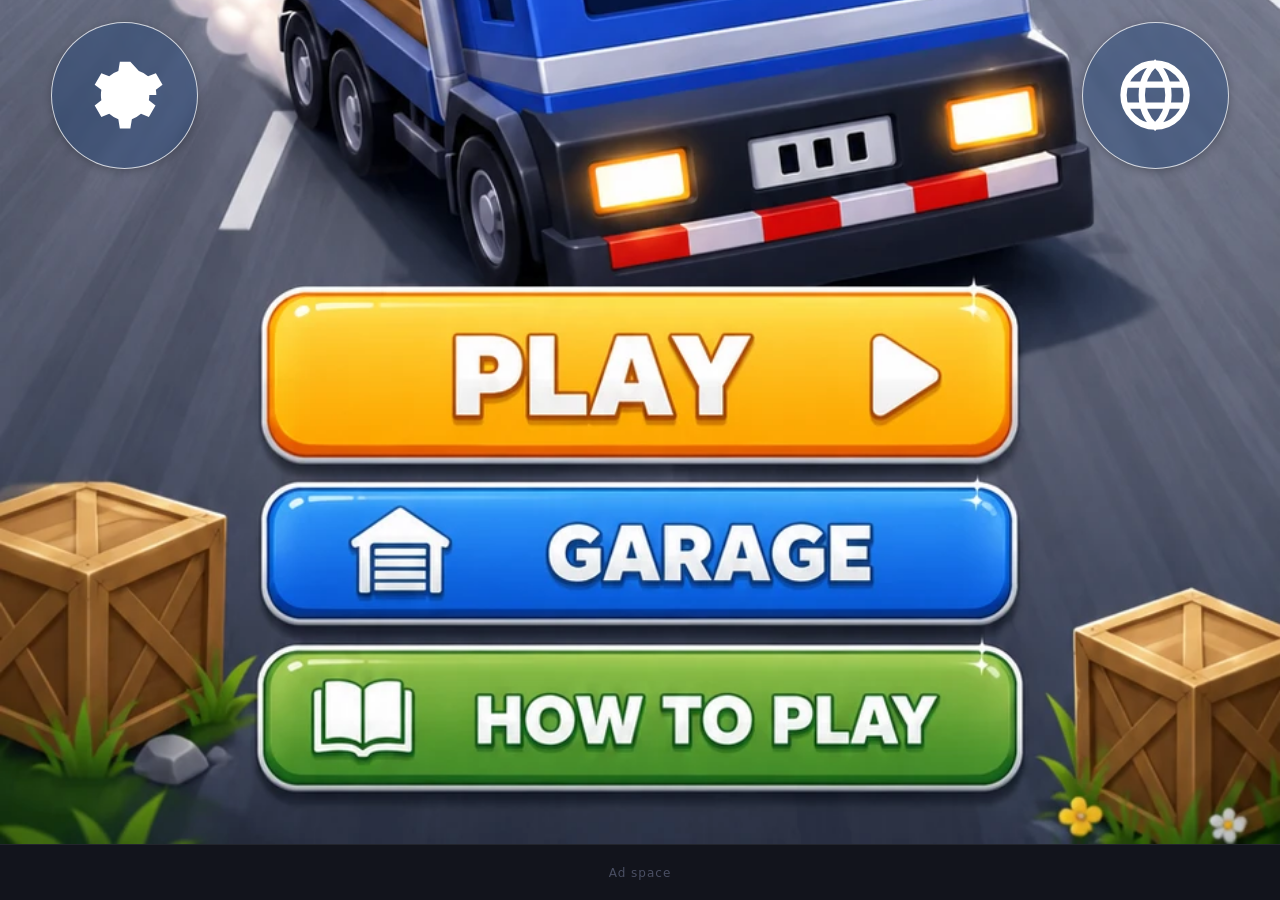
==== play/index.html @ 2a6b1cc3 "Fix: dynamically align transparent home buttons to drawn buttons (works at any viewport/crop); remov" ====
<!doctype html>
<html lang="en" dir="ltr">
  <head>
    <meta charset="UTF-8" />
    <meta
      name="viewport"
      content="width=device-width, initial-scale=1.0, maximum-scale=1.0, user-scalable=no, viewport-fit=cover"
    />
    <meta name="theme-color" content="#1b1e28" />
    <title>موصل الشحنات — Cargo Courier</title>
    <script type="module" crossorigin src="./assets/index-Doko0SZZ.js"></script>
    <link rel="stylesheet" crossorigin href="./assets/index-JpuzTU_Z.css">
  </head>
  <body>
    <div id="app">
      <canvas id="game"></canvas>

      <!-- شريط علوي: النقاط + شريط تقدّم نحو الرقم القياسي -->
      <div id="hudTop" class="hud-top">
        <div class="best-chip">
          <svg viewBox="0 0 24 24" class="ic"><path fill="currentColor" d="M6 3h12v2h4v3.2c0 2.6-2 4.7-4.6 4.9A6 6 0 0 1 13 16.9V19h3.2v2.5H7.8V19H11v-2.1a6 6 0 0 1-4.4-3.8C4 12.9 2 10.8 2 8.2V5h4V3zm-2 4.5v.7c0 1.2.8 2.2 2 2.6V7.5H4zm16 0h-2v3.3c1.2-.4 2-1.4 2-2.6v-.7z"/></svg>
          <span id="bestTop">0</span>
        </div>
        <div class="score-wrap">
          <div id="score" class="score">0</div>
          <div id="recordWrap" class="record-wrap">
            <div id="recordFill" class="record-fill"></div>
          </div>
        </div>
        <div id="modeChip" class="mode-chip"></div>
        <button id="pauseBtn" class="pause-btn" aria-label="pause">
          <svg viewBox="0 0 24 24" class="ic"><rect x="5.5" y="4" width="4.5" height="16" rx="1.6" fill="currentColor"/><rect x="14" y="4" width="4.5" height="16" rx="1.6" fill="currentColor"/></svg>
        </button>
      </div>

      <div id="hintLayer" class="hint-layer"></div>

      <!-- الشاشة الرئيسية — صورة اللعبة كاملة + أزرار شفافة فوق المرسومة -->
      <div id="menu" class="overlay menu-home show">
        <div class="home-stage">
          <div class="home-board">
            <img class="home-bg" src="home.webp" alt="Cargo Courier" draggable="false" />

            <!-- أزرار حقيقية شفافة فوق الأزرار المرسومة (قِيست مواضعها من البكسل) -->
            <button id="playBtn" class="ov-btn ov-play" aria-label="Play"></button>
            <button id="garageBtn" class="ov-btn ov-garage" aria-label="Garage"></button>
            <button id="howBtn" class="ov-btn ov-how" aria-label="How to play"></button>

            <!-- أيقونات عائمة أعلى الزوايا فوق السماء -->
            <button id="settingsBtn" class="ov-icon ov-settings" aria-label="settings">
              <svg viewBox="0 0 24 24"><path fill="currentColor" d="M12 8.5a3.5 3.5 0 1 0 0 7 3.5 3.5 0 0 0 0-7zm8.9 3.5c0-.5-.05-1-.13-1.5l1.9-1.45-1.9-3.3-2.24.9a7 7 0 0 0-2.6-1.5L13.5 2.5h-3l-.43 2.65a7 7 0 0 0-2.6 1.5l-2.24-.9-1.9 3.3L5.23 10.5c-.08.5-.13 1-.13 1.5s.05 1 .13 1.5l-1.9 1.45 1.9 3.3 2.24-.9a7 7 0 0 0 2.6 1.5l.43 2.65h3l.43-2.65a7 7 0 0 0 2.6-1.5l2.24.9 1.9-3.3-1.9-1.45c.08-.5.13-1 .13-1.5z"/></svg>
            </button>
            <button id="langBtn" class="ov-icon ov-lang" aria-label="language">
              <svg viewBox="0 0 24 24"><path fill="none" stroke="currentColor" stroke-width="1.8" d="M12 3a9 9 0 1 0 0 18 9 9 0 0 0 0-18zm0 0c2.5 2.3 3.8 5.6 3.8 9s-1.3 6.7-3.8 9c-2.5-2.3-3.8-5.6-3.8-9S9.5 5.3 12 3zM3.5 9h17M3.5 15h17"/></svg>
            </button>
          </div>
        </div>

        <!-- عناصر يحتاجها منطق اللعبة (إحصاءات/مهمة/درع) — مخفية على هذه الواجهة -->
        <div class="home-hidden" aria-hidden="true">
          <span id="menuBest">0</span>
          <span id="menuCoins">0</span>
          <span id="playBadge"></span>
          <div class="mission">
            <span id="missionProg">0/0</span>
            <div id="missionTxt"></div>
            <div class="mission-bar"><div id="missionFill"></div></div>
            <button id="missionClaim"></button>
          </div>
          <button id="shieldBtn"><span id="shieldMain"></span><small id="shieldSub"></small></button>
        </div>
      </div>

      <!-- شاشة الخسارة -->
      <div id="deadScreen" class="overlay">
        <div class="panel">
          <div id="newBest" class="new-best">
            <svg viewBox="0 0 24 24" class="ic"><path fill="currentColor" d="m12 2.4 2.9 5.9 6.5 1-4.7 4.6 1.1 6.5L12 17.3l-5.8 3.1 1.1-6.5L2.6 9.3l6.5-1z"/></svg>
            <span data-i18n="newBest"></span>
          </div>
          <div id="deadReason" class="dead-reason"></div>
          <div class="dead-score-big" id="deadScore">0</div>
          <div class="dead-sub"><span data-i18n="pts"></span> &nbsp;·&nbsp; <span data-i18n="bestLbl"></span> <b id="deadBest">0</b></div>

          <button id="reviveBtn" class="btn btn-revive">
            <svg viewBox="0 0 24 24" class="ic revive-ic"><path fill="currentColor" d="M8 5.4v13.2c0 .8.9 1.3 1.6.9l10.6-6.6c.7-.4.7-1.4 0-1.8L9.6 4.5c-.7-.4-1.6.1-1.6.9z"/></svg>
            <span class="revive-txt"><span data-i18n="reviveMain"></span><small data-i18n="reviveSub"></small></span>
          </button>

          <button id="doubleBtn" class="btn btn-double">
            <svg viewBox="0 0 24 24" class="ic"><path fill="currentColor" d="M12 2a7 7 0 0 1 7 7c0 2.4-1.2 4.5-3 5.7V17a2 2 0 0 1-2 2h-4a2 2 0 0 1-2-2v-2.3A7 7 0 0 1 12 2zm-2 19h4v1.5a1.5 1.5 0 0 1-1.5 1.5h-1A1.5 1.5 0 0 1 10 22.5V21z"/></svg>
            <span class="revive-txt"><span data-i18n="doubleMain"></span><small data-i18n="doubleSub"></small></span>
          </button>

          <button id="retryBtn" class="btn btn-giant">
            <svg viewBox="0 0 24 24" class="ic"><path fill="none" stroke="currentColor" stroke-width="2.6" stroke-linecap="round" d="M19.3 12a7.3 7.3 0 1 1-2.5-5.5"/><path fill="currentColor" d="M20.6 2.8v5.4h-5.4z"/></svg>
            <span data-i18n="retry"></span>
          </button>
          <button id="menuBtn" class="btn-link" data-i18n="menuLbl"></button>
        </div>
      </div>

      <!-- الإيقاف المؤقت -->
      <div id="pauseScreen" class="overlay">
        <div class="panel">
          <h2 class="pause-title" data-i18n="pauseTitle"></h2>
          <p class="pause-sub" data-i18n="pauseSub"></p>
          <button id="resumeBtn" class="btn btn-giant">
            <svg viewBox="0 0 24 24" class="ic"><path fill="currentColor" d="M8 5.4v13.2c0 .8.9 1.3 1.6.9l10.6-6.6c.7-.4.7-1.4 0-1.8L9.6 4.5c-.7-.4-1.6.1-1.6.9z"/></svg>
            <span data-i18n="resume"></span>
          </button>
          <button id="pauseMenuBtn" class="btn-link" data-i18n="quit"></button>
        </div>
      </div>

      <div id="countdown" class="countdown"></div>

      <!-- الإعدادات -->
      <div id="settingsScreen" class="overlay">
        <div class="panel">
          <h2 class="panel-title" data-i18n="settingsTitle"></h2>
          <div class="setting-row">
            <span class="setting-name"><svg viewBox="0 0 24 24" class="ic"><path fill="currentColor" d="M4 9v6h4l5 5V4L8 9H4zm13.5 3a4.5 4.5 0 0 0-2.5-4v8a4.5 4.5 0 0 0 2.5-4zM15 3.2v2.1c2.9.9 5 3.5 5 6.7s-2.1 5.8-5 6.7v2.1c4-.9 7-4.5 7-8.8s-3-7.9-7-8.8z"/></svg><span data-i18n="soundLabel"></span></span>
            <button id="soundToggle" class="toggle" aria-label="sound"><span class="knob"></span></button>
          </div>
          <div class="setting-row">
            <span class="setting-name"><svg viewBox="0 0 24 24" class="ic"><path fill="currentColor" d="M0 12l3-4v8zm24 0l-3 4V8zM16 3H8a2 2 0 0 0-2 2v14a2 2 0 0 0 2 2h8a2 2 0 0 0 2-2V5a2 2 0 0 0-2-2zm0 15H8V6h8z"/></svg><span data-i18n="vibrateLabel"></span></span>
            <button id="vibrateToggle" class="toggle" aria-label="vibrate"><span class="knob"></span></button>
          </div>
          <button id="settingsLangBtn" class="setting-link">
            <svg viewBox="0 0 24 24" class="ic"><path fill="none" stroke="currentColor" stroke-width="1.8" d="M12 3a9 9 0 1 0 0 18 9 9 0 0 0 0-18zm0 0c2.5 2.3 3.8 5.6 3.8 9s-1.3 6.7-3.8 9c-2.5-2.3-3.8-5.6-3.8-9S9.5 5.3 12 3zM3.5 9h17M3.5 15h17"/></svg>
            <span data-i18n="langLabel"></span>
          </button>
          <a class="setting-link" href="https://aliorini1996-sudo.github.io/cargo-courier/" target="_blank" rel="noopener">
            <svg viewBox="0 0 24 24" class="ic"><path fill="currentColor" d="M14 2H6a2 2 0 0 0-2 2v16a2 2 0 0 0 2 2h12a2 2 0 0 0 2-2V8l-6-6zm2 16H8v-2h8v2zm0-4H8v-2h8v2zm-3-5V3.5L18.5 9H13z"/></svg>
            <span data-i18n="privacyLabel"></span>
          </a>
          <button id="settingsClose" class="btn btn-giant" data-i18n="closeBtn"></button>
        </div>
      </div>

      <!-- كيفية اللعب -->
      <div id="howScreen" class="overlay">
        <div class="panel">
          <h2 class="panel-title" data-i18n="howTitle"></h2>
          <div class="rules">
            <div class="rule">
              <span class="dot dot-o"></span><span class="dot dot-w"></span><span class="dot dot-b"></span>
              <span data-i18n="rule1"></span>
            </div>
            <div class="rule"><span class="dot dot-k"></span> <span data-i18n="rule2"></span></div>
            <div class="rule rule-ctl">
              <svg viewBox="0 0 24 24" class="ic"><path fill="currentColor" d="M7.4 8.6 4 12l3.4 3.4 1.4-1.4-1-1h8.4l-1 1 1.4 1.4L20 12l-3.4-3.4-1.4 1.4 1 1H7.8l1-1z"/></svg>
              <span data-i18n="ctlSwipe"></span>
            </div>
            <div class="rule rule-ctl">
              <svg viewBox="0 0 24 24" class="ic"><path fill="none" stroke="currentColor" stroke-width="2" stroke-linecap="round" d="M8 7a4.2 4.2 0 0 1 8.4 0"/><path fill="currentColor" d="M11 7a1.3 1.3 0 0 1 2.6 0v6l2.9.8c1 .3 1.6 1.2 1.4 2.2l-.5 2.6c-.2.9-1 1.6-1.9 1.6h-4.2c-.6 0-1.1-.2-1.5-.7l-3.2-3.9c-.5-.6-.4-1.5.2-2 .5-.4 1.3-.4 1.8.1l1.4 1.4z"/></svg>
              <span data-i18n="ctlTap"></span>
            </div>
          </div>
          <button id="howClose" class="btn btn-giant" data-i18n="closeBtn"></button>
        </div>
      </div>

      <!-- المرآب / ورشة الطلاء -->
      <div id="garageScreen" class="overlay">
        <div class="panel">
          <h2 class="panel-title" data-i18n="garageTitle"></h2>
          <div class="store-head" data-i18n="storeTitle"></div>
          <div id="paintRow" class="paint-row"></div>
          <button id="garageClose" class="btn btn-giant" data-i18n="closeBtn"></button>
        </div>
      </div>

      <!-- مبدّل اللغة: عشر لغات -->
      <div id="langScreen" class="overlay">
        <div class="panel lang-panel">
          <h2 id="langTitle" class="lang-panel-title">Language</h2>
          <div id="langGrid" class="lang-grid"></div>
          <button id="langClose" class="btn-link">✕</button>
        </div>
      </div>

      <div id="banner" class="banner" data-i18n="banner"></div>
    </div>

  </body>
</html>
---- play/assets/index-JpuzTU_Z.css ----
:root{--bg: #0f1e33;--panel: rgba(13, 27, 48, .95);--orange: #ff8a1e;--brown: #b9854a;--gold: #ffd23f;--text: #f2f4f7;--muted: #8fa3c0;--banner-h: 56px}*{margin:0;padding:0;box-sizing:border-box;-webkit-tap-highlight-color:transparent;-webkit-user-select:none;user-select:none}html,body{width:100%;height:100%;overflow:hidden;background:var(--bg);color:var(--text);font-family:Tajawal,Segoe UI,system-ui,sans-serif;overscroll-behavior:none;touch-action:none}#app{position:fixed;inset:0}#game{position:absolute;top:0;left:0;width:100%;height:calc(100% - var(--banner-h) - env(safe-area-inset-bottom));display:block}.hud-top{position:absolute;top:0;left:0;right:0;display:flex;align-items:center;justify-content:space-between;padding:max(12px,env(safe-area-inset-top)) 14px 6px;pointer-events:none;opacity:0;transition:opacity .2s}.hud-top.show{opacity:1}.score-wrap{position:absolute;left:50%;transform:translate(-50%);text-align:center}.score{font-size:44px;font-weight:900;line-height:1;text-shadow:0 3px 10px rgba(0,0,0,.6)}.best-chip{background:#00000059;border:1px solid rgba(255,255,255,.12);border-radius:20px;padding:6px 12px;font-size:14px;font-weight:800}.pause-btn{pointer-events:auto;width:42px;height:42px;border:1px solid rgba(255,255,255,.15);border-radius:50%;background:#00000059;color:var(--text);font-size:17px;display:grid;place-items:center;cursor:pointer}.record-wrap{display:none;width:92px;height:5px;margin:5px auto 0;border-radius:4px;background:#0006;overflow:hidden}.record-wrap.show{display:block}.record-fill{height:100%;width:0%;border-radius:4px;background:linear-gradient(90deg,#7fb2ff,#b58bff);transition:width .15s linear}.record-fill.gold{background:linear-gradient(90deg,#ffd23f,#ff9d2e);box-shadow:0 0 8px #ffd23fe6}.overlay{position:absolute;inset:0;display:none;align-items:center;justify-content:center;padding:18px;padding-bottom:calc(var(--banner-h) + 18px);background:#0c0d1699;backdrop-filter:blur(3px);z-index:10}.overlay.show{display:flex;animation:fadeIn .15s ease}@keyframes fadeIn{0%{opacity:0}to{opacity:1}}.panel{width:100%;max-width:350px;background:var(--panel);border:1px solid rgba(255,255,255,.1);border-radius:24px;padding:24px 20px;text-align:center;box-shadow:0 20px 60px #0000008c;animation:rise .16s ease}@keyframes rise{0%{transform:translateY(14px);opacity:.6}to{transform:none;opacity:1}}.logo{font-size:42px;font-weight:900;padding:0 46px;background:linear-gradient(135deg,var(--orange),#ffd23f 55%,var(--brown));-webkit-background-clip:text;background-clip:text;-webkit-text-fill-color:transparent;filter:drop-shadow(0 4px 12px rgba(255,140,26,.35));pointer-events:none}.tagline{color:var(--muted);font-size:15px;margin:4px 0 16px}.rules{display:flex;flex-direction:column;gap:8px;margin-bottom:16px}.rule{font-size:14px;color:var(--text);display:flex;align-items:center;justify-content:center;gap:6px;flex-wrap:wrap}.rule-ctl{color:var(--muted);font-size:13px}.dot{width:15px;height:15px;border-radius:4px;display:inline-block;box-shadow:0 1px 4px #0006}.dot-o{background:#b9854a}.dot-w{background:#ffd23f}.dot-b{background:#8a5f2e}.dot-k{background:#111318;border:1px solid rgba(255,80,80,.8)}.menu-stats{display:flex;gap:10px;margin-bottom:18px}.mstat{flex:1;background:#00000047;border-radius:14px;padding:11px 6px}.mstat-label{display:block;font-size:11px;color:var(--muted)}.mstat-value{display:block;font-size:23px;font-weight:800;margin-top:2px}.ic{width:1em;height:1em;display:inline-block;vertical-align:-.14em;flex-shrink:0}.best-chip{display:inline-flex;align-items:center;gap:5px}.best-chip .ic{color:#ffd23f}.rule-ctl .ic{width:18px;height:18px}.new-best .ic{color:#ffd23f}.btn-giant{display:flex;align-items:center;justify-content:center;gap:10px}.btn-giant .ic{width:26px;height:26px}.btn{width:100%;border:none;border-radius:18px;font-family:inherit;color:#fff;cursor:pointer;margin-top:10px;transition:transform .08s,filter .15s}.btn:active{transform:scale(.96)}.btn-giant{padding:19px;font-size:24px;font-weight:900;background:linear-gradient(135deg,var(--orange),#ff6a3d);box-shadow:0 10px 26px #ff8c1a73}.btn-revive{display:none;align-items:center;justify-content:center;gap:12px;padding:13px;font-size:16px;font-weight:800;background:linear-gradient(135deg,#23d18b,#12a46a);box-shadow:0 8px 20px #12a46a66}.btn-revive.show{display:flex}.btn-revive.loading{filter:grayscale(.6);pointer-events:none}.revive-ic{width:22px;height:22px}.revive-txt{display:flex;flex-direction:column;line-height:1.2;text-align:right}.revive-txt small{font-size:11px;opacity:.85;font-weight:600}.btn-link{background:none;border:none;color:var(--muted);font-family:inherit;font-size:14px;font-weight:700;margin-top:12px;cursor:pointer;text-decoration:underline;text-underline-offset:4px}.new-best{display:none;color:#ffd23f;font-weight:800;font-size:16px;margin-bottom:4px}.new-best.show{display:block}.dead-reason{color:var(--muted);font-size:15px;font-weight:700}.dead-score-big{font-size:64px;font-weight:900;line-height:1.1;margin-top:6px;background:linear-gradient(135deg,#fff,var(--orange));-webkit-background-clip:text;background-clip:text;-webkit-text-fill-color:transparent}.dead-sub{color:var(--muted);font-size:14px;margin-bottom:14px}.pause-title{font-size:26px}.pause-sub{color:var(--muted);font-size:14px;margin:6px 0 12px}.countdown{position:absolute;inset:0;display:none;place-items:center;font-size:110px;font-weight:900;color:#fff;text-shadow:0 6px 24px rgba(0,0,0,.7);z-index:20;pointer-events:none}.countdown.show{display:grid}.hint-layer{position:absolute;bottom:calc(var(--banner-h) + 34%);left:0;right:0;text-align:center;pointer-events:none;opacity:0;transition:opacity .25s;z-index:5}.hint-layer.show{opacity:1}.hint-ic{animation:bounce .9s infinite}.hint-ic svg{width:46px;height:46px;color:#ffe38a;filter:drop-shadow(0 2px 6px rgba(0,0,0,.7))}.hint-tx{font-size:17px;font-weight:800;text-shadow:0 2px 8px rgba(0,0,0,.8)}@keyframes bounce{0%,to{transform:translateY(0)}50%{transform:translateY(-8px)}}.banner{position:absolute;left:0;right:0;bottom:0;height:calc(var(--banner-h) + env(safe-area-inset-bottom));padding-bottom:env(safe-area-inset-bottom);background:#12141c;border-top:1px solid rgba(255,255,255,.07);display:grid;place-items:center;color:#4a4f63;font-size:12px;letter-spacing:1px;z-index:30}.mode-row{display:flex;gap:6px;margin-bottom:6px}.mode-btn{flex:1;padding:8px 4px;border:1px solid rgba(255,255,255,.14);border-radius:11px;background:#00000047;color:var(--muted);font-family:inherit;font-size:12px;font-weight:800;cursor:pointer}.mode-btn.sel{background:linear-gradient(135deg,var(--orange),#ff6a3d);color:#fff;border-color:transparent}.mode-desc{font-size:11px;color:var(--muted);margin-bottom:10px;min-height:14px}.mode-chip{display:none;place-items:center;min-width:34px;height:34px;padding:0 6px;border-radius:50%;border:2px solid rgba(255,255,255,.8);color:#fff;font-size:13px;font-weight:900;box-shadow:0 2px 10px #0006}.lang-btn{position:absolute;top:10px;inset-inline-start:10px;width:40px;height:40px;display:grid;place-items:center;border:1px solid rgba(255,255,255,.18);border-radius:50%;background:#0000004d;color:var(--text);cursor:pointer;z-index:5}.lang-btn svg{width:22px;height:22px}.panel{position:relative}.lang-panel{max-width:380px}.lang-panel-title{font-size:22px;margin-bottom:14px}.lang-grid{display:grid;grid-template-columns:1fr 1fr;gap:8px;margin-bottom:8px}.lang-opt{padding:13px 10px;border:1px solid rgba(255,255,255,.14);border-radius:13px;background:#00000047;color:var(--text);font-family:inherit;font-size:15px;font-weight:700;cursor:pointer;transition:transform .08s}.lang-opt:active{transform:scale(.96)}.lang-opt.sel{background:linear-gradient(135deg,var(--orange),#ff6a3d);border-color:transparent;color:#fff}.mission{background:#00000042;border:1px solid rgba(255,255,255,.08);border-radius:14px;padding:10px 12px;margin-bottom:12px;text-align:right}[dir=ltr] .mission{text-align:left}.mission-head{display:flex;justify-content:space-between;align-items:center}.mission-title{font-size:12px;font-weight:800;color:var(--orange)}.mission-prog{font-size:12px;font-weight:800;color:var(--muted)}.mission-txt{font-size:14px;font-weight:700;margin:3px 0 7px}.mission-bar{height:7px;border-radius:5px;background:#0006;overflow:hidden}.mission-fill{height:100%;width:0%;border-radius:5px;background:linear-gradient(90deg,#ffd23f,var(--orange));transition:width .3s}.btn-mission{width:100%;margin-top:9px;padding:9px;border:none;border-radius:11px;font-family:inherit;font-size:14px;font-weight:800;color:#fff;background:linear-gradient(135deg,#23d18b,#12a46a);cursor:pointer}.btn-mission:disabled{background:#ffffff1f;color:var(--muted);cursor:default}.store-head{font-size:11px;color:var(--muted);margin-bottom:7px}.paint-row{display:flex;justify-content:center;gap:8px;margin-bottom:12px}.paint{position:relative;width:40px;height:40px;border-radius:12px;border:2px solid rgba(255,255,255,.18);background:linear-gradient(145deg,var(--pc),color-mix(in srgb,var(--pc) 60%,black));cursor:pointer;transition:transform .1s}.paint:active{transform:scale(.92)}.paint.sel{border-color:#fff;box-shadow:0 0 10px #ffffff8c}.paint:not(.owned){opacity:.85}.paint-price{position:absolute;bottom:-7px;left:50%;transform:translate(-50%);background:#14161f;border:1px solid rgba(255,255,255,.2);border-radius:8px;padding:1px 6px;font-size:9px;font-weight:800;color:#ffd23f;white-space:nowrap}.paint.deny{animation:deny .3s}@keyframes deny{25%{transform:translate(-4px)}75%{transform:translate(4px)}}.btn-shield{display:flex;align-items:center;justify-content:center;gap:10px;padding:11px;font-size:14px;font-weight:800;background:linear-gradient(135deg,#2f9dd8,#1f6fb0);box-shadow:0 6px 16px #2f9dd859}.btn-shield .ic{width:22px;height:22px}.btn-shield.ready{background:linear-gradient(135deg,#23d18b,#12a46a)}.btn-shield.loading{filter:grayscale(.6);pointer-events:none}.shield-txt{display:flex;flex-direction:column;line-height:1.2;text-align:right}[dir=ltr] .shield-txt{text-align:left}.shield-txt small{font-size:10px;opacity:.85;font-weight:600}.btn-double{display:none;align-items:center;justify-content:center;gap:12px;padding:12px;font-size:15px;font-weight:800;background:linear-gradient(135deg,#b06fe8,#7a3fc9);box-shadow:0 8px 20px #7a3fc966}.btn-double.show{display:flex}.btn-double.loading{filter:grayscale(.6);pointer-events:none}.btn-double .ic{width:22px;height:22px}.mstat-coins{color:#ffd23f}.mock-ad{position:fixed;inset:0;z-index:100;display:grid;place-items:center;background:#000000e0}.mock-ad__box{width:min(86vw,330px);background:#20232f;border:1px solid rgba(255,255,255,.12);border-radius:20px;padding:26px 20px;text-align:center}.mock-ad__tag{font-size:13px;color:var(--muted);letter-spacing:1px}.mock-ad__spin{width:52px;height:52px;margin:18px auto;border:4px solid rgba(255,255,255,.15);border-top-color:var(--orange);border-radius:50%;animation:spin .8s linear infinite}@keyframes spin{to{transform:rotate(360deg)}}.mock-ad__count{font-size:38px;font-weight:900}.mock-ad__hint{font-size:12px;color:var(--muted);margin:10px 0 16px}.mock-ad__skip{width:100%;padding:13px;border:none;border-radius:14px;font-size:16px;font-weight:800;font-family:inherit;color:#fff;background:#33374a;opacity:.5;cursor:not-allowed}.mock-ad__skip.ready{opacity:1;cursor:pointer;background:linear-gradient(135deg,#23d18b,#12a46a)}.menu-home{padding:0;display:block;background:#1e78db;backdrop-filter:none;overflow:hidden}.home-stage{position:absolute;inset:0;overflow:hidden;background:linear-gradient(180deg,#3f92e4,#1e78db)}.home-board{position:absolute;top:0;left:0;right:0;bottom:calc(var(--banner-h) + env(safe-area-inset-bottom))}.home-bg{width:100%;height:100%;display:block;object-fit:cover;object-position:center bottom;user-select:none;-webkit-user-drag:none;pointer-events:none}.ov-btn{position:absolute;background:transparent;border:0;padding:0;cursor:pointer;border-radius:14px;touch-action:manipulation;-webkit-tap-highlight-color:transparent;transition:transform .09s ease,background .09s ease,box-shadow .09s ease}.ov-btn:active{transform:scale(.965);background:#ffffff2e;box-shadow:inset 0 -3px 10px #0000002e}.ov-icon{position:absolute;top:2.6%;width:11.5%;aspect-ratio:1;min-width:38px;min-height:38px;display:grid;place-items:center;border-radius:50%;border:1.5px solid rgba(255,255,255,.75);background:#103c7857;-webkit-backdrop-filter:blur(3px);backdrop-filter:blur(3px);color:#fff;cursor:pointer;box-shadow:0 2px 8px #00000040;transition:transform .1s ease;touch-action:manipulation;-webkit-tap-highlight-color:transparent}.ov-icon:active{transform:scale(.9)}.ov-icon svg{width:58%;height:58%}.ov-settings{left:4%}.ov-lang{right:4%}.home-hidden{display:none!important}.home-top{display:flex;align-items:center;justify-content:space-between;gap:10px;padding:max(14px,env(safe-area-inset-top)) 16px 8px}.icon-btn{width:46px;height:46px;flex-shrink:0;display:grid;place-items:center;border:1px solid rgba(255,255,255,.16);border-radius:50%;background:#0d1b30b8;color:var(--text);cursor:pointer;transition:transform .1s,background .15s}.icon-btn:active{transform:scale(.92)}.icon-btn svg{width:24px;height:24px}.home-chips{display:flex;gap:8px}.chip{display:inline-flex;align-items:center;gap:6px;padding:8px 14px;border-radius:22px;background:#0d1b30b8;border:1px solid rgba(255,255,255,.12);font-size:15px;font-weight:800;font-variant-numeric:tabular-nums}.chip svg{width:18px;height:18px;color:var(--gold)}.chip-coins svg{color:var(--gold)}.home-hero{text-align:center;padding:4px 20px 8px}.home-art{width:min(78%,300px);margin:0 auto 2px;animation:heroFloat 4s ease-in-out infinite}.home-art svg{width:100%;height:auto;display:block;filter:drop-shadow(0 12px 22px rgba(0,0,0,.38))}@keyframes heroFloat{0%,to{transform:translateY(0)}50%{transform:translateY(-8px)}}.home-logo{font-size:clamp(38px,13vw,60px);font-weight:900;line-height:1;margin:0;letter-spacing:-.5px;background:linear-gradient(135deg,var(--orange),var(--gold) 55%,#ff6a3d);-webkit-background-clip:text;background-clip:text;-webkit-text-fill-color:transparent;filter:drop-shadow(0 6px 18px rgba(255,140,26,.45));text-wrap:balance}.home-tagline{margin:10px 0 0;font-size:15px;font-weight:700;color:#cdddf5;text-shadow:0 2px 8px rgba(0,0,0,.6)}.home-bottom{display:flex;flex-direction:column;gap:12px;padding:0 18px calc(var(--banner-h) + 16px)}.home-mission{margin:0 0 2px;padding:10px 14px;background:#0d1b308c;border:1px solid rgba(255,255,255,.12)}.home-mission .mission-txt{font-size:12px;margin:3px 0 6px}.home-mission .mission-title{font-size:13px}.menu-btns{display:flex;flex-direction:column;gap:14px}.menu-btn{position:relative;display:flex;align-items:center;gap:8px;width:100%;padding:16px 20px;border:none;border-radius:18px;font-family:inherit;font-size:22px;font-weight:900;color:#fff;cursor:pointer;box-shadow:0 6px 0 var(--btn-edge),0 10px 18px #0000004d;transition:transform .08s,box-shadow .08s;-webkit-text-stroke:.5px rgba(0,0,0,.12)}.menu-btn:active{transform:translateY(4px);box-shadow:0 2px 0 var(--btn-edge),0 5px 10px #0000004d}.mb-ic{display:grid;place-items:center;width:42px;height:42px;flex-shrink:0;border-radius:50%;background:#ffffff38}.mb-ic svg{width:26px;height:26px;color:#fff}.mb-label{flex:1;text-align:center;text-shadow:0 2px 3px rgba(0,0,0,.25);padding-inline-end:42px}.mb-play{--btn-edge: #c25f0c;background:linear-gradient(180deg,#ffa42e,#ff8517);font-size:26px;padding:19px 20px;animation:playGlow 2.4s ease-in-out infinite}@keyframes playGlow{0%,to{box-shadow:0 6px 0 var(--btn-edge),0 10px 22px #ff8c1a66}50%{box-shadow:0 6px 0 var(--btn-edge),0 12px 30px #ff8c1abf}}.mb-blue{--btn-edge: #2b6fb0;background:linear-gradient(180deg,#5ab0ee,#3d93da)}.mb-teal{--btn-edge: #16888e;background:linear-gradient(180deg,#35c9c4,#1fa8ae)}.mb-badge{position:absolute;top:-8px;inset-inline-start:12px;background:linear-gradient(135deg,#ff4d6d,#d61f4a);color:#fff;font-size:11px;font-weight:800;padding:3px 9px;border-radius:10px;box-shadow:0 3px 8px #00000059;z-index:2}.panel-title{font-size:24px;font-weight:900;margin:0 0 16px;text-align:center}.setting-row{display:flex;align-items:center;justify-content:space-between;padding:14px 4px;border-bottom:1px solid rgba(255,255,255,.08);font-size:16px;font-weight:700}.setting-name{display:inline-flex;align-items:center;gap:10px}.setting-name .ic{width:22px;height:22px;color:var(--muted)}.toggle{width:54px;height:30px;border-radius:16px;border:none;background:#ffffff29;position:relative;cursor:pointer;transition:background .2s;flex-shrink:0}.toggle .knob{position:absolute;top:3px;inset-inline-start:3px;width:24px;height:24px;border-radius:50%;background:#fff;transition:transform .2s}.toggle.on{background:linear-gradient(135deg,#23d18b,#12a46a)}.toggle.on .knob{transform:translate(24px)}[dir=rtl] .toggle.on .knob{transform:translate(-24px)}.setting-link{display:flex;align-items:center;gap:12px;width:100%;padding:14px 4px;border:none;border-bottom:1px solid rgba(255,255,255,.08);background:none;color:var(--text);font-family:inherit;font-size:16px;font-weight:700;cursor:pointer;text-decoration:none}.setting-link .ic{width:22px;height:22px;color:var(--muted)}
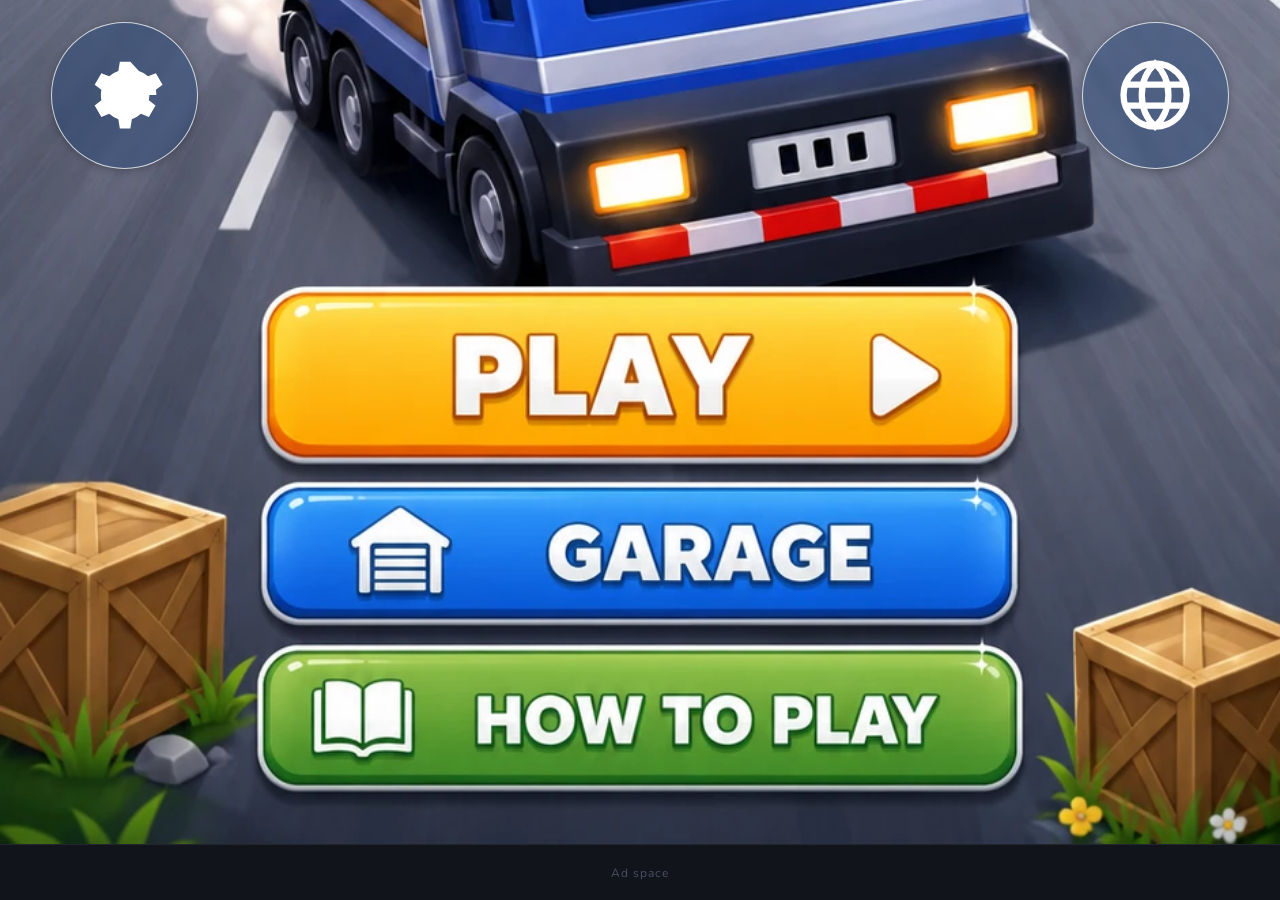
==== commit acf8a30b: "Adopt official brand identity: Fredoka/Nunito/Luckiest Guy fonts, cobalt+amber+grass palette, bevele" ====
--- a/play/index.html
+++ b/play/index.html
@@ -6,10 +6,17 @@
       name="viewport"
       content="width=device-width, initial-scale=1.0, maximum-scale=1.0, user-scalable=no, viewport-fit=cover"
     />
-    <meta name="theme-color" content="#1b1e28" />
+    <meta name="theme-color" content="#0f1d38" />
     <title>موصل الشحنات — Cargo Courier</title>
-    <script type="module" crossorigin src="./assets/index-Doko0SZZ.js"></script>
-    <link rel="stylesheet" crossorigin href="./assets/index-JpuzTU_Z.css">
+    <!-- الهوية البصرية الرسمية: Fredoka (واجهة) · Nunito (نصوص) · Luckiest Guy (شعار/أرقام) · Tajawal (عربي) -->
+    <link rel="preconnect" href="https://fonts.googleapis.com" />
+    <link rel="preconnect" href="https://fonts.gstatic.com" crossorigin />
+    <link
+      href="https://fonts.googleapis.com/css2?family=Fredoka:wght@500;600;700&family=Nunito:wght@400;600;700;800&family=Luckiest+Guy&family=Tajawal:wght@400;700;800&display=swap"
+      rel="stylesheet"
+    />
+    <script type="module" crossorigin src="./assets/index-BcGFwp3T.js"></script>
+    <link rel="stylesheet" crossorigin href="./assets/index-ErK9shyI.css">
   </head>
   <body>
     <div id="app">
--- a/play/assets/index-ErK9shyI.css
+++ b/play/assets/index-ErK9shyI.css
@@ -0,0 +1 @@
+:root{--night: #0f1d38;--night-2: #122544;--night-3: #0c1a33;--night-4: #0a1428;--ink: #10233f;--cobalt: #2a6ce0;--cobalt-hi: #5db2ff;--cobalt-lip: #163f8f;--amber: #ffb01f;--amber-hi: #ffd24a;--amber-lo: #ff9e0c;--amber-lip: #c86a08;--grass: #57b23a;--grass-hi: #79cf4f;--grass-lip: #3e8a26;--red: #e23b2e;--red-hi: #f2564a;--red-lip: #c0261b;--wood: #c68a44;--text: #e9eef6;--muted: #8fa6c8;--font-display: "Luckiest Guy", "Fredoka", system-ui, cursive;--font-ui: "Fredoka", "Tajawal", system-ui, sans-serif;--font-body: "Nunito", "Tajawal", system-ui, sans-serif;--bg: var(--night);--panel: rgba(18, 37, 68, .96);--orange: #ff9e0c;--gold: #ffd24a;--brown: var(--wood);--banner-h: 56px}*{margin:0;padding:0;box-sizing:border-box;-webkit-tap-highlight-color:transparent;-webkit-user-select:none;user-select:none}html,body{width:100%;height:100%;overflow:hidden;background:var(--bg);color:var(--text);overscroll-behavior:none;font-family:var(--font-body)}#app{position:fixed;inset:0}#game{position:absolute;top:0;left:0;width:100%;height:calc(100% - var(--banner-h) - env(safe-area-inset-bottom));display:block;touch-action:none}.hud-top{position:absolute;top:0;left:0;right:0;display:flex;align-items:center;justify-content:space-between;padding:max(12px,env(safe-area-inset-top)) 14px 6px;pointer-events:none;opacity:0;transition:opacity .2s}.hud-top.show{opacity:1}.score-wrap{position:absolute;left:50%;transform:translate(-50%);text-align:center}.score{font-family:var(--font-display);font-size:46px;font-weight:400;line-height:1;color:#fff;-webkit-text-stroke:2.5px var(--ink);text-shadow:0 3px 0 var(--ink),0 5px 12px rgba(0,0,0,.6)}.best-chip{background:#00000059;border:1px solid rgba(255,255,255,.12);border-radius:20px;padding:6px 12px;font-size:14px;font-weight:800}.pause-btn{pointer-events:auto;width:42px;height:42px;border:1px solid rgba(255,255,255,.15);border-radius:50%;background:#00000059;color:var(--text);font-size:17px;display:grid;place-items:center;cursor:pointer}.record-wrap{display:none;width:92px;height:5px;margin:5px auto 0;border-radius:4px;background:#0006;overflow:hidden}.record-wrap.show{display:block}.record-fill{height:100%;width:0%;border-radius:4px;background:linear-gradient(90deg,#7fb2ff,#b58bff);transition:width .15s linear}.record-fill.gold{background:linear-gradient(90deg,#ffd23f,#ff9d2e);box-shadow:0 0 8px #ffd23fe6}.overlay{position:absolute;inset:0;display:none;align-items:center;justify-content:center;padding:18px;padding-bottom:calc(var(--banner-h) + 18px);background:#0a1428a8;backdrop-filter:blur(3px);z-index:10}.overlay.show{display:flex;animation:fadeIn .15s ease}@keyframes fadeIn{0%{opacity:0}to{opacity:1}}.panel{width:100%;max-width:350px;background:linear-gradient(180deg,var(--night-2),var(--night-3));border:1px solid rgba(255,255,255,.09);border-radius:24px;padding:24px 20px;text-align:center;box-shadow:inset 0 1px #ffffff0f,0 20px 60px #0009;animation:rise .16s ease}@keyframes rise{0%{transform:translateY(14px);opacity:.6}to{transform:none;opacity:1}}.logo{font-size:42px;font-weight:900;padding:0 46px;background:linear-gradient(135deg,var(--orange),#ffd23f 55%,var(--brown));-webkit-background-clip:text;background-clip:text;-webkit-text-fill-color:transparent;filter:drop-shadow(0 4px 12px rgba(255,140,26,.35));pointer-events:none}.tagline{color:var(--muted);font-size:15px;margin:4px 0 16px}.rules{display:flex;flex-direction:column;gap:8px;margin-bottom:16px}.rule{font-size:14px;color:var(--text);display:flex;align-items:center;justify-content:center;gap:6px;flex-wrap:wrap}.rule-ctl{color:var(--muted);font-size:13px}.dot{width:15px;height:15px;border-radius:4px;display:inline-block;box-shadow:0 1px 4px #0006}.dot-o{background:#b9854a}.dot-w{background:#ffd23f}.dot-b{background:#8a5f2e}.dot-k{background:#111318;border:1px solid rgba(255,80,80,.8)}.menu-stats{display:flex;gap:10px;margin-bottom:18px}.mstat{flex:1;background:#00000047;border-radius:14px;padding:11px 6px}.mstat-label{display:block;font-size:11px;color:var(--muted)}.mstat-value{display:block;font-size:23px;font-weight:800;margin-top:2px}.ic{width:1em;height:1em;display:inline-block;vertical-align:-.14em;flex-shrink:0}.best-chip{display:inline-flex;align-items:center;gap:5px}.best-chip .ic{color:#ffd23f}.rule-ctl .ic{width:18px;height:18px}.new-best .ic{color:#ffd23f}.btn-giant{display:flex;align-items:center;justify-content:center;gap:10px}.btn-giant .ic{width:26px;height:26px}.btn{--btn-grad: linear-gradient(180deg, var(--amber-hi), var(--amber-lo));--btn-lip: var(--amber-lip);width:100%;border:none;border-radius:20px;font-family:var(--font-ui);font-weight:700;color:#fff;cursor:pointer;margin-top:14px;background:var(--btn-grad);text-shadow:0 2px 2px rgba(0,0,0,.28);box-shadow:0 0 0 3px #ffffffe6,inset 0 3px #ffffff80,inset 0 -5px #0003,0 7px 0 var(--btn-lip),0 12px 18px #00000052;transition:transform .08s,box-shadow .08s,filter .15s}.btn:active{transform:translateY(5px);box-shadow:0 0 0 3px #ffffffe6,inset 0 3px #ffffff80,inset 0 -4px #0003,0 2px 0 var(--btn-lip),0 4px 8px #0000004d}.btn-giant{padding:18px;font-size:24px;font-weight:700}.btn-revive{--btn-grad: linear-gradient(180deg, var(--grass-hi), var(--grass));--btn-lip: var(--grass-lip);display:none;align-items:center;justify-content:center;gap:12px;padding:13px;font-size:16px;font-weight:700}.btn-revive.show{display:flex}.btn-revive.loading{filter:grayscale(.6);pointer-events:none}.revive-ic{width:22px;height:22px}.revive-txt{display:flex;flex-direction:column;line-height:1.2;text-align:right}.revive-txt small{font-size:11px;opacity:.85;font-weight:600}.btn-link{background:none;border:none;color:var(--muted);font-family:inherit;font-size:14px;font-weight:700;margin-top:12px;cursor:pointer;text-decoration:underline;text-underline-offset:4px}.new-best{display:none;color:#ffd23f;font-weight:800;font-size:16px;margin-bottom:4px}.new-best.show{display:block}.dead-reason{color:var(--muted);font-size:15px;font-weight:700}.dead-score-big{font-family:var(--font-display);font-size:68px;font-weight:400;line-height:1.05;margin-top:6px;-webkit-text-stroke:3px var(--ink);color:var(--amber-hi);text-shadow:0 3px 0 var(--amber-lip),0 6px 0 #94550a,0 10px 14px rgba(0,0,0,.5)}.dead-sub{color:var(--muted);font-size:14px;margin-bottom:14px}.pause-title{font-family:var(--font-ui);font-weight:600;font-size:26px}.pause-sub{color:var(--muted);font-size:14px;margin:6px 0 12px}.countdown{position:absolute;inset:0;display:none;place-items:center;font-family:var(--font-display);font-size:120px;font-weight:400;color:var(--amber-hi);-webkit-text-stroke:5px var(--ink);text-shadow:0 6px 0 var(--amber-lip),0 10px 28px rgba(0,0,0,.7);z-index:20;pointer-events:none}.countdown.show{display:grid}.hint-layer{position:absolute;bottom:calc(var(--banner-h) + 34%);left:0;right:0;text-align:center;pointer-events:none;opacity:0;transition:opacity .25s;z-index:5}.hint-layer.show{opacity:1}.hint-ic{animation:bounce .9s infinite}.hint-ic svg{width:46px;height:46px;color:#ffe38a;filter:drop-shadow(0 2px 6px rgba(0,0,0,.7))}.hint-tx{font-size:17px;font-weight:800;text-shadow:0 2px 8px rgba(0,0,0,.8)}@keyframes bounce{0%,to{transform:translateY(0)}50%{transform:translateY(-8px)}}.banner{position:absolute;left:0;right:0;bottom:0;height:calc(var(--banner-h) + env(safe-area-inset-bottom));padding-bottom:env(safe-area-inset-bottom);background:#12141c;border-top:1px solid rgba(255,255,255,.07);display:grid;place-items:center;color:#4a4f63;font-size:12px;letter-spacing:1px;z-index:30}.mode-row{display:flex;gap:6px;margin-bottom:6px}.mode-btn{flex:1;padding:8px 4px;border:1px solid rgba(255,255,255,.14);border-radius:11px;background:#00000047;color:var(--muted);font-family:inherit;font-size:12px;font-weight:800;cursor:pointer}.mode-btn.sel{background:linear-gradient(135deg,var(--orange),#ff6a3d);color:#fff;border-color:transparent}.mode-desc{font-size:11px;color:var(--muted);margin-bottom:10px;min-height:14px}.mode-chip{display:none;place-items:center;min-width:34px;height:34px;padding:0 6px;border-radius:50%;border:2px solid rgba(255,255,255,.8);color:#fff;font-size:13px;font-weight:900;box-shadow:0 2px 10px #0006}.lang-btn{position:absolute;top:10px;inset-inline-start:10px;width:40px;height:40px;display:grid;place-items:center;border:1px solid rgba(255,255,255,.18);border-radius:50%;background:#0000004d;color:var(--text);cursor:pointer;z-index:5}.lang-btn svg{width:22px;height:22px}.panel{position:relative}.lang-panel{max-width:380px}.lang-panel-title{font-size:22px;margin-bottom:14px}.lang-grid{display:grid;grid-template-columns:1fr 1fr;gap:8px;margin-bottom:8px}.lang-opt{padding:13px 10px;border:1px solid rgba(255,255,255,.14);border-radius:13px;background:#00000047;color:var(--text);font-family:inherit;font-size:15px;font-weight:700;cursor:pointer;transition:transform .08s}.lang-opt:active{transform:scale(.96)}.lang-opt.sel{background:linear-gradient(135deg,var(--orange),#ff6a3d);border-color:transparent;color:#fff}.mission{background:#00000042;border:1px solid rgba(255,255,255,.08);border-radius:14px;padding:10px 12px;margin-bottom:12px;text-align:right}[dir=ltr] .mission{text-align:left}.mission-head{display:flex;justify-content:space-between;align-items:center}.mission-title{font-size:12px;font-weight:800;color:var(--orange)}.mission-prog{font-size:12px;font-weight:800;color:var(--muted)}.mission-txt{font-size:14px;font-weight:700;margin:3px 0 7px}.mission-bar{height:7px;border-radius:5px;background:#0006;overflow:hidden}.mission-fill{height:100%;width:0%;border-radius:5px;background:linear-gradient(90deg,#ffd23f,var(--orange));transition:width .3s}.btn-mission{width:100%;margin-top:9px;padding:9px;border:none;border-radius:11px;font-family:inherit;font-size:14px;font-weight:800;color:#fff;background:linear-gradient(135deg,#23d18b,#12a46a);cursor:pointer}.btn-mission:disabled{background:#ffffff1f;color:var(--muted);cursor:default}.store-head{font-size:11px;color:var(--muted);margin-bottom:7px}.paint-row{display:flex;justify-content:center;gap:8px;margin-bottom:12px}.paint{position:relative;width:40px;height:40px;border-radius:12px;border:2px solid rgba(255,255,255,.18);background:linear-gradient(145deg,var(--pc),color-mix(in srgb,var(--pc) 60%,black));cursor:pointer;transition:transform .1s}.paint:active{transform:scale(.92)}.paint.sel{border-color:#fff;box-shadow:0 0 10px #ffffff8c}.paint:not(.owned){opacity:.85}.paint-price{position:absolute;bottom:-7px;left:50%;transform:translate(-50%);background:#14161f;border:1px solid rgba(255,255,255,.2);border-radius:8px;padding:1px 6px;font-size:9px;font-weight:800;color:#ffd23f;white-space:nowrap}.paint.deny{animation:deny .3s}@keyframes deny{25%{transform:translate(-4px)}75%{transform:translate(4px)}}.btn-shield{--btn-grad: linear-gradient(180deg, var(--cobalt-hi), var(--cobalt));--btn-lip: var(--cobalt-lip);display:flex;align-items:center;justify-content:center;gap:10px;padding:11px;font-size:14px;font-weight:700}.btn-shield .ic{width:22px;height:22px}.btn-shield.ready{--btn-grad: linear-gradient(180deg, var(--grass-hi), var(--grass));--btn-lip: var(--grass-lip)}.btn-shield.loading{filter:grayscale(.6);pointer-events:none}.shield-txt{display:flex;flex-direction:column;line-height:1.2;text-align:right}[dir=ltr] .shield-txt{text-align:left}.shield-txt small{font-size:10px;opacity:.85;font-weight:600}.btn-double{--btn-grad: linear-gradient(180deg, var(--cobalt-hi), var(--cobalt));--btn-lip: var(--cobalt-lip);display:none;align-items:center;justify-content:center;gap:12px;padding:12px;font-size:15px;font-weight:700}.btn-double.show{display:flex}.btn-double.loading{filter:grayscale(.6);pointer-events:none}.btn-double .ic{width:22px;height:22px}.mstat-coins{color:#ffd23f}.mock-ad{position:fixed;inset:0;z-index:100;display:grid;place-items:center;background:#000000e0}.mock-ad__box{width:min(86vw,330px);background:#20232f;border:1px solid rgba(255,255,255,.12);border-radius:20px;padding:26px 20px;text-align:center}.mock-ad__tag{font-size:13px;color:var(--muted);letter-spacing:1px}.mock-ad__spin{width:52px;height:52px;margin:18px auto;border:4px solid rgba(255,255,255,.15);border-top-color:var(--orange);border-radius:50%;animation:spin .8s linear infinite}@keyframes spin{to{transform:rotate(360deg)}}.mock-ad__count{font-size:38px;font-weight:900}.mock-ad__hint{font-size:12px;color:var(--muted);margin:10px 0 16px}.mock-ad__skip{width:100%;padding:13px;border:none;border-radius:14px;font-size:16px;font-weight:800;font-family:inherit;color:#fff;background:#33374a;opacity:.5;cursor:not-allowed}.mock-ad__skip.ready{opacity:1;cursor:pointer;background:linear-gradient(135deg,#23d18b,#12a46a)}.menu-home{padding:0;display:block;background:#0f1e33;backdrop-filter:none;overflow:hidden}.home-stage{position:absolute;inset:0;overflow:hidden;background:transparent}.home-board{position:absolute;top:0;left:0;right:0;bottom:calc(var(--banner-h) + env(safe-area-inset-bottom))}.home-bg{width:100%;height:100%;display:block;object-fit:cover;object-position:center bottom;user-select:none;-webkit-user-drag:none;pointer-events:none}.ov-btn{position:absolute;background:transparent;border:0;padding:0;cursor:pointer;border-radius:14px;touch-action:manipulation;-webkit-tap-highlight-color:transparent;transition:transform .09s ease,background .09s ease,box-shadow .09s ease}.ov-btn:active{transform:scale(.965);background:#ffffff2e;box-shadow:inset 0 -3px 10px #0000002e}.ov-icon{position:absolute;top:2.6%;width:11.5%;aspect-ratio:1;min-width:38px;min-height:38px;display:grid;place-items:center;border-radius:50%;border:1.5px solid rgba(255,255,255,.75);background:#103c7857;-webkit-backdrop-filter:blur(3px);backdrop-filter:blur(3px);color:#fff;cursor:pointer;box-shadow:0 2px 8px #00000040;transition:transform .1s ease;touch-action:manipulation;-webkit-tap-highlight-color:transparent}.ov-icon:active{transform:scale(.9)}.ov-icon svg{width:58%;height:58%}.ov-settings{left:4%}.ov-lang{right:4%}.home-hidden{display:none!important}.home-top{display:flex;align-items:center;justify-content:space-between;gap:10px;padding:max(14px,env(safe-area-inset-top)) 16px 8px}.icon-btn{width:46px;height:46px;flex-shrink:0;display:grid;place-items:center;border:1px solid rgba(255,255,255,.16);border-radius:50%;background:#0d1b30b8;color:var(--text);cursor:pointer;transition:transform .1s,background .15s}.icon-btn:active{transform:scale(.92)}.icon-btn svg{width:24px;height:24px}.home-chips{display:flex;gap:8px}.chip{display:inline-flex;align-items:center;gap:6px;padding:8px 14px;border-radius:22px;background:#0d1b30b8;border:1px solid rgba(255,255,255,.12);font-size:15px;font-weight:800;font-variant-numeric:tabular-nums}.chip svg{width:18px;height:18px;color:var(--gold)}.chip-coins svg{color:var(--gold)}.home-hero{text-align:center;padding:4px 20px 8px}.home-art{width:min(78%,300px);margin:0 auto 2px;animation:heroFloat 4s ease-in-out infinite}.home-art svg{width:100%;height:auto;display:block;filter:drop-shadow(0 12px 22px rgba(0,0,0,.38))}@keyframes heroFloat{0%,to{transform:translateY(0)}50%{transform:translateY(-8px)}}.home-logo{font-size:clamp(38px,13vw,60px);font-weight:900;line-height:1;margin:0;letter-spacing:-.5px;background:linear-gradient(135deg,var(--orange),var(--gold) 55%,#ff6a3d);-webkit-background-clip:text;background-clip:text;-webkit-text-fill-color:transparent;filter:drop-shadow(0 6px 18px rgba(255,140,26,.45));text-wrap:balance}.home-tagline{margin:10px 0 0;font-size:15px;font-weight:700;color:#cdddf5;text-shadow:0 2px 8px rgba(0,0,0,.6)}.home-bottom{display:flex;flex-direction:column;gap:12px;padding:0 18px calc(var(--banner-h) + 16px)}.home-mission{margin:0 0 2px;padding:10px 14px;background:#0d1b308c;border:1px solid rgba(255,255,255,.12)}.home-mission .mission-txt{font-size:12px;margin:3px 0 6px}.home-mission .mission-title{font-size:13px}.menu-btns{display:flex;flex-direction:column;gap:14px}.menu-btn{position:relative;display:flex;align-items:center;gap:8px;width:100%;padding:16px 20px;border:none;border-radius:18px;font-family:inherit;font-size:22px;font-weight:900;color:#fff;cursor:pointer;box-shadow:0 6px 0 var(--btn-edge),0 10px 18px #0000004d;transition:transform .08s,box-shadow .08s;-webkit-text-stroke:.5px rgba(0,0,0,.12)}.menu-btn:active{transform:translateY(4px);box-shadow:0 2px 0 var(--btn-edge),0 5px 10px #0000004d}.mb-ic{display:grid;place-items:center;width:42px;height:42px;flex-shrink:0;border-radius:50%;background:#ffffff38}.mb-ic svg{width:26px;height:26px;color:#fff}.mb-label{flex:1;text-align:center;text-shadow:0 2px 3px rgba(0,0,0,.25);padding-inline-end:42px}.mb-play{--btn-edge: #c25f0c;background:linear-gradient(180deg,#ffa42e,#ff8517);font-size:26px;padding:19px 20px;animation:playGlow 2.4s ease-in-out infinite}@keyframes playGlow{0%,to{box-shadow:0 6px 0 var(--btn-edge),0 10px 22px #ff8c1a66}50%{box-shadow:0 6px 0 var(--btn-edge),0 12px 30px #ff8c1abf}}.mb-blue{--btn-edge: #2b6fb0;background:linear-gradient(180deg,#5ab0ee,#3d93da)}.mb-teal{--btn-edge: #16888e;background:linear-gradient(180deg,#35c9c4,#1fa8ae)}.mb-badge{position:absolute;top:-8px;inset-inline-start:12px;background:linear-gradient(135deg,#ff4d6d,#d61f4a);color:#fff;font-size:11px;font-weight:800;padding:3px 9px;border-radius:10px;box-shadow:0 3px 8px #00000059;z-index:2}.panel-title{font-family:var(--font-ui);font-size:25px;font-weight:600;letter-spacing:.3px;margin:0 0 16px;text-align:center}.setting-row{display:flex;align-items:center;justify-content:space-between;padding:14px 4px;border-bottom:1px solid rgba(255,255,255,.08);font-size:16px;font-weight:700}.setting-name{display:inline-flex;align-items:center;gap:10px}.setting-name .ic{width:22px;height:22px;color:var(--muted)}.toggle{width:54px;height:30px;border-radius:16px;border:none;background:#ffffff29;position:relative;cursor:pointer;transition:background .2s;flex-shrink:0}.toggle .knob{position:absolute;top:3px;inset-inline-start:3px;width:24px;height:24px;border-radius:50%;background:#fff;transition:transform .2s}.toggle.on{background:linear-gradient(180deg,var(--grass-hi),var(--grass))}.toggle.on .knob{transform:translate(24px)}[dir=rtl] .toggle.on .knob{transform:translate(-24px)}.setting-link{display:flex;align-items:center;gap:12px;width:100%;padding:14px 4px;border:none;border-bottom:1px solid rgba(255,255,255,.08);background:none;color:var(--text);font-family:inherit;font-size:16px;font-weight:700;cursor:pointer;text-decoration:none}.setting-link .ic{width:22px;height:22px;color:var(--muted)}
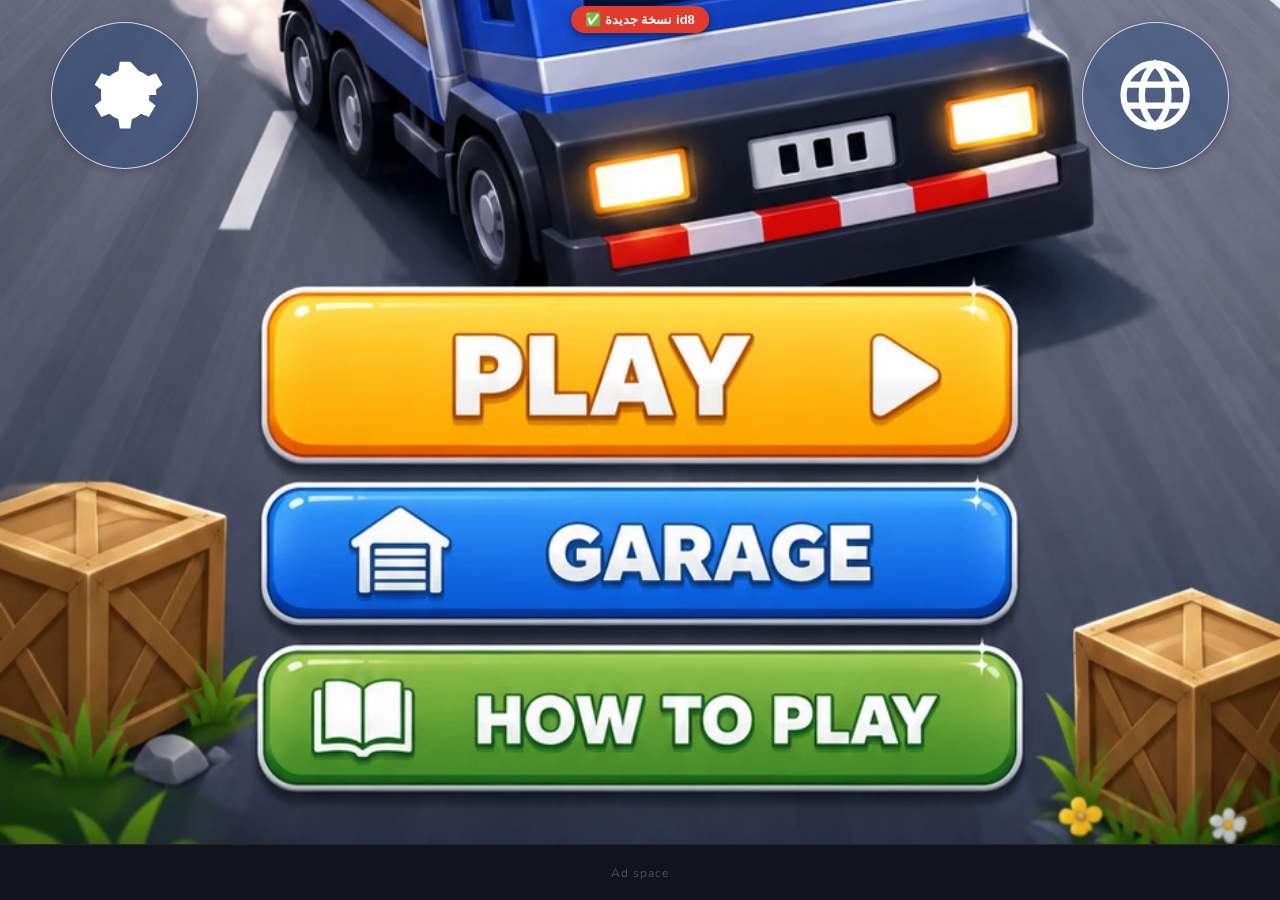
==== commit 30e102fe: "Add temporary version badge id8 for cache diagnosis" ====
--- a/play/index.html
+++ b/play/index.html
@@ -15,11 +15,12 @@
       href="https://fonts.googleapis.com/css2?family=Fredoka:wght@500;600;700&family=Nunito:wght@400;600;700;800&family=Luckiest+Guy&family=Tajawal:wght@400;700;800&display=swap"
       rel="stylesheet"
     />
-    <script type="module" crossorigin src="./assets/index-BcGFwp3T.js"></script>
-    <link rel="stylesheet" crossorigin href="./assets/index-ErK9shyI.css">
+    <script type="module" crossorigin src="./assets/index-C_qTg8Ph.js"></script>
+    <link rel="stylesheet" crossorigin href="./assets/index-Cp3A0c9e.css">
   </head>
   <body>
     <div id="app">
+      <div id="verTag">✅ نسخة جديدة id8</div>
       <canvas id="game"></canvas>
 
       <!-- شريط علوي: النقاط + شريط تقدّم نحو الرقم القياسي -->
--- a/play/assets/index-Cp3A0c9e.css
+++ b/play/assets/index-Cp3A0c9e.css
@@ -0,0 +1 @@
+:root{--night: #0f1d38;--night-2: #122544;--night-3: #0c1a33;--night-4: #0a1428;--ink: #10233f;--cobalt: #2a6ce0;--cobalt-hi: #5db2ff;--cobalt-lip: #163f8f;--amber: #ffb01f;--amber-hi: #ffd24a;--amber-lo: #ff9e0c;--amber-lip: #c86a08;--grass: #57b23a;--grass-hi: #79cf4f;--grass-lip: #3e8a26;--red: #e23b2e;--red-hi: #f2564a;--red-lip: #c0261b;--wood: #c68a44;--text: #e9eef6;--muted: #8fa6c8;--font-display: "Luckiest Guy", "Fredoka", system-ui, cursive;--font-ui: "Fredoka", "Tajawal", system-ui, sans-serif;--font-body: "Nunito", "Tajawal", system-ui, sans-serif;--bg: var(--night);--panel: rgba(18, 37, 68, .96);--orange: #ff9e0c;--gold: #ffd24a;--brown: var(--wood);--banner-h: 56px}*{margin:0;padding:0;box-sizing:border-box;-webkit-tap-highlight-color:transparent;-webkit-user-select:none;user-select:none}html,body{width:100%;height:100%;overflow:hidden;background:var(--bg);color:var(--text);overscroll-behavior:none;font-family:var(--font-body)}#app{position:fixed;inset:0}#verTag{position:fixed;top:max(6px,env(safe-area-inset-top));left:50%;transform:translate(-50%);z-index:99999;background:#e23b2e;color:#fff;font:700 13px/1 Fredoka,Tajawal,sans-serif;padding:7px 14px;border-radius:999px;box-shadow:0 3px 10px #00000073;pointer-events:none;white-space:nowrap}#game{position:absolute;top:0;left:0;width:100%;height:calc(100% - var(--banner-h) - env(safe-area-inset-bottom));display:block;touch-action:none}.hud-top{position:absolute;top:0;left:0;right:0;display:flex;align-items:center;justify-content:space-between;padding:max(12px,env(safe-area-inset-top)) 14px 6px;pointer-events:none;opacity:0;transition:opacity .2s}.hud-top.show{opacity:1}.score-wrap{position:absolute;left:50%;transform:translate(-50%);text-align:center}.score{font-family:var(--font-display);font-size:46px;font-weight:400;line-height:1;color:#fff;-webkit-text-stroke:2.5px var(--ink);text-shadow:0 3px 0 var(--ink),0 5px 12px rgba(0,0,0,.6)}.best-chip{background:#00000059;border:1px solid rgba(255,255,255,.12);border-radius:20px;padding:6px 12px;font-size:14px;font-weight:800}.pause-btn{pointer-events:auto;width:42px;height:42px;border:1px solid rgba(255,255,255,.15);border-radius:50%;background:#00000059;color:var(--text);font-size:17px;display:grid;place-items:center;cursor:pointer}.record-wrap{display:none;width:92px;height:5px;margin:5px auto 0;border-radius:4px;background:#0006;overflow:hidden}.record-wrap.show{display:block}.record-fill{height:100%;width:0%;border-radius:4px;background:linear-gradient(90deg,#7fb2ff,#b58bff);transition:width .15s linear}.record-fill.gold{background:linear-gradient(90deg,#ffd23f,#ff9d2e);box-shadow:0 0 8px #ffd23fe6}.overlay{position:absolute;inset:0;display:none;align-items:center;justify-content:center;padding:18px;padding-bottom:calc(var(--banner-h) + 18px);background:#0a1428a8;backdrop-filter:blur(3px);z-index:10}.overlay.show{display:flex;animation:fadeIn .15s ease}@keyframes fadeIn{0%{opacity:0}to{opacity:1}}.panel{width:100%;max-width:350px;background:linear-gradient(180deg,var(--night-2),var(--night-3));border:1px solid rgba(255,255,255,.09);border-radius:24px;padding:24px 20px;text-align:center;box-shadow:inset 0 1px #ffffff0f,0 20px 60px #0009;animation:rise .16s ease}@keyframes rise{0%{transform:translateY(14px);opacity:.6}to{transform:none;opacity:1}}.logo{font-size:42px;font-weight:900;padding:0 46px;background:linear-gradient(135deg,var(--orange),#ffd23f 55%,var(--brown));-webkit-background-clip:text;background-clip:text;-webkit-text-fill-color:transparent;filter:drop-shadow(0 4px 12px rgba(255,140,26,.35));pointer-events:none}.tagline{color:var(--muted);font-size:15px;margin:4px 0 16px}.rules{display:flex;flex-direction:column;gap:8px;margin-bottom:16px}.rule{font-size:14px;color:var(--text);display:flex;align-items:center;justify-content:center;gap:6px;flex-wrap:wrap}.rule-ctl{color:var(--muted);font-size:13px}.dot{width:15px;height:15px;border-radius:4px;display:inline-block;box-shadow:0 1px 4px #0006}.dot-o{background:#b9854a}.dot-w{background:#ffd23f}.dot-b{background:#8a5f2e}.dot-k{background:#111318;border:1px solid rgba(255,80,80,.8)}.menu-stats{display:flex;gap:10px;margin-bottom:18px}.mstat{flex:1;background:#00000047;border-radius:14px;padding:11px 6px}.mstat-label{display:block;font-size:11px;color:var(--muted)}.mstat-value{display:block;font-size:23px;font-weight:800;margin-top:2px}.ic{width:1em;height:1em;display:inline-block;vertical-align:-.14em;flex-shrink:0}.best-chip{display:inline-flex;align-items:center;gap:5px}.best-chip .ic{color:#ffd23f}.rule-ctl .ic{width:18px;height:18px}.new-best .ic{color:#ffd23f}.btn-giant{display:flex;align-items:center;justify-content:center;gap:10px}.btn-giant .ic{width:26px;height:26px}.btn{--btn-grad: linear-gradient(180deg, var(--amber-hi), var(--amber-lo));--btn-lip: var(--amber-lip);width:100%;border:none;border-radius:20px;font-family:var(--font-ui);font-weight:700;color:#fff;cursor:pointer;margin-top:14px;background:var(--btn-grad);text-shadow:0 2px 2px rgba(0,0,0,.28);box-shadow:0 0 0 3px #ffffffe6,inset 0 3px #ffffff80,inset 0 -5px #0003,0 7px 0 var(--btn-lip),0 12px 18px #00000052;transition:transform .08s,box-shadow .08s,filter .15s}.btn:active{transform:translateY(5px);box-shadow:0 0 0 3px #ffffffe6,inset 0 3px #ffffff80,inset 0 -4px #0003,0 2px 0 var(--btn-lip),0 4px 8px #0000004d}.btn-giant{padding:18px;font-size:24px;font-weight:700}.btn-revive{--btn-grad: linear-gradient(180deg, var(--grass-hi), var(--grass));--btn-lip: var(--grass-lip);display:none;align-items:center;justify-content:center;gap:12px;padding:13px;font-size:16px;font-weight:700}.btn-revive.show{display:flex}.btn-revive.loading{filter:grayscale(.6);pointer-events:none}.revive-ic{width:22px;height:22px}.revive-txt{display:flex;flex-direction:column;line-height:1.2;text-align:right}.revive-txt small{font-size:11px;opacity:.85;font-weight:600}.btn-link{background:none;border:none;color:var(--muted);font-family:inherit;font-size:14px;font-weight:700;margin-top:12px;cursor:pointer;text-decoration:underline;text-underline-offset:4px}.new-best{display:none;color:#ffd23f;font-weight:800;font-size:16px;margin-bottom:4px}.new-best.show{display:block}.dead-reason{color:var(--muted);font-size:15px;font-weight:700}.dead-score-big{font-family:var(--font-display);font-size:68px;font-weight:400;line-height:1.05;margin-top:6px;-webkit-text-stroke:3px var(--ink);color:var(--amber-hi);text-shadow:0 3px 0 var(--amber-lip),0 6px 0 #94550a,0 10px 14px rgba(0,0,0,.5)}.dead-sub{color:var(--muted);font-size:14px;margin-bottom:14px}.pause-title{font-family:var(--font-ui);font-weight:600;font-size:26px}.pause-sub{color:var(--muted);font-size:14px;margin:6px 0 12px}.countdown{position:absolute;inset:0;display:none;place-items:center;font-family:var(--font-display);font-size:120px;font-weight:400;color:var(--amber-hi);-webkit-text-stroke:5px var(--ink);text-shadow:0 6px 0 var(--amber-lip),0 10px 28px rgba(0,0,0,.7);z-index:20;pointer-events:none}.countdown.show{display:grid}.hint-layer{position:absolute;bottom:calc(var(--banner-h) + 34%);left:0;right:0;text-align:center;pointer-events:none;opacity:0;transition:opacity .25s;z-index:5}.hint-layer.show{opacity:1}.hint-ic{animation:bounce .9s infinite}.hint-ic svg{width:46px;height:46px;color:#ffe38a;filter:drop-shadow(0 2px 6px rgba(0,0,0,.7))}.hint-tx{font-size:17px;font-weight:800;text-shadow:0 2px 8px rgba(0,0,0,.8)}@keyframes bounce{0%,to{transform:translateY(0)}50%{transform:translateY(-8px)}}.banner{position:absolute;left:0;right:0;bottom:0;height:calc(var(--banner-h) + env(safe-area-inset-bottom));padding-bottom:env(safe-area-inset-bottom);background:#12141c;border-top:1px solid rgba(255,255,255,.07);display:grid;place-items:center;color:#4a4f63;font-size:12px;letter-spacing:1px;z-index:30}.mode-row{display:flex;gap:6px;margin-bottom:6px}.mode-btn{flex:1;padding:8px 4px;border:1px solid rgba(255,255,255,.14);border-radius:11px;background:#00000047;color:var(--muted);font-family:inherit;font-size:12px;font-weight:800;cursor:pointer}.mode-btn.sel{background:linear-gradient(135deg,var(--orange),#ff6a3d);color:#fff;border-color:transparent}.mode-desc{font-size:11px;color:var(--muted);margin-bottom:10px;min-height:14px}.mode-chip{display:none;place-items:center;min-width:34px;height:34px;padding:0 6px;border-radius:50%;border:2px solid rgba(255,255,255,.8);color:#fff;font-size:13px;font-weight:900;box-shadow:0 2px 10px #0006}.lang-btn{position:absolute;top:10px;inset-inline-start:10px;width:40px;height:40px;display:grid;place-items:center;border:1px solid rgba(255,255,255,.18);border-radius:50%;background:#0000004d;color:var(--text);cursor:pointer;z-index:5}.lang-btn svg{width:22px;height:22px}.panel{position:relative}.lang-panel{max-width:380px}.lang-panel-title{font-size:22px;margin-bottom:14px}.lang-grid{display:grid;grid-template-columns:1fr 1fr;gap:8px;margin-bottom:8px}.lang-opt{padding:13px 10px;border:1px solid rgba(255,255,255,.14);border-radius:13px;background:#00000047;color:var(--text);font-family:inherit;font-size:15px;font-weight:700;cursor:pointer;transition:transform .08s}.lang-opt:active{transform:scale(.96)}.lang-opt.sel{background:linear-gradient(135deg,var(--orange),#ff6a3d);border-color:transparent;color:#fff}.mission{background:#00000042;border:1px solid rgba(255,255,255,.08);border-radius:14px;padding:10px 12px;margin-bottom:12px;text-align:right}[dir=ltr] .mission{text-align:left}.mission-head{display:flex;justify-content:space-between;align-items:center}.mission-title{font-size:12px;font-weight:800;color:var(--orange)}.mission-prog{font-size:12px;font-weight:800;color:var(--muted)}.mission-txt{font-size:14px;font-weight:700;margin:3px 0 7px}.mission-bar{height:7px;border-radius:5px;background:#0006;overflow:hidden}.mission-fill{height:100%;width:0%;border-radius:5px;background:linear-gradient(90deg,#ffd23f,var(--orange));transition:width .3s}.btn-mission{width:100%;margin-top:9px;padding:9px;border:none;border-radius:11px;font-family:inherit;font-size:14px;font-weight:800;color:#fff;background:linear-gradient(135deg,#23d18b,#12a46a);cursor:pointer}.btn-mission:disabled{background:#ffffff1f;color:var(--muted);cursor:default}.store-head{font-size:11px;color:var(--muted);margin-bottom:7px}.paint-row{display:flex;justify-content:center;gap:8px;margin-bottom:12px}.paint{position:relative;width:40px;height:40px;border-radius:12px;border:2px solid rgba(255,255,255,.18);background:linear-gradient(145deg,var(--pc),color-mix(in srgb,var(--pc) 60%,black));cursor:pointer;transition:transform .1s}.paint:active{transform:scale(.92)}.paint.sel{border-color:#fff;box-shadow:0 0 10px #ffffff8c}.paint:not(.owned){opacity:.85}.paint-price{position:absolute;bottom:-7px;left:50%;transform:translate(-50%);background:#14161f;border:1px solid rgba(255,255,255,.2);border-radius:8px;padding:1px 6px;font-size:9px;font-weight:800;color:#ffd23f;white-space:nowrap}.paint.deny{animation:deny .3s}@keyframes deny{25%{transform:translate(-4px)}75%{transform:translate(4px)}}.btn-shield{--btn-grad: linear-gradient(180deg, var(--cobalt-hi), var(--cobalt));--btn-lip: var(--cobalt-lip);display:flex;align-items:center;justify-content:center;gap:10px;padding:11px;font-size:14px;font-weight:700}.btn-shield .ic{width:22px;height:22px}.btn-shield.ready{--btn-grad: linear-gradient(180deg, var(--grass-hi), var(--grass));--btn-lip: var(--grass-lip)}.btn-shield.loading{filter:grayscale(.6);pointer-events:none}.shield-txt{display:flex;flex-direction:column;line-height:1.2;text-align:right}[dir=ltr] .shield-txt{text-align:left}.shield-txt small{font-size:10px;opacity:.85;font-weight:600}.btn-double{--btn-grad: linear-gradient(180deg, var(--cobalt-hi), var(--cobalt));--btn-lip: var(--cobalt-lip);display:none;align-items:center;justify-content:center;gap:12px;padding:12px;font-size:15px;font-weight:700}.btn-double.show{display:flex}.btn-double.loading{filter:grayscale(.6);pointer-events:none}.btn-double .ic{width:22px;height:22px}.mstat-coins{color:#ffd23f}.mock-ad{position:fixed;inset:0;z-index:100;display:grid;place-items:center;background:#000000e0}.mock-ad__box{width:min(86vw,330px);background:#20232f;border:1px solid rgba(255,255,255,.12);border-radius:20px;padding:26px 20px;text-align:center}.mock-ad__tag{font-size:13px;color:var(--muted);letter-spacing:1px}.mock-ad__spin{width:52px;height:52px;margin:18px auto;border:4px solid rgba(255,255,255,.15);border-top-color:var(--orange);border-radius:50%;animation:spin .8s linear infinite}@keyframes spin{to{transform:rotate(360deg)}}.mock-ad__count{font-size:38px;font-weight:900}.mock-ad__hint{font-size:12px;color:var(--muted);margin:10px 0 16px}.mock-ad__skip{width:100%;padding:13px;border:none;border-radius:14px;font-size:16px;font-weight:800;font-family:inherit;color:#fff;background:#33374a;opacity:.5;cursor:not-allowed}.mock-ad__skip.ready{opacity:1;cursor:pointer;background:linear-gradient(135deg,#23d18b,#12a46a)}.menu-home{padding:0;display:block;background:#0f1e33;backdrop-filter:none;overflow:hidden}.home-stage{position:absolute;inset:0;overflow:hidden;background:transparent}.home-board{position:absolute;top:0;left:0;right:0;bottom:calc(var(--banner-h) + env(safe-area-inset-bottom))}.home-bg{width:100%;height:100%;display:block;object-fit:cover;object-position:center bottom;user-select:none;-webkit-user-drag:none;pointer-events:none}.ov-btn{position:absolute;background:transparent;border:0;padding:0;cursor:pointer;border-radius:14px;touch-action:manipulation;-webkit-tap-highlight-color:transparent;transition:transform .09s ease,background .09s ease,box-shadow .09s ease}.ov-btn:active{transform:scale(.965);background:#ffffff2e;box-shadow:inset 0 -3px 10px #0000002e}.ov-icon{position:absolute;top:2.6%;width:11.5%;aspect-ratio:1;min-width:38px;min-height:38px;display:grid;place-items:center;border-radius:50%;border:1.5px solid rgba(255,255,255,.75);background:#103c7857;-webkit-backdrop-filter:blur(3px);backdrop-filter:blur(3px);color:#fff;cursor:pointer;box-shadow:0 2px 8px #00000040;transition:transform .1s ease;touch-action:manipulation;-webkit-tap-highlight-color:transparent}.ov-icon:active{transform:scale(.9)}.ov-icon svg{width:58%;height:58%}.ov-settings{left:4%}.ov-lang{right:4%}.home-hidden{display:none!important}.home-top{display:flex;align-items:center;justify-content:space-between;gap:10px;padding:max(14px,env(safe-area-inset-top)) 16px 8px}.icon-btn{width:46px;height:46px;flex-shrink:0;display:grid;place-items:center;border:1px solid rgba(255,255,255,.16);border-radius:50%;background:#0d1b30b8;color:var(--text);cursor:pointer;transition:transform .1s,background .15s}.icon-btn:active{transform:scale(.92)}.icon-btn svg{width:24px;height:24px}.home-chips{display:flex;gap:8px}.chip{display:inline-flex;align-items:center;gap:6px;padding:8px 14px;border-radius:22px;background:#0d1b30b8;border:1px solid rgba(255,255,255,.12);font-size:15px;font-weight:800;font-variant-numeric:tabular-nums}.chip svg{width:18px;height:18px;color:var(--gold)}.chip-coins svg{color:var(--gold)}.home-hero{text-align:center;padding:4px 20px 8px}.home-art{width:min(78%,300px);margin:0 auto 2px;animation:heroFloat 4s ease-in-out infinite}.home-art svg{width:100%;height:auto;display:block;filter:drop-shadow(0 12px 22px rgba(0,0,0,.38))}@keyframes heroFloat{0%,to{transform:translateY(0)}50%{transform:translateY(-8px)}}.home-logo{font-size:clamp(38px,13vw,60px);font-weight:900;line-height:1;margin:0;letter-spacing:-.5px;background:linear-gradient(135deg,var(--orange),var(--gold) 55%,#ff6a3d);-webkit-background-clip:text;background-clip:text;-webkit-text-fill-color:transparent;filter:drop-shadow(0 6px 18px rgba(255,140,26,.45));text-wrap:balance}.home-tagline{margin:10px 0 0;font-size:15px;font-weight:700;color:#cdddf5;text-shadow:0 2px 8px rgba(0,0,0,.6)}.home-bottom{display:flex;flex-direction:column;gap:12px;padding:0 18px calc(var(--banner-h) + 16px)}.home-mission{margin:0 0 2px;padding:10px 14px;background:#0d1b308c;border:1px solid rgba(255,255,255,.12)}.home-mission .mission-txt{font-size:12px;margin:3px 0 6px}.home-mission .mission-title{font-size:13px}.menu-btns{display:flex;flex-direction:column;gap:14px}.menu-btn{position:relative;display:flex;align-items:center;gap:8px;width:100%;padding:16px 20px;border:none;border-radius:18px;font-family:inherit;font-size:22px;font-weight:900;color:#fff;cursor:pointer;box-shadow:0 6px 0 var(--btn-edge),0 10px 18px #0000004d;transition:transform .08s,box-shadow .08s;-webkit-text-stroke:.5px rgba(0,0,0,.12)}.menu-btn:active{transform:translateY(4px);box-shadow:0 2px 0 var(--btn-edge),0 5px 10px #0000004d}.mb-ic{display:grid;place-items:center;width:42px;height:42px;flex-shrink:0;border-radius:50%;background:#ffffff38}.mb-ic svg{width:26px;height:26px;color:#fff}.mb-label{flex:1;text-align:center;text-shadow:0 2px 3px rgba(0,0,0,.25);padding-inline-end:42px}.mb-play{--btn-edge: #c25f0c;background:linear-gradient(180deg,#ffa42e,#ff8517);font-size:26px;padding:19px 20px;animation:playGlow 2.4s ease-in-out infinite}@keyframes playGlow{0%,to{box-shadow:0 6px 0 var(--btn-edge),0 10px 22px #ff8c1a66}50%{box-shadow:0 6px 0 var(--btn-edge),0 12px 30px #ff8c1abf}}.mb-blue{--btn-edge: #2b6fb0;background:linear-gradient(180deg,#5ab0ee,#3d93da)}.mb-teal{--btn-edge: #16888e;background:linear-gradient(180deg,#35c9c4,#1fa8ae)}.mb-badge{position:absolute;top:-8px;inset-inline-start:12px;background:linear-gradient(135deg,#ff4d6d,#d61f4a);color:#fff;font-size:11px;font-weight:800;padding:3px 9px;border-radius:10px;box-shadow:0 3px 8px #00000059;z-index:2}.panel-title{font-family:var(--font-ui);font-size:25px;font-weight:600;letter-spacing:.3px;margin:0 0 16px;text-align:center}.setting-row{display:flex;align-items:center;justify-content:space-between;padding:14px 4px;border-bottom:1px solid rgba(255,255,255,.08);font-size:16px;font-weight:700}.setting-name{display:inline-flex;align-items:center;gap:10px}.setting-name .ic{width:22px;height:22px;color:var(--muted)}.toggle{width:54px;height:30px;border-radius:16px;border:none;background:#ffffff29;position:relative;cursor:pointer;transition:background .2s;flex-shrink:0}.toggle .knob{position:absolute;top:3px;inset-inline-start:3px;width:24px;height:24px;border-radius:50%;background:#fff;transition:transform .2s}.toggle.on{background:linear-gradient(180deg,var(--grass-hi),var(--grass))}.toggle.on .knob{transform:translate(24px)}[dir=rtl] .toggle.on .knob{transform:translate(-24px)}.setting-link{display:flex;align-items:center;gap:12px;width:100%;padding:14px 4px;border:none;border-bottom:1px solid rgba(255,255,255,.08);background:none;color:var(--text);font-family:inherit;font-size:16px;font-weight:700;cursor:pointer;text-decoration:none}.setting-link .ic{width:22px;height:22px;color:var(--muted)}
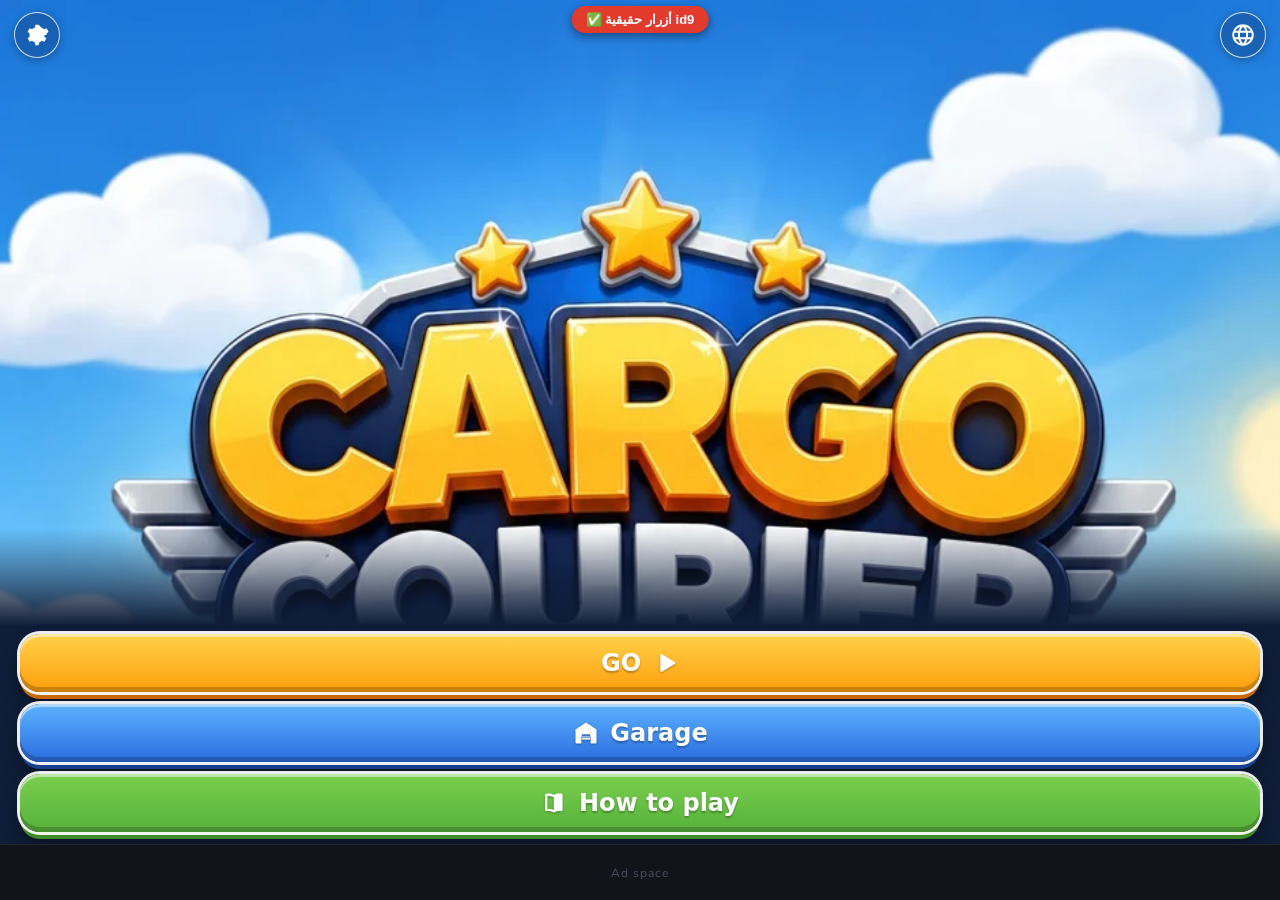
==== commit 173bd68c: "Home screen: real DOM buttons below cropped scene (fixes tap issue). id9" ====
--- a/play/index.html
+++ b/play/index.html
@@ -15,12 +15,12 @@
       href="https://fonts.googleapis.com/css2?family=Fredoka:wght@500;600;700&family=Nunito:wght@400;600;700;800&family=Luckiest+Guy&family=Tajawal:wght@400;700;800&display=swap"
       rel="stylesheet"
     />
-    <script type="module" crossorigin src="./assets/index-C_qTg8Ph.js"></script>
-    <link rel="stylesheet" crossorigin href="./assets/index-Cp3A0c9e.css">
+    <script type="module" crossorigin src="./assets/index-B92LTm73.js"></script>
+    <link rel="stylesheet" crossorigin href="./assets/index-Cme8A6vX.css">
   </head>
   <body>
     <div id="app">
-      <div id="verTag">✅ نسخة جديدة id8</div>
+      <div id="verTag">✅ أزرار حقيقية id9</div>
       <canvas id="game"></canvas>
 
       <!-- شريط علوي: النقاط + شريط تقدّم نحو الرقم القياسي -->
@@ -43,23 +43,33 @@
 
       <div id="hintLayer" class="hint-layer"></div>
 
-      <!-- الشاشة الرئيسية — صورة اللعبة كاملة + أزرار شفافة فوق المرسومة -->
+      <!-- الشاشة الرئيسية — مشهد اللعبة (أعلى) + أزرار حقيقية تعمل (أسفل) -->
       <div id="menu" class="overlay menu-home show">
         <div class="home-stage">
-          <div class="home-board">
-            <img class="home-bg" src="home.webp" alt="Cargo Courier" draggable="false" />
-
-            <!-- أزرار حقيقية شفافة فوق الأزرار المرسومة (قِيست مواضعها من البكسل) -->
-            <button id="playBtn" class="ov-btn ov-play" aria-label="Play"></button>
-            <button id="garageBtn" class="ov-btn ov-garage" aria-label="Garage"></button>
-            <button id="howBtn" class="ov-btn ov-how" aria-label="How to play"></button>
-
-            <!-- أيقونات عائمة أعلى الزوايا فوق السماء -->
+          <div class="home-scene-wrap">
+            <img class="home-scene" src="home-scene.webp" alt="Cargo Courier" draggable="false" />
+            <!-- أيقونات عائمة أعلى الزوايا -->
             <button id="settingsBtn" class="ov-icon ov-settings" aria-label="settings">
               <svg viewBox="0 0 24 24"><path fill="currentColor" d="M12 8.5a3.5 3.5 0 1 0 0 7 3.5 3.5 0 0 0 0-7zm8.9 3.5c0-.5-.05-1-.13-1.5l1.9-1.45-1.9-3.3-2.24.9a7 7 0 0 0-2.6-1.5L13.5 2.5h-3l-.43 2.65a7 7 0 0 0-2.6 1.5l-2.24-.9-1.9 3.3L5.23 10.5c-.08.5-.13 1-.13 1.5s.05 1 .13 1.5l-1.9 1.45 1.9 3.3 2.24-.9a7 7 0 0 0 2.6 1.5l.43 2.65h3l.43-2.65a7 7 0 0 0 2.6-1.5l2.24.9 1.9-3.3-1.9-1.45c.08-.5.13-1 .13-1.5z"/></svg>
             </button>
             <button id="langBtn" class="ov-icon ov-lang" aria-label="language">
               <svg viewBox="0 0 24 24"><path fill="none" stroke="currentColor" stroke-width="1.8" d="M12 3a9 9 0 1 0 0 18 9 9 0 0 0 0-18zm0 0c2.5 2.3 3.8 5.6 3.8 9s-1.3 6.7-3.8 9c-2.5-2.3-3.8-5.6-3.8-9S9.5 5.3 12 3zM3.5 9h17M3.5 15h17"/></svg>
+            </button>
+          </div>
+
+          <!-- أزرار حقيقية بأسلوب الهوية — تعمل دائمًا -->
+          <div class="home-menu">
+            <button id="playBtn" class="hbtn hbtn-play">
+              <span class="hbtn-label" data-i18n="play">PLAY</span>
+              <span class="hbtn-ic hbtn-ic-r"><svg viewBox="0 0 24 24"><path fill="currentColor" d="M8 5.4v13.2c0 .8.9 1.3 1.6.9l10.6-6.6c.7-.4.7-1.4 0-1.8L9.6 4.5c-.7-.4-1.6.1-1.6.9z"/></svg></span>
+            </button>
+            <button id="garageBtn" class="hbtn hbtn-cobalt">
+              <span class="hbtn-ic"><svg viewBox="0 0 24 24"><path fill="currentColor" d="M12 3 3 9v11a1 1 0 0 0 1 1h4v-6h8v6h4a1 1 0 0 0 1-1V9zM8.5 13h7v1.6h-7zm0 3h7v1.6h-7z"/></svg></span>
+              <span class="hbtn-label" data-i18n="garageBtn">GARAGE</span>
+            </button>
+            <button id="howBtn" class="hbtn hbtn-grass">
+              <span class="hbtn-ic"><svg viewBox="0 0 24 24"><path fill="currentColor" d="M11 5.2C9.2 4.1 6.6 3.7 4.3 4.1a1 1 0 0 0-.8 1V18a1 1 0 0 0 1.2 1c2-.4 4.3 0 5.8 1 .3.2.7.2 1 0 1.5-1 3.8-1.4 5.8-1a1 1 0 0 0 1.2-1V5.1a1 1 0 0 0-.8-1c-2.3-.4-4.9 0-6.7 1.1zM11 7v11c-1.6-.8-3.6-1.1-5.5-.9V6.1c1.9-.2 3.9.1 5.5.9z"/></svg></span>
+              <span class="hbtn-label" data-i18n="howBtn">HOW TO PLAY</span>
             </button>
           </div>
         </div>
--- a/play/assets/index-Cme8A6vX.css
+++ b/play/assets/index-Cme8A6vX.css
@@ -0,0 +1 @@
+:root{--night: #0f1d38;--night-2: #122544;--night-3: #0c1a33;--night-4: #0a1428;--ink: #10233f;--cobalt: #2a6ce0;--cobalt-hi: #5db2ff;--cobalt-lip: #163f8f;--amber: #ffb01f;--amber-hi: #ffd24a;--amber-lo: #ff9e0c;--amber-lip: #c86a08;--grass: #57b23a;--grass-hi: #79cf4f;--grass-lip: #3e8a26;--red: #e23b2e;--red-hi: #f2564a;--red-lip: #c0261b;--wood: #c68a44;--text: #e9eef6;--muted: #8fa6c8;--font-display: "Luckiest Guy", "Fredoka", system-ui, cursive;--font-ui: "Fredoka", "Tajawal", system-ui, sans-serif;--font-body: "Nunito", "Tajawal", system-ui, sans-serif;--bg: var(--night);--panel: rgba(18, 37, 68, .96);--orange: #ff9e0c;--gold: #ffd24a;--brown: var(--wood);--banner-h: 56px}*{margin:0;padding:0;box-sizing:border-box;-webkit-tap-highlight-color:transparent;-webkit-user-select:none;user-select:none}html,body{width:100%;height:100%;overflow:hidden;background:var(--bg);color:var(--text);overscroll-behavior:none;font-family:var(--font-body)}#app{position:fixed;inset:0}#verTag{position:fixed;top:max(6px,env(safe-area-inset-top));left:50%;transform:translate(-50%);z-index:99999;background:#e23b2e;color:#fff;font:700 13px/1 Fredoka,Tajawal,sans-serif;padding:7px 14px;border-radius:999px;box-shadow:0 3px 10px #00000073;pointer-events:none;white-space:nowrap}#game{position:absolute;top:0;left:0;width:100%;height:calc(100% - var(--banner-h) - env(safe-area-inset-bottom));display:block;touch-action:none}.hud-top{position:absolute;top:0;left:0;right:0;display:flex;align-items:center;justify-content:space-between;padding:max(12px,env(safe-area-inset-top)) 14px 6px;pointer-events:none;opacity:0;transition:opacity .2s}.hud-top.show{opacity:1}.score-wrap{position:absolute;left:50%;transform:translate(-50%);text-align:center}.score{font-family:var(--font-display);font-size:46px;font-weight:400;line-height:1;color:#fff;-webkit-text-stroke:2.5px var(--ink);text-shadow:0 3px 0 var(--ink),0 5px 12px rgba(0,0,0,.6)}.best-chip{background:#00000059;border:1px solid rgba(255,255,255,.12);border-radius:20px;padding:6px 12px;font-size:14px;font-weight:800}.pause-btn{pointer-events:auto;width:42px;height:42px;border:1px solid rgba(255,255,255,.15);border-radius:50%;background:#00000059;color:var(--text);font-size:17px;display:grid;place-items:center;cursor:pointer}.record-wrap{display:none;width:92px;height:5px;margin:5px auto 0;border-radius:4px;background:#0006;overflow:hidden}.record-wrap.show{display:block}.record-fill{height:100%;width:0%;border-radius:4px;background:linear-gradient(90deg,#7fb2ff,#b58bff);transition:width .15s linear}.record-fill.gold{background:linear-gradient(90deg,#ffd23f,#ff9d2e);box-shadow:0 0 8px #ffd23fe6}.overlay{position:absolute;inset:0;display:none;align-items:center;justify-content:center;padding:18px;padding-bottom:calc(var(--banner-h) + 18px);background:#0a1428a8;backdrop-filter:blur(3px);z-index:10}.overlay.show{display:flex;animation:fadeIn .15s ease}@keyframes fadeIn{0%{opacity:0}to{opacity:1}}.panel{width:100%;max-width:350px;background:linear-gradient(180deg,var(--night-2),var(--night-3));border:1px solid rgba(255,255,255,.09);border-radius:24px;padding:24px 20px;text-align:center;box-shadow:inset 0 1px #ffffff0f,0 20px 60px #0009;animation:rise .16s ease}@keyframes rise{0%{transform:translateY(14px);opacity:.6}to{transform:none;opacity:1}}.logo{font-size:42px;font-weight:900;padding:0 46px;background:linear-gradient(135deg,var(--orange),#ffd23f 55%,var(--brown));-webkit-background-clip:text;background-clip:text;-webkit-text-fill-color:transparent;filter:drop-shadow(0 4px 12px rgba(255,140,26,.35));pointer-events:none}.tagline{color:var(--muted);font-size:15px;margin:4px 0 16px}.rules{display:flex;flex-direction:column;gap:8px;margin-bottom:16px}.rule{font-size:14px;color:var(--text);display:flex;align-items:center;justify-content:center;gap:6px;flex-wrap:wrap}.rule-ctl{color:var(--muted);font-size:13px}.dot{width:15px;height:15px;border-radius:4px;display:inline-block;box-shadow:0 1px 4px #0006}.dot-o{background:#b9854a}.dot-w{background:#ffd23f}.dot-b{background:#8a5f2e}.dot-k{background:#111318;border:1px solid rgba(255,80,80,.8)}.menu-stats{display:flex;gap:10px;margin-bottom:18px}.mstat{flex:1;background:#00000047;border-radius:14px;padding:11px 6px}.mstat-label{display:block;font-size:11px;color:var(--muted)}.mstat-value{display:block;font-size:23px;font-weight:800;margin-top:2px}.ic{width:1em;height:1em;display:inline-block;vertical-align:-.14em;flex-shrink:0}.best-chip{display:inline-flex;align-items:center;gap:5px}.best-chip .ic{color:#ffd23f}.rule-ctl .ic{width:18px;height:18px}.new-best .ic{color:#ffd23f}.btn-giant{display:flex;align-items:center;justify-content:center;gap:10px}.btn-giant .ic{width:26px;height:26px}.btn{--btn-grad: linear-gradient(180deg, var(--amber-hi), var(--amber-lo));--btn-lip: var(--amber-lip);width:100%;border:none;border-radius:20px;font-family:var(--font-ui);font-weight:700;color:#fff;cursor:pointer;margin-top:14px;background:var(--btn-grad);text-shadow:0 2px 2px rgba(0,0,0,.28);box-shadow:0 0 0 3px #ffffffe6,inset 0 3px #ffffff80,inset 0 -5px #0003,0 7px 0 var(--btn-lip),0 12px 18px #00000052;transition:transform .08s,box-shadow .08s,filter .15s}.btn:active{transform:translateY(5px);box-shadow:0 0 0 3px #ffffffe6,inset 0 3px #ffffff80,inset 0 -4px #0003,0 2px 0 var(--btn-lip),0 4px 8px #0000004d}.btn-giant{padding:18px;font-size:24px;font-weight:700}.btn-revive{--btn-grad: linear-gradient(180deg, var(--grass-hi), var(--grass));--btn-lip: var(--grass-lip);display:none;align-items:center;justify-content:center;gap:12px;padding:13px;font-size:16px;font-weight:700}.btn-revive.show{display:flex}.btn-revive.loading{filter:grayscale(.6);pointer-events:none}.revive-ic{width:22px;height:22px}.revive-txt{display:flex;flex-direction:column;line-height:1.2;text-align:right}.revive-txt small{font-size:11px;opacity:.85;font-weight:600}.btn-link{background:none;border:none;color:var(--muted);font-family:inherit;font-size:14px;font-weight:700;margin-top:12px;cursor:pointer;text-decoration:underline;text-underline-offset:4px}.new-best{display:none;color:#ffd23f;font-weight:800;font-size:16px;margin-bottom:4px}.new-best.show{display:block}.dead-reason{color:var(--muted);font-size:15px;font-weight:700}.dead-score-big{font-family:var(--font-display);font-size:68px;font-weight:400;line-height:1.05;margin-top:6px;-webkit-text-stroke:3px var(--ink);color:var(--amber-hi);text-shadow:0 3px 0 var(--amber-lip),0 6px 0 #94550a,0 10px 14px rgba(0,0,0,.5)}.dead-sub{color:var(--muted);font-size:14px;margin-bottom:14px}.pause-title{font-family:var(--font-ui);font-weight:600;font-size:26px}.pause-sub{color:var(--muted);font-size:14px;margin:6px 0 12px}.countdown{position:absolute;inset:0;display:none;place-items:center;font-family:var(--font-display);font-size:120px;font-weight:400;color:var(--amber-hi);-webkit-text-stroke:5px var(--ink);text-shadow:0 6px 0 var(--amber-lip),0 10px 28px rgba(0,0,0,.7);z-index:20;pointer-events:none}.countdown.show{display:grid}.hint-layer{position:absolute;bottom:calc(var(--banner-h) + 34%);left:0;right:0;text-align:center;pointer-events:none;opacity:0;transition:opacity .25s;z-index:5}.hint-layer.show{opacity:1}.hint-ic{animation:bounce .9s infinite}.hint-ic svg{width:46px;height:46px;color:#ffe38a;filter:drop-shadow(0 2px 6px rgba(0,0,0,.7))}.hint-tx{font-size:17px;font-weight:800;text-shadow:0 2px 8px rgba(0,0,0,.8)}@keyframes bounce{0%,to{transform:translateY(0)}50%{transform:translateY(-8px)}}.banner{position:absolute;left:0;right:0;bottom:0;height:calc(var(--banner-h) + env(safe-area-inset-bottom));padding-bottom:env(safe-area-inset-bottom);background:#12141c;border-top:1px solid rgba(255,255,255,.07);display:grid;place-items:center;color:#4a4f63;font-size:12px;letter-spacing:1px;z-index:30}.mode-row{display:flex;gap:6px;margin-bottom:6px}.mode-btn{flex:1;padding:8px 4px;border:1px solid rgba(255,255,255,.14);border-radius:11px;background:#00000047;color:var(--muted);font-family:inherit;font-size:12px;font-weight:800;cursor:pointer}.mode-btn.sel{background:linear-gradient(135deg,var(--orange),#ff6a3d);color:#fff;border-color:transparent}.mode-desc{font-size:11px;color:var(--muted);margin-bottom:10px;min-height:14px}.mode-chip{display:none;place-items:center;min-width:34px;height:34px;padding:0 6px;border-radius:50%;border:2px solid rgba(255,255,255,.8);color:#fff;font-size:13px;font-weight:900;box-shadow:0 2px 10px #0006}.lang-btn{position:absolute;top:10px;inset-inline-start:10px;width:40px;height:40px;display:grid;place-items:center;border:1px solid rgba(255,255,255,.18);border-radius:50%;background:#0000004d;color:var(--text);cursor:pointer;z-index:5}.lang-btn svg{width:22px;height:22px}.panel{position:relative}.lang-panel{max-width:380px}.lang-panel-title{font-size:22px;margin-bottom:14px}.lang-grid{display:grid;grid-template-columns:1fr 1fr;gap:8px;margin-bottom:8px}.lang-opt{padding:13px 10px;border:1px solid rgba(255,255,255,.14);border-radius:13px;background:#00000047;color:var(--text);font-family:inherit;font-size:15px;font-weight:700;cursor:pointer;transition:transform .08s}.lang-opt:active{transform:scale(.96)}.lang-opt.sel{background:linear-gradient(135deg,var(--orange),#ff6a3d);border-color:transparent;color:#fff}.mission{background:#00000042;border:1px solid rgba(255,255,255,.08);border-radius:14px;padding:10px 12px;margin-bottom:12px;text-align:right}[dir=ltr] .mission{text-align:left}.mission-head{display:flex;justify-content:space-between;align-items:center}.mission-title{font-size:12px;font-weight:800;color:var(--orange)}.mission-prog{font-size:12px;font-weight:800;color:var(--muted)}.mission-txt{font-size:14px;font-weight:700;margin:3px 0 7px}.mission-bar{height:7px;border-radius:5px;background:#0006;overflow:hidden}.mission-fill{height:100%;width:0%;border-radius:5px;background:linear-gradient(90deg,#ffd23f,var(--orange));transition:width .3s}.btn-mission{width:100%;margin-top:9px;padding:9px;border:none;border-radius:11px;font-family:inherit;font-size:14px;font-weight:800;color:#fff;background:linear-gradient(135deg,#23d18b,#12a46a);cursor:pointer}.btn-mission:disabled{background:#ffffff1f;color:var(--muted);cursor:default}.store-head{font-size:11px;color:var(--muted);margin-bottom:7px}.paint-row{display:flex;justify-content:center;gap:8px;margin-bottom:12px}.paint{position:relative;width:40px;height:40px;border-radius:12px;border:2px solid rgba(255,255,255,.18);background:linear-gradient(145deg,var(--pc),color-mix(in srgb,var(--pc) 60%,black));cursor:pointer;transition:transform .1s}.paint:active{transform:scale(.92)}.paint.sel{border-color:#fff;box-shadow:0 0 10px #ffffff8c}.paint:not(.owned){opacity:.85}.paint-price{position:absolute;bottom:-7px;left:50%;transform:translate(-50%);background:#14161f;border:1px solid rgba(255,255,255,.2);border-radius:8px;padding:1px 6px;font-size:9px;font-weight:800;color:#ffd23f;white-space:nowrap}.paint.deny{animation:deny .3s}@keyframes deny{25%{transform:translate(-4px)}75%{transform:translate(4px)}}.btn-shield{--btn-grad: linear-gradient(180deg, var(--cobalt-hi), var(--cobalt));--btn-lip: var(--cobalt-lip);display:flex;align-items:center;justify-content:center;gap:10px;padding:11px;font-size:14px;font-weight:700}.btn-shield .ic{width:22px;height:22px}.btn-shield.ready{--btn-grad: linear-gradient(180deg, var(--grass-hi), var(--grass));--btn-lip: var(--grass-lip)}.btn-shield.loading{filter:grayscale(.6);pointer-events:none}.shield-txt{display:flex;flex-direction:column;line-height:1.2;text-align:right}[dir=ltr] .shield-txt{text-align:left}.shield-txt small{font-size:10px;opacity:.85;font-weight:600}.btn-double{--btn-grad: linear-gradient(180deg, var(--cobalt-hi), var(--cobalt));--btn-lip: var(--cobalt-lip);display:none;align-items:center;justify-content:center;gap:12px;padding:12px;font-size:15px;font-weight:700}.btn-double.show{display:flex}.btn-double.loading{filter:grayscale(.6);pointer-events:none}.btn-double .ic{width:22px;height:22px}.mstat-coins{color:#ffd23f}.mock-ad{position:fixed;inset:0;z-index:100;display:grid;place-items:center;background:#000000e0}.mock-ad__box{width:min(86vw,330px);background:#20232f;border:1px solid rgba(255,255,255,.12);border-radius:20px;padding:26px 20px;text-align:center}.mock-ad__tag{font-size:13px;color:var(--muted);letter-spacing:1px}.mock-ad__spin{width:52px;height:52px;margin:18px auto;border:4px solid rgba(255,255,255,.15);border-top-color:var(--orange);border-radius:50%;animation:spin .8s linear infinite}@keyframes spin{to{transform:rotate(360deg)}}.mock-ad__count{font-size:38px;font-weight:900}.mock-ad__hint{font-size:12px;color:var(--muted);margin:10px 0 16px}.mock-ad__skip{width:100%;padding:13px;border:none;border-radius:14px;font-size:16px;font-weight:800;font-family:inherit;color:#fff;background:#33374a;opacity:.5;cursor:not-allowed}.mock-ad__skip.ready{opacity:1;cursor:pointer;background:linear-gradient(135deg,#23d18b,#12a46a)}.menu-home{padding:0;display:block;background:var(--night);backdrop-filter:none;overflow:hidden}.home-stage{position:absolute;top:0;left:0;right:0;bottom:calc(var(--banner-h) + env(safe-area-inset-bottom));display:flex;flex-direction:column;overflow:hidden;background:var(--night)}.home-scene-wrap{position:relative;flex:1 1 auto;min-height:0;overflow:hidden}.home-scene{width:100%;height:100%;object-fit:cover;object-position:center top;display:block;user-select:none;-webkit-user-drag:none;pointer-events:none}.home-scene-wrap:after{content:"";position:absolute;left:0;right:0;bottom:0;height:16%;pointer-events:none;background:linear-gradient(180deg,transparent,var(--night) 98%)}.home-menu{flex:0 0 auto;display:flex;flex-direction:column;gap:12px;padding:6px 20px max(12px,env(safe-area-inset-bottom));background:var(--night)}.hbtn{--btn-grad: linear-gradient(180deg, var(--amber-hi), var(--amber-lo));--btn-lip: var(--amber-lip);position:relative;display:flex;align-items:center;justify-content:center;gap:10px;width:100%;padding:15px 18px;border:0;border-radius:20px;font-family:var(--font-ui);font-size:24px;font-weight:700;color:#fff;cursor:pointer;background:var(--btn-grad);text-shadow:0 2px 2px rgba(0,0,0,.28);box-shadow:0 0 0 3px #ffffffeb,inset 0 3px #ffffff80,inset 0 -5px #0003,0 7px 0 var(--btn-lip),0 12px 18px #0006;touch-action:manipulation;-webkit-tap-highlight-color:transparent;transition:transform .08s,box-shadow .08s}.hbtn:active{transform:translateY(5px);box-shadow:0 0 0 3px #ffffffeb,inset 0 3px #ffffff80,inset 0 -4px #0003,0 2px 0 var(--btn-lip),0 4px 8px #00000059}.hbtn-cobalt{--btn-grad: linear-gradient(180deg, var(--cobalt-hi), var(--cobalt));--btn-lip: var(--cobalt-lip)}.hbtn-grass{--btn-grad: linear-gradient(180deg, var(--grass-hi), var(--grass));--btn-lip: var(--grass-lip)}.hbtn-ic{display:grid;place-items:center;width:28px;height:28px;flex-shrink:0}.hbtn-ic svg{width:100%;height:100%;color:#fff;filter:drop-shadow(0 1px 1px rgba(0,0,0,.3))}.ov-icon{position:absolute;top:12px;width:46px;height:46px;display:grid;place-items:center;border-radius:50%;border:1.5px solid rgba(255,255,255,.8);background:#103c7866;-webkit-backdrop-filter:blur(3px);backdrop-filter:blur(3px);color:#fff;cursor:pointer;box-shadow:0 2px 8px #0000004d;transition:transform .1s ease;touch-action:manipulation;-webkit-tap-highlight-color:transparent;z-index:2}.ov-icon:active{transform:scale(.9)}.ov-icon svg{width:26px;height:26px}.ov-settings{left:14px}.ov-lang{right:14px}.home-hidden{display:none!important}.home-top{display:flex;align-items:center;justify-content:space-between;gap:10px;padding:max(14px,env(safe-area-inset-top)) 16px 8px}.icon-btn{width:46px;height:46px;flex-shrink:0;display:grid;place-items:center;border:1px solid rgba(255,255,255,.16);border-radius:50%;background:#0d1b30b8;color:var(--text);cursor:pointer;transition:transform .1s,background .15s}.icon-btn:active{transform:scale(.92)}.icon-btn svg{width:24px;height:24px}.home-chips{display:flex;gap:8px}.chip{display:inline-flex;align-items:center;gap:6px;padding:8px 14px;border-radius:22px;background:#0d1b30b8;border:1px solid rgba(255,255,255,.12);font-size:15px;font-weight:800;font-variant-numeric:tabular-nums}.chip svg{width:18px;height:18px;color:var(--gold)}.chip-coins svg{color:var(--gold)}.home-hero{text-align:center;padding:4px 20px 8px}.home-art{width:min(78%,300px);margin:0 auto 2px;animation:heroFloat 4s ease-in-out infinite}.home-art svg{width:100%;height:auto;display:block;filter:drop-shadow(0 12px 22px rgba(0,0,0,.38))}@keyframes heroFloat{0%,to{transform:translateY(0)}50%{transform:translateY(-8px)}}.home-logo{font-size:clamp(38px,13vw,60px);font-weight:900;line-height:1;margin:0;letter-spacing:-.5px;background:linear-gradient(135deg,var(--orange),var(--gold) 55%,#ff6a3d);-webkit-background-clip:text;background-clip:text;-webkit-text-fill-color:transparent;filter:drop-shadow(0 6px 18px rgba(255,140,26,.45));text-wrap:balance}.home-tagline{margin:10px 0 0;font-size:15px;font-weight:700;color:#cdddf5;text-shadow:0 2px 8px rgba(0,0,0,.6)}.home-bottom{display:flex;flex-direction:column;gap:12px;padding:0 18px calc(var(--banner-h) + 16px)}.home-mission{margin:0 0 2px;padding:10px 14px;background:#0d1b308c;border:1px solid rgba(255,255,255,.12)}.home-mission .mission-txt{font-size:12px;margin:3px 0 6px}.home-mission .mission-title{font-size:13px}.menu-btns{display:flex;flex-direction:column;gap:14px}.menu-btn{position:relative;display:flex;align-items:center;gap:8px;width:100%;padding:16px 20px;border:none;border-radius:18px;font-family:inherit;font-size:22px;font-weight:900;color:#fff;cursor:pointer;box-shadow:0 6px 0 var(--btn-edge),0 10px 18px #0000004d;transition:transform .08s,box-shadow .08s;-webkit-text-stroke:.5px rgba(0,0,0,.12)}.menu-btn:active{transform:translateY(4px);box-shadow:0 2px 0 var(--btn-edge),0 5px 10px #0000004d}.mb-ic{display:grid;place-items:center;width:42px;height:42px;flex-shrink:0;border-radius:50%;background:#ffffff38}.mb-ic svg{width:26px;height:26px;color:#fff}.mb-label{flex:1;text-align:center;text-shadow:0 2px 3px rgba(0,0,0,.25);padding-inline-end:42px}.mb-play{--btn-edge: #c25f0c;background:linear-gradient(180deg,#ffa42e,#ff8517);font-size:26px;padding:19px 20px;animation:playGlow 2.4s ease-in-out infinite}@keyframes playGlow{0%,to{box-shadow:0 6px 0 var(--btn-edge),0 10px 22px #ff8c1a66}50%{box-shadow:0 6px 0 var(--btn-edge),0 12px 30px #ff8c1abf}}.mb-blue{--btn-edge: #2b6fb0;background:linear-gradient(180deg,#5ab0ee,#3d93da)}.mb-teal{--btn-edge: #16888e;background:linear-gradient(180deg,#35c9c4,#1fa8ae)}.mb-badge{position:absolute;top:-8px;inset-inline-start:12px;background:linear-gradient(135deg,#ff4d6d,#d61f4a);color:#fff;font-size:11px;font-weight:800;padding:3px 9px;border-radius:10px;box-shadow:0 3px 8px #00000059;z-index:2}.panel-title{font-family:var(--font-ui);font-size:25px;font-weight:600;letter-spacing:.3px;margin:0 0 16px;text-align:center}.setting-row{display:flex;align-items:center;justify-content:space-between;padding:14px 4px;border-bottom:1px solid rgba(255,255,255,.08);font-size:16px;font-weight:700}.setting-name{display:inline-flex;align-items:center;gap:10px}.setting-name .ic{width:22px;height:22px;color:var(--muted)}.toggle{width:54px;height:30px;border-radius:16px;border:none;background:#ffffff29;position:relative;cursor:pointer;transition:background .2s;flex-shrink:0}.toggle .knob{position:absolute;top:3px;inset-inline-start:3px;width:24px;height:24px;border-radius:50%;background:#fff;transition:transform .2s}.toggle.on{background:linear-gradient(180deg,var(--grass-hi),var(--grass))}.toggle.on .knob{transform:translate(24px)}[dir=rtl] .toggle.on .knob{transform:translate(-24px)}.setting-link{display:flex;align-items:center;gap:12px;width:100%;padding:14px 4px;border:none;border-bottom:1px solid rgba(255,255,255,.08);background:none;color:var(--text);font-family:inherit;font-size:16px;font-weight:700;cursor:pointer;text-decoration:none}.setting-link .ic{width:22px;height:22px;color:var(--muted)}
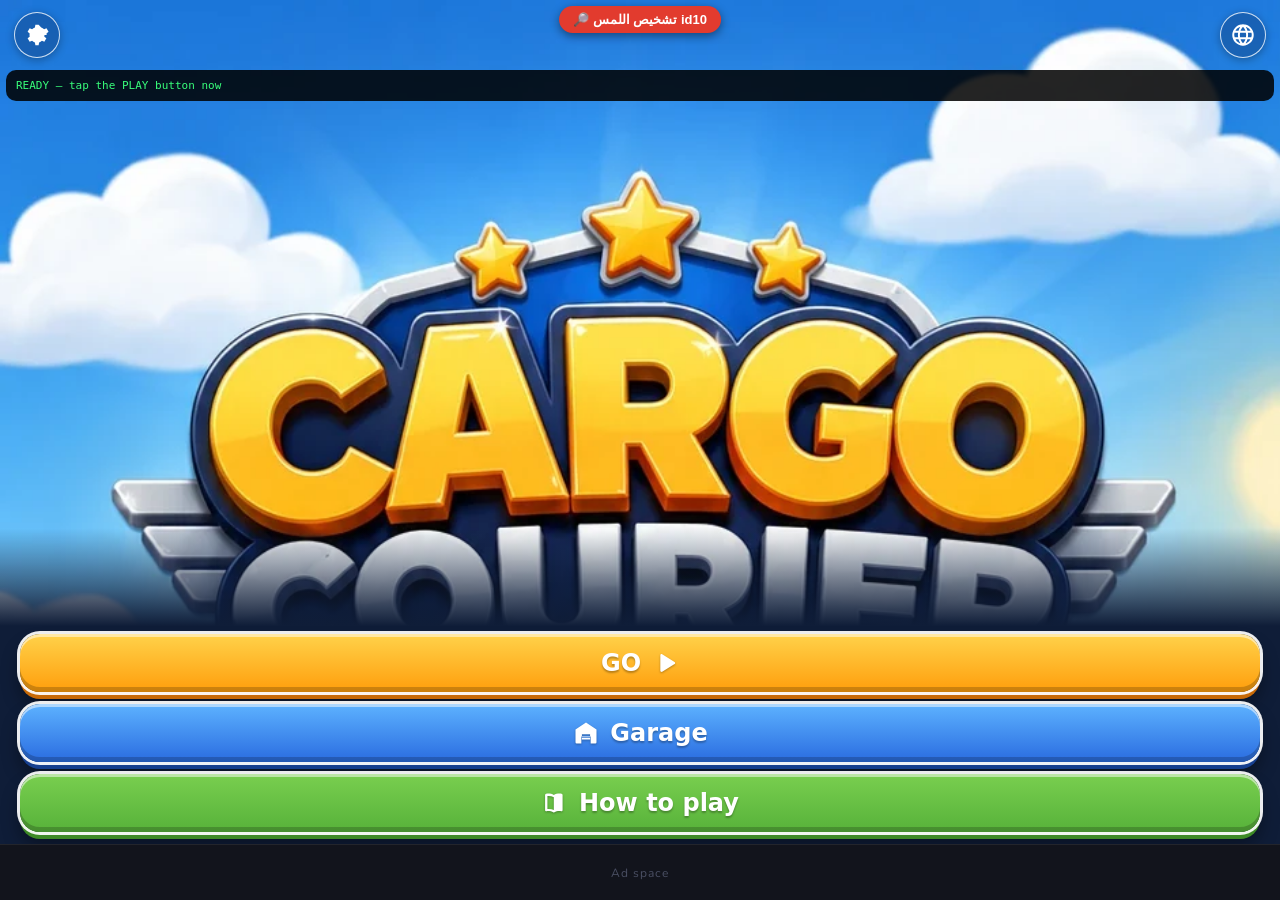
==== commit 386d62b4: "Add on-screen tap diagnostic (id10)" ====
--- a/play/index.html
+++ b/play/index.html
@@ -20,7 +20,46 @@
   </head>
   <body>
     <div id="app">
-      <div id="verTag">✅ أزرار حقيقية id9</div>
+      <div id="verTag">🔎 تشخيص اللمس id10</div>
+      <script>
+        (function () {
+          var lines = [];
+          var box;
+          function add(t) {
+            lines.unshift(t);
+            if (lines.length > 9) lines.pop();
+            if (box) box.textContent = lines.join('\n');
+          }
+          function mount() {
+            box = document.createElement('div');
+            box.id = 'tapLog';
+            box.style.cssText =
+              'position:fixed;top:70px;left:6px;right:6px;z-index:100000;background:rgba(0,0,0,.86);' +
+              'color:#38ff7a;font:11px/1.4 ui-monospace,monospace;padding:8px 10px;border-radius:10px;' +
+              'max-height:34vh;overflow:auto;pointer-events:none;white-space:pre-wrap;direction:ltr;text-align:left';
+            document.body.appendChild(box);
+            add('READY — tap the PLAY button now');
+          }
+          if (document.body) mount();
+          else window.addEventListener('DOMContentLoaded', mount);
+          ['touchstart', 'pointerdown', 'mousedown', 'pointerup', 'touchend', 'click'].forEach(function (type) {
+            window.addEventListener(
+              type,
+              function (e) {
+                var t = e.target;
+                var id = !t ? '?' : t.id ? '#' + t.id : (typeof t.className === 'string' && t.className ? '.' + t.className.split(' ')[0] : (t.tagName || '?'));
+                add(type + ' -> ' + id);
+              },
+              true
+            );
+          });
+          // اكشف إن كان أي شيء يمنع الافتراضي على playBtn
+          window.addEventListener('DOMContentLoaded', function () {
+            var p = document.getElementById('playBtn');
+            if (p) p.addEventListener('click', function () { add('*** playBtn CLICK handler fired ***'); });
+          });
+        })();
+      </script>
       <canvas id="game"></canvas>
 
       <!-- شريط علوي: النقاط + شريط تقدّم نحو الرقم القياسي -->
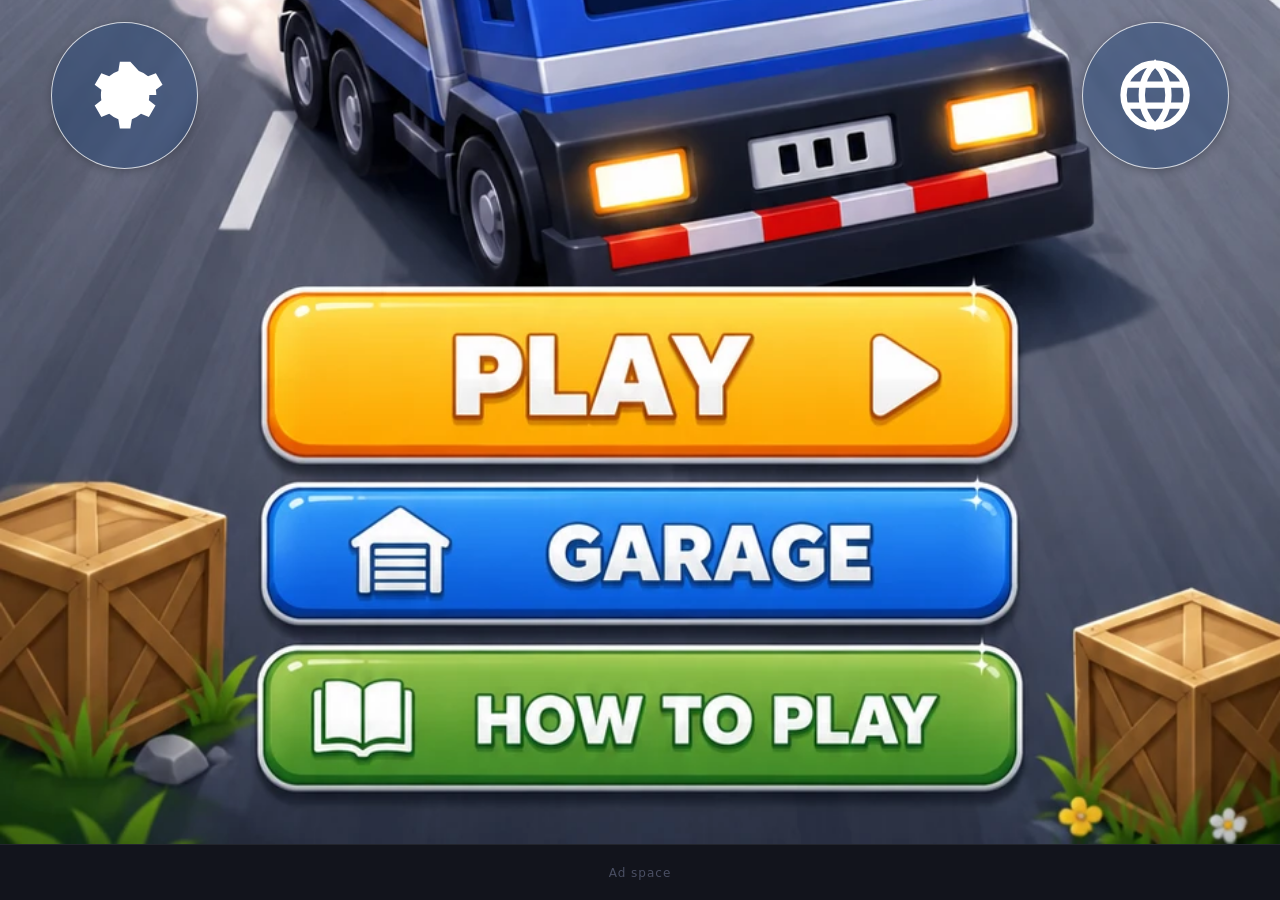
==== commit 6231a316: "Revert to last package (v1.0.5): image home screen, undo all recent experiments" ====
--- a/play/index.html
+++ b/play/index.html
@@ -1,245 +1,189 @@
-<!doctype html>
-<html lang="en" dir="ltr">
-  <head>
-    <meta charset="UTF-8" />
-    <meta
-      name="viewport"
-      content="width=device-width, initial-scale=1.0, maximum-scale=1.0, user-scalable=no, viewport-fit=cover"
-    />
-    <meta name="theme-color" content="#0f1d38" />
-    <title>موصل الشحنات — Cargo Courier</title>
-    <!-- الهوية البصرية الرسمية: Fredoka (واجهة) · Nunito (نصوص) · Luckiest Guy (شعار/أرقام) · Tajawal (عربي) -->
-    <link rel="preconnect" href="https://fonts.googleapis.com" />
-    <link rel="preconnect" href="https://fonts.gstatic.com" crossorigin />
-    <link
-      href="https://fonts.googleapis.com/css2?family=Fredoka:wght@500;600;700&family=Nunito:wght@400;600;700;800&family=Luckiest+Guy&family=Tajawal:wght@400;700;800&display=swap"
-      rel="stylesheet"
-    />
-    <script type="module" crossorigin src="./assets/index-B92LTm73.js"></script>
-    <link rel="stylesheet" crossorigin href="./assets/index-Cme8A6vX.css">
-  </head>
-  <body>
-    <div id="app">
-      <div id="verTag">🔎 تشخيص اللمس id10</div>
-      <script>
-        (function () {
-          var lines = [];
-          var box;
-          function add(t) {
-            lines.unshift(t);
-            if (lines.length > 9) lines.pop();
-            if (box) box.textContent = lines.join('\n');
-          }
-          function mount() {
-            box = document.createElement('div');
-            box.id = 'tapLog';
-            box.style.cssText =
-              'position:fixed;top:70px;left:6px;right:6px;z-index:100000;background:rgba(0,0,0,.86);' +
-              'color:#38ff7a;font:11px/1.4 ui-monospace,monospace;padding:8px 10px;border-radius:10px;' +
-              'max-height:34vh;overflow:auto;pointer-events:none;white-space:pre-wrap;direction:ltr;text-align:left';
-            document.body.appendChild(box);
-            add('READY — tap the PLAY button now');
-          }
-          if (document.body) mount();
-          else window.addEventListener('DOMContentLoaded', mount);
-          ['touchstart', 'pointerdown', 'mousedown', 'pointerup', 'touchend', 'click'].forEach(function (type) {
-            window.addEventListener(
-              type,
-              function (e) {
-                var t = e.target;
-                var id = !t ? '?' : t.id ? '#' + t.id : (typeof t.className === 'string' && t.className ? '.' + t.className.split(' ')[0] : (t.tagName || '?'));
-                add(type + ' -> ' + id);
-              },
-              true
-            );
-          });
-          // اكشف إن كان أي شيء يمنع الافتراضي على playBtn
-          window.addEventListener('DOMContentLoaded', function () {
-            var p = document.getElementById('playBtn');
-            if (p) p.addEventListener('click', function () { add('*** playBtn CLICK handler fired ***'); });
-          });
-        })();
-      </script>
-      <canvas id="game"></canvas>
-
-      <!-- شريط علوي: النقاط + شريط تقدّم نحو الرقم القياسي -->
-      <div id="hudTop" class="hud-top">
-        <div class="best-chip">
-          <svg viewBox="0 0 24 24" class="ic"><path fill="currentColor" d="M6 3h12v2h4v3.2c0 2.6-2 4.7-4.6 4.9A6 6 0 0 1 13 16.9V19h3.2v2.5H7.8V19H11v-2.1a6 6 0 0 1-4.4-3.8C4 12.9 2 10.8 2 8.2V5h4V3zm-2 4.5v.7c0 1.2.8 2.2 2 2.6V7.5H4zm16 0h-2v3.3c1.2-.4 2-1.4 2-2.6v-.7z"/></svg>
-          <span id="bestTop">0</span>
-        </div>
-        <div class="score-wrap">
-          <div id="score" class="score">0</div>
-          <div id="recordWrap" class="record-wrap">
-            <div id="recordFill" class="record-fill"></div>
-          </div>
-        </div>
-        <div id="modeChip" class="mode-chip"></div>
-        <button id="pauseBtn" class="pause-btn" aria-label="pause">
-          <svg viewBox="0 0 24 24" class="ic"><rect x="5.5" y="4" width="4.5" height="16" rx="1.6" fill="currentColor"/><rect x="14" y="4" width="4.5" height="16" rx="1.6" fill="currentColor"/></svg>
-        </button>
-      </div>
-
-      <div id="hintLayer" class="hint-layer"></div>
-
-      <!-- الشاشة الرئيسية — مشهد اللعبة (أعلى) + أزرار حقيقية تعمل (أسفل) -->
-      <div id="menu" class="overlay menu-home show">
-        <div class="home-stage">
-          <div class="home-scene-wrap">
-            <img class="home-scene" src="home-scene.webp" alt="Cargo Courier" draggable="false" />
-            <!-- أيقونات عائمة أعلى الزوايا -->
-            <button id="settingsBtn" class="ov-icon ov-settings" aria-label="settings">
-              <svg viewBox="0 0 24 24"><path fill="currentColor" d="M12 8.5a3.5 3.5 0 1 0 0 7 3.5 3.5 0 0 0 0-7zm8.9 3.5c0-.5-.05-1-.13-1.5l1.9-1.45-1.9-3.3-2.24.9a7 7 0 0 0-2.6-1.5L13.5 2.5h-3l-.43 2.65a7 7 0 0 0-2.6 1.5l-2.24-.9-1.9 3.3L5.23 10.5c-.08.5-.13 1-.13 1.5s.05 1 .13 1.5l-1.9 1.45 1.9 3.3 2.24-.9a7 7 0 0 0 2.6 1.5l.43 2.65h3l.43-2.65a7 7 0 0 0 2.6-1.5l2.24.9 1.9-3.3-1.9-1.45c.08-.5.13-1 .13-1.5z"/></svg>
-            </button>
-            <button id="langBtn" class="ov-icon ov-lang" aria-label="language">
-              <svg viewBox="0 0 24 24"><path fill="none" stroke="currentColor" stroke-width="1.8" d="M12 3a9 9 0 1 0 0 18 9 9 0 0 0 0-18zm0 0c2.5 2.3 3.8 5.6 3.8 9s-1.3 6.7-3.8 9c-2.5-2.3-3.8-5.6-3.8-9S9.5 5.3 12 3zM3.5 9h17M3.5 15h17"/></svg>
-            </button>
-          </div>
-
-          <!-- أزرار حقيقية بأسلوب الهوية — تعمل دائمًا -->
-          <div class="home-menu">
-            <button id="playBtn" class="hbtn hbtn-play">
-              <span class="hbtn-label" data-i18n="play">PLAY</span>
-              <span class="hbtn-ic hbtn-ic-r"><svg viewBox="0 0 24 24"><path fill="currentColor" d="M8 5.4v13.2c0 .8.9 1.3 1.6.9l10.6-6.6c.7-.4.7-1.4 0-1.8L9.6 4.5c-.7-.4-1.6.1-1.6.9z"/></svg></span>
-            </button>
-            <button id="garageBtn" class="hbtn hbtn-cobalt">
-              <span class="hbtn-ic"><svg viewBox="0 0 24 24"><path fill="currentColor" d="M12 3 3 9v11a1 1 0 0 0 1 1h4v-6h8v6h4a1 1 0 0 0 1-1V9zM8.5 13h7v1.6h-7zm0 3h7v1.6h-7z"/></svg></span>
-              <span class="hbtn-label" data-i18n="garageBtn">GARAGE</span>
-            </button>
-            <button id="howBtn" class="hbtn hbtn-grass">
-              <span class="hbtn-ic"><svg viewBox="0 0 24 24"><path fill="currentColor" d="M11 5.2C9.2 4.1 6.6 3.7 4.3 4.1a1 1 0 0 0-.8 1V18a1 1 0 0 0 1.2 1c2-.4 4.3 0 5.8 1 .3.2.7.2 1 0 1.5-1 3.8-1.4 5.8-1a1 1 0 0 0 1.2-1V5.1a1 1 0 0 0-.8-1c-2.3-.4-4.9 0-6.7 1.1zM11 7v11c-1.6-.8-3.6-1.1-5.5-.9V6.1c1.9-.2 3.9.1 5.5.9z"/></svg></span>
-              <span class="hbtn-label" data-i18n="howBtn">HOW TO PLAY</span>
-            </button>
-          </div>
-        </div>
-
-        <!-- عناصر يحتاجها منطق اللعبة (إحصاءات/مهمة/درع) — مخفية على هذه الواجهة -->
-        <div class="home-hidden" aria-hidden="true">
-          <span id="menuBest">0</span>
-          <span id="menuCoins">0</span>
-          <span id="playBadge"></span>
-          <div class="mission">
-            <span id="missionProg">0/0</span>
-            <div id="missionTxt"></div>
-            <div class="mission-bar"><div id="missionFill"></div></div>
-            <button id="missionClaim"></button>
-          </div>
-          <button id="shieldBtn"><span id="shieldMain"></span><small id="shieldSub"></small></button>
-        </div>
-      </div>
-
-      <!-- شاشة الخسارة -->
-      <div id="deadScreen" class="overlay">
-        <div class="panel">
-          <div id="newBest" class="new-best">
-            <svg viewBox="0 0 24 24" class="ic"><path fill="currentColor" d="m12 2.4 2.9 5.9 6.5 1-4.7 4.6 1.1 6.5L12 17.3l-5.8 3.1 1.1-6.5L2.6 9.3l6.5-1z"/></svg>
-            <span data-i18n="newBest"></span>
-          </div>
-          <div id="deadReason" class="dead-reason"></div>
-          <div class="dead-score-big" id="deadScore">0</div>
-          <div class="dead-sub"><span data-i18n="pts"></span> &nbsp;·&nbsp; <span data-i18n="bestLbl"></span> <b id="deadBest">0</b></div>
-
-          <button id="reviveBtn" class="btn btn-revive">
-            <svg viewBox="0 0 24 24" class="ic revive-ic"><path fill="currentColor" d="M8 5.4v13.2c0 .8.9 1.3 1.6.9l10.6-6.6c.7-.4.7-1.4 0-1.8L9.6 4.5c-.7-.4-1.6.1-1.6.9z"/></svg>
-            <span class="revive-txt"><span data-i18n="reviveMain"></span><small data-i18n="reviveSub"></small></span>
-          </button>
-
-          <button id="doubleBtn" class="btn btn-double">
-            <svg viewBox="0 0 24 24" class="ic"><path fill="currentColor" d="M12 2a7 7 0 0 1 7 7c0 2.4-1.2 4.5-3 5.7V17a2 2 0 0 1-2 2h-4a2 2 0 0 1-2-2v-2.3A7 7 0 0 1 12 2zm-2 19h4v1.5a1.5 1.5 0 0 1-1.5 1.5h-1A1.5 1.5 0 0 1 10 22.5V21z"/></svg>
-            <span class="revive-txt"><span data-i18n="doubleMain"></span><small data-i18n="doubleSub"></small></span>
-          </button>
-
-          <button id="retryBtn" class="btn btn-giant">
-            <svg viewBox="0 0 24 24" class="ic"><path fill="none" stroke="currentColor" stroke-width="2.6" stroke-linecap="round" d="M19.3 12a7.3 7.3 0 1 1-2.5-5.5"/><path fill="currentColor" d="M20.6 2.8v5.4h-5.4z"/></svg>
-            <span data-i18n="retry"></span>
-          </button>
-          <button id="menuBtn" class="btn-link" data-i18n="menuLbl"></button>
-        </div>
-      </div>
-
-      <!-- الإيقاف المؤقت -->
-      <div id="pauseScreen" class="overlay">
-        <div class="panel">
-          <h2 class="pause-title" data-i18n="pauseTitle"></h2>
-          <p class="pause-sub" data-i18n="pauseSub"></p>
-          <button id="resumeBtn" class="btn btn-giant">
-            <svg viewBox="0 0 24 24" class="ic"><path fill="currentColor" d="M8 5.4v13.2c0 .8.9 1.3 1.6.9l10.6-6.6c.7-.4.7-1.4 0-1.8L9.6 4.5c-.7-.4-1.6.1-1.6.9z"/></svg>
-            <span data-i18n="resume"></span>
-          </button>
-          <button id="pauseMenuBtn" class="btn-link" data-i18n="quit"></button>
-        </div>
-      </div>
-
-      <div id="countdown" class="countdown"></div>
-
-      <!-- الإعدادات -->
-      <div id="settingsScreen" class="overlay">
-        <div class="panel">
-          <h2 class="panel-title" data-i18n="settingsTitle"></h2>
-          <div class="setting-row">
-            <span class="setting-name"><svg viewBox="0 0 24 24" class="ic"><path fill="currentColor" d="M4 9v6h4l5 5V4L8 9H4zm13.5 3a4.5 4.5 0 0 0-2.5-4v8a4.5 4.5 0 0 0 2.5-4zM15 3.2v2.1c2.9.9 5 3.5 5 6.7s-2.1 5.8-5 6.7v2.1c4-.9 7-4.5 7-8.8s-3-7.9-7-8.8z"/></svg><span data-i18n="soundLabel"></span></span>
-            <button id="soundToggle" class="toggle" aria-label="sound"><span class="knob"></span></button>
-          </div>
-          <div class="setting-row">
-            <span class="setting-name"><svg viewBox="0 0 24 24" class="ic"><path fill="currentColor" d="M0 12l3-4v8zm24 0l-3 4V8zM16 3H8a2 2 0 0 0-2 2v14a2 2 0 0 0 2 2h8a2 2 0 0 0 2-2V5a2 2 0 0 0-2-2zm0 15H8V6h8z"/></svg><span data-i18n="vibrateLabel"></span></span>
-            <button id="vibrateToggle" class="toggle" aria-label="vibrate"><span class="knob"></span></button>
-          </div>
-          <button id="settingsLangBtn" class="setting-link">
-            <svg viewBox="0 0 24 24" class="ic"><path fill="none" stroke="currentColor" stroke-width="1.8" d="M12 3a9 9 0 1 0 0 18 9 9 0 0 0 0-18zm0 0c2.5 2.3 3.8 5.6 3.8 9s-1.3 6.7-3.8 9c-2.5-2.3-3.8-5.6-3.8-9S9.5 5.3 12 3zM3.5 9h17M3.5 15h17"/></svg>
-            <span data-i18n="langLabel"></span>
-          </button>
-          <a class="setting-link" href="https://aliorini1996-sudo.github.io/cargo-courier/" target="_blank" rel="noopener">
-            <svg viewBox="0 0 24 24" class="ic"><path fill="currentColor" d="M14 2H6a2 2 0 0 0-2 2v16a2 2 0 0 0 2 2h12a2 2 0 0 0 2-2V8l-6-6zm2 16H8v-2h8v2zm0-4H8v-2h8v2zm-3-5V3.5L18.5 9H13z"/></svg>
-            <span data-i18n="privacyLabel"></span>
-          </a>
-          <button id="settingsClose" class="btn btn-giant" data-i18n="closeBtn"></button>
-        </div>
-      </div>
-
-      <!-- كيفية اللعب -->
-      <div id="howScreen" class="overlay">
-        <div class="panel">
-          <h2 class="panel-title" data-i18n="howTitle"></h2>
-          <div class="rules">
-            <div class="rule">
-              <span class="dot dot-o"></span><span class="dot dot-w"></span><span class="dot dot-b"></span>
-              <span data-i18n="rule1"></span>
-            </div>
-            <div class="rule"><span class="dot dot-k"></span> <span data-i18n="rule2"></span></div>
-            <div class="rule rule-ctl">
-              <svg viewBox="0 0 24 24" class="ic"><path fill="currentColor" d="M7.4 8.6 4 12l3.4 3.4 1.4-1.4-1-1h8.4l-1 1 1.4 1.4L20 12l-3.4-3.4-1.4 1.4 1 1H7.8l1-1z"/></svg>
-              <span data-i18n="ctlSwipe"></span>
-            </div>
-            <div class="rule rule-ctl">
-              <svg viewBox="0 0 24 24" class="ic"><path fill="none" stroke="currentColor" stroke-width="2" stroke-linecap="round" d="M8 7a4.2 4.2 0 0 1 8.4 0"/><path fill="currentColor" d="M11 7a1.3 1.3 0 0 1 2.6 0v6l2.9.8c1 .3 1.6 1.2 1.4 2.2l-.5 2.6c-.2.9-1 1.6-1.9 1.6h-4.2c-.6 0-1.1-.2-1.5-.7l-3.2-3.9c-.5-.6-.4-1.5.2-2 .5-.4 1.3-.4 1.8.1l1.4 1.4z"/></svg>
-              <span data-i18n="ctlTap"></span>
-            </div>
-          </div>
-          <button id="howClose" class="btn btn-giant" data-i18n="closeBtn"></button>
-        </div>
-      </div>
-
-      <!-- المرآب / ورشة الطلاء -->
-      <div id="garageScreen" class="overlay">
-        <div class="panel">
-          <h2 class="panel-title" data-i18n="garageTitle"></h2>
-          <div class="store-head" data-i18n="storeTitle"></div>
-          <div id="paintRow" class="paint-row"></div>
-          <button id="garageClose" class="btn btn-giant" data-i18n="closeBtn"></button>
-        </div>
-      </div>
-
-      <!-- مبدّل اللغة: عشر لغات -->
-      <div id="langScreen" class="overlay">
-        <div class="panel lang-panel">
-          <h2 id="langTitle" class="lang-panel-title">Language</h2>
-          <div id="langGrid" class="lang-grid"></div>
-          <button id="langClose" class="btn-link">✕</button>
-        </div>
-      </div>
-
-      <div id="banner" class="banner" data-i18n="banner"></div>
-    </div>
-
-  </body>
-</html>
+<!doctype html>
+<html lang="en" dir="ltr">
+  <head>
+    <meta charset="UTF-8" />
+    <meta
+      name="viewport"
+      content="width=device-width, initial-scale=1.0, maximum-scale=1.0, user-scalable=no, viewport-fit=cover"
+    />
+    <meta name="theme-color" content="#1b1e28" />
+    <title>موصل الشحنات — Cargo Courier</title>
+    <script type="module" crossorigin src="./assets/index-vUmnqFIC.js"></script>
+    <link rel="stylesheet" crossorigin href="./assets/index-O7pLVYpO.css">
+  </head>
+  <body>
+    <div id="app">
+      <canvas id="game"></canvas>
+
+      <!-- شريط علوي: النقاط + شريط تقدّم نحو الرقم القياسي -->
+      <div id="hudTop" class="hud-top">
+        <div class="best-chip">
+          <svg viewBox="0 0 24 24" class="ic"><path fill="currentColor" d="M6 3h12v2h4v3.2c0 2.6-2 4.7-4.6 4.9A6 6 0 0 1 13 16.9V19h3.2v2.5H7.8V19H11v-2.1a6 6 0 0 1-4.4-3.8C4 12.9 2 10.8 2 8.2V5h4V3zm-2 4.5v.7c0 1.2.8 2.2 2 2.6V7.5H4zm16 0h-2v3.3c1.2-.4 2-1.4 2-2.6v-.7z"/></svg>
+          <span id="bestTop">0</span>
+        </div>
+        <div class="score-wrap">
+          <div id="score" class="score">0</div>
+          <div id="recordWrap" class="record-wrap">
+            <div id="recordFill" class="record-fill"></div>
+          </div>
+        </div>
+        <div id="modeChip" class="mode-chip"></div>
+        <button id="pauseBtn" class="pause-btn" aria-label="pause">
+          <svg viewBox="0 0 24 24" class="ic"><rect x="5.5" y="4" width="4.5" height="16" rx="1.6" fill="currentColor"/><rect x="14" y="4" width="4.5" height="16" rx="1.6" fill="currentColor"/></svg>
+        </button>
+      </div>
+
+      <div id="hintLayer" class="hint-layer"></div>
+
+      <!-- الشاشة الرئيسية — صورة اللعبة كاملة + أزرار شفافة فوق المرسومة -->
+      <div id="menu" class="overlay menu-home show">
+        <div class="home-stage">
+          <div class="home-board">
+            <img class="home-bg" src="home.webp" alt="Cargo Courier" draggable="false" />
+
+            <!-- أزرار حقيقية شفافة فوق الأزرار المرسومة (قِيست مواضعها من البكسل) -->
+            <button id="playBtn" class="ov-btn ov-play" aria-label="Play"></button>
+            <button id="garageBtn" class="ov-btn ov-garage" aria-label="Garage"></button>
+            <button id="howBtn" class="ov-btn ov-how" aria-label="How to play"></button>
+
+            <!-- أيقونات عائمة أعلى الزوايا فوق السماء -->
+            <button id="settingsBtn" class="ov-icon ov-settings" aria-label="settings">
+              <svg viewBox="0 0 24 24"><path fill="currentColor" d="M12 8.5a3.5 3.5 0 1 0 0 7 3.5 3.5 0 0 0 0-7zm8.9 3.5c0-.5-.05-1-.13-1.5l1.9-1.45-1.9-3.3-2.24.9a7 7 0 0 0-2.6-1.5L13.5 2.5h-3l-.43 2.65a7 7 0 0 0-2.6 1.5l-2.24-.9-1.9 3.3L5.23 10.5c-.08.5-.13 1-.13 1.5s.05 1 .13 1.5l-1.9 1.45 1.9 3.3 2.24-.9a7 7 0 0 0 2.6 1.5l.43 2.65h3l.43-2.65a7 7 0 0 0 2.6-1.5l2.24.9 1.9-3.3-1.9-1.45c.08-.5.13-1 .13-1.5z"/></svg>
+            </button>
+            <button id="langBtn" class="ov-icon ov-lang" aria-label="language">
+              <svg viewBox="0 0 24 24"><path fill="none" stroke="currentColor" stroke-width="1.8" d="M12 3a9 9 0 1 0 0 18 9 9 0 0 0 0-18zm0 0c2.5 2.3 3.8 5.6 3.8 9s-1.3 6.7-3.8 9c-2.5-2.3-3.8-5.6-3.8-9S9.5 5.3 12 3zM3.5 9h17M3.5 15h17"/></svg>
+            </button>
+          </div>
+        </div>
+
+        <!-- عناصر يحتاجها منطق اللعبة (إحصاءات/مهمة/درع) — مخفية على هذه الواجهة -->
+        <div class="home-hidden" aria-hidden="true">
+          <span id="menuBest">0</span>
+          <span id="menuCoins">0</span>
+          <span id="playBadge"></span>
+          <div class="mission">
+            <span id="missionProg">0/0</span>
+            <div id="missionTxt"></div>
+            <div class="mission-bar"><div id="missionFill"></div></div>
+            <button id="missionClaim"></button>
+          </div>
+          <button id="shieldBtn"><span id="shieldMain"></span><small id="shieldSub"></small></button>
+        </div>
+      </div>
+
+      <!-- شاشة الخسارة -->
+      <div id="deadScreen" class="overlay">
+        <div class="panel">
+          <div id="newBest" class="new-best">
+            <svg viewBox="0 0 24 24" class="ic"><path fill="currentColor" d="m12 2.4 2.9 5.9 6.5 1-4.7 4.6 1.1 6.5L12 17.3l-5.8 3.1 1.1-6.5L2.6 9.3l6.5-1z"/></svg>
+            <span data-i18n="newBest"></span>
+          </div>
+          <div id="deadReason" class="dead-reason"></div>
+          <div class="dead-score-big" id="deadScore">0</div>
+          <div class="dead-sub"><span data-i18n="pts"></span> &nbsp;·&nbsp; <span data-i18n="bestLbl"></span> <b id="deadBest">0</b></div>
+
+          <button id="reviveBtn" class="btn btn-revive">
+            <svg viewBox="0 0 24 24" class="ic revive-ic"><path fill="currentColor" d="M8 5.4v13.2c0 .8.9 1.3 1.6.9l10.6-6.6c.7-.4.7-1.4 0-1.8L9.6 4.5c-.7-.4-1.6.1-1.6.9z"/></svg>
+            <span class="revive-txt"><span data-i18n="reviveMain"></span><small data-i18n="reviveSub"></small></span>
+          </button>
+
+          <button id="doubleBtn" class="btn btn-double">
+            <svg viewBox="0 0 24 24" class="ic"><path fill="currentColor" d="M12 2a7 7 0 0 1 7 7c0 2.4-1.2 4.5-3 5.7V17a2 2 0 0 1-2 2h-4a2 2 0 0 1-2-2v-2.3A7 7 0 0 1 12 2zm-2 19h4v1.5a1.5 1.5 0 0 1-1.5 1.5h-1A1.5 1.5 0 0 1 10 22.5V21z"/></svg>
+            <span class="revive-txt"><span data-i18n="doubleMain"></span><small data-i18n="doubleSub"></small></span>
+          </button>
+
+          <button id="retryBtn" class="btn btn-giant">
+            <svg viewBox="0 0 24 24" class="ic"><path fill="none" stroke="currentColor" stroke-width="2.6" stroke-linecap="round" d="M19.3 12a7.3 7.3 0 1 1-2.5-5.5"/><path fill="currentColor" d="M20.6 2.8v5.4h-5.4z"/></svg>
+            <span data-i18n="retry"></span>
+          </button>
+          <button id="menuBtn" class="btn-link" data-i18n="menuLbl"></button>
+        </div>
+      </div>
+
+      <!-- الإيقاف المؤقت -->
+      <div id="pauseScreen" class="overlay">
+        <div class="panel">
+          <h2 class="pause-title" data-i18n="pauseTitle"></h2>
+          <p class="pause-sub" data-i18n="pauseSub"></p>
+          <button id="resumeBtn" class="btn btn-giant">
+            <svg viewBox="0 0 24 24" class="ic"><path fill="currentColor" d="M8 5.4v13.2c0 .8.9 1.3 1.6.9l10.6-6.6c.7-.4.7-1.4 0-1.8L9.6 4.5c-.7-.4-1.6.1-1.6.9z"/></svg>
+            <span data-i18n="resume"></span>
+          </button>
+          <button id="pauseMenuBtn" class="btn-link" data-i18n="quit"></button>
+        </div>
+      </div>
+
+      <div id="countdown" class="countdown"></div>
+
+      <!-- الإعدادات -->
+      <div id="settingsScreen" class="overlay">
+        <div class="panel">
+          <h2 class="panel-title" data-i18n="settingsTitle"></h2>
+          <div class="setting-row">
+            <span class="setting-name"><svg viewBox="0 0 24 24" class="ic"><path fill="currentColor" d="M4 9v6h4l5 5V4L8 9H4zm13.5 3a4.5 4.5 0 0 0-2.5-4v8a4.5 4.5 0 0 0 2.5-4zM15 3.2v2.1c2.9.9 5 3.5 5 6.7s-2.1 5.8-5 6.7v2.1c4-.9 7-4.5 7-8.8s-3-7.9-7-8.8z"/></svg><span data-i18n="soundLabel"></span></span>
+            <button id="soundToggle" class="toggle" aria-label="sound"><span class="knob"></span></button>
+          </div>
+          <div class="setting-row">
+            <span class="setting-name"><svg viewBox="0 0 24 24" class="ic"><path fill="currentColor" d="M0 12l3-4v8zm24 0l-3 4V8zM16 3H8a2 2 0 0 0-2 2v14a2 2 0 0 0 2 2h8a2 2 0 0 0 2-2V5a2 2 0 0 0-2-2zm0 15H8V6h8z"/></svg><span data-i18n="vibrateLabel"></span></span>
+            <button id="vibrateToggle" class="toggle" aria-label="vibrate"><span class="knob"></span></button>
+          </div>
+          <button id="settingsLangBtn" class="setting-link">
+            <svg viewBox="0 0 24 24" class="ic"><path fill="none" stroke="currentColor" stroke-width="1.8" d="M12 3a9 9 0 1 0 0 18 9 9 0 0 0 0-18zm0 0c2.5 2.3 3.8 5.6 3.8 9s-1.3 6.7-3.8 9c-2.5-2.3-3.8-5.6-3.8-9S9.5 5.3 12 3zM3.5 9h17M3.5 15h17"/></svg>
+            <span data-i18n="langLabel"></span>
+          </button>
+          <a class="setting-link" href="https://aliorini1996-sudo.github.io/cargo-courier/" target="_blank" rel="noopener">
+            <svg viewBox="0 0 24 24" class="ic"><path fill="currentColor" d="M14 2H6a2 2 0 0 0-2 2v16a2 2 0 0 0 2 2h12a2 2 0 0 0 2-2V8l-6-6zm2 16H8v-2h8v2zm0-4H8v-2h8v2zm-3-5V3.5L18.5 9H13z"/></svg>
+            <span data-i18n="privacyLabel"></span>
+          </a>
+          <button id="settingsClose" class="btn btn-giant" data-i18n="closeBtn"></button>
+        </div>
+      </div>
+
+      <!-- كيفية اللعب -->
+      <div id="howScreen" class="overlay">
+        <div class="panel">
+          <h2 class="panel-title" data-i18n="howTitle"></h2>
+          <div class="rules">
+            <div class="rule">
+              <span class="dot dot-o"></span><span class="dot dot-w"></span><span class="dot dot-b"></span>
+              <span data-i18n="rule1"></span>
+            </div>
+            <div class="rule"><span class="dot dot-k"></span> <span data-i18n="rule2"></span></div>
+            <div class="rule rule-ctl">
+              <svg viewBox="0 0 24 24" class="ic"><path fill="currentColor" d="M7.4 8.6 4 12l3.4 3.4 1.4-1.4-1-1h8.4l-1 1 1.4 1.4L20 12l-3.4-3.4-1.4 1.4 1 1H7.8l1-1z"/></svg>
+              <span data-i18n="ctlSwipe"></span>
+            </div>
+            <div class="rule rule-ctl">
+              <svg viewBox="0 0 24 24" class="ic"><path fill="none" stroke="currentColor" stroke-width="2" stroke-linecap="round" d="M8 7a4.2 4.2 0 0 1 8.4 0"/><path fill="currentColor" d="M11 7a1.3 1.3 0 0 1 2.6 0v6l2.9.8c1 .3 1.6 1.2 1.4 2.2l-.5 2.6c-.2.9-1 1.6-1.9 1.6h-4.2c-.6 0-1.1-.2-1.5-.7l-3.2-3.9c-.5-.6-.4-1.5.2-2 .5-.4 1.3-.4 1.8.1l1.4 1.4z"/></svg>
+              <span data-i18n="ctlTap"></span>
+            </div>
+          </div>
+          <button id="howClose" class="btn btn-giant" data-i18n="closeBtn"></button>
+        </div>
+      </div>
+
+      <!-- المرآب / ورشة الطلاء -->
+      <div id="garageScreen" class="overlay">
+        <div class="panel">
+          <h2 class="panel-title" data-i18n="garageTitle"></h2>
+          <div class="store-head" data-i18n="storeTitle"></div>
+          <div id="paintRow" class="paint-row"></div>
+          <button id="garageClose" class="btn btn-giant" data-i18n="closeBtn"></button>
+        </div>
+      </div>
+
+      <!-- مبدّل اللغة: عشر لغات -->
+      <div id="langScreen" class="overlay">
+        <div class="panel lang-panel">
+          <h2 id="langTitle" class="lang-panel-title">Language</h2>
+          <div id="langGrid" class="lang-grid"></div>
+          <button id="langClose" class="btn-link">✕</button>
+        </div>
+      </div>
+
+      <div id="banner" class="banner" data-i18n="banner"></div>
+    </div>
++
+  </body>
+</html>
--- a/play/assets/index-O7pLVYpO.css
+++ b/play/assets/index-O7pLVYpO.css
@@ -0,0 +1 @@
+:root{--bg: #0f1e33;--panel: rgba(13, 27, 48, .95);--orange: #ff8a1e;--brown: #b9854a;--gold: #ffd23f;--text: #f2f4f7;--muted: #8fa3c0;--banner-h: 56px}*{margin:0;padding:0;box-sizing:border-box;-webkit-tap-highlight-color:transparent;-webkit-user-select:none;user-select:none}html,body{width:100%;height:100%;overflow:hidden;background:var(--bg);color:var(--text);font-family:Tajawal,Segoe UI,system-ui,sans-serif;overscroll-behavior:none;touch-action:none}#app{position:fixed;inset:0}#game{position:absolute;top:0;left:0;width:100%;height:calc(100% - var(--banner-h) - env(safe-area-inset-bottom));display:block}.hud-top{position:absolute;top:0;left:0;right:0;display:flex;align-items:center;justify-content:space-between;padding:max(12px,env(safe-area-inset-top)) 14px 6px;pointer-events:none;opacity:0;transition:opacity .2s}.hud-top.show{opacity:1}.score-wrap{position:absolute;left:50%;transform:translate(-50%);text-align:center}.score{font-size:44px;font-weight:900;line-height:1;text-shadow:0 3px 10px rgba(0,0,0,.6)}.best-chip{background:#00000059;border:1px solid rgba(255,255,255,.12);border-radius:20px;padding:6px 12px;font-size:14px;font-weight:800}.pause-btn{pointer-events:auto;width:42px;height:42px;border:1px solid rgba(255,255,255,.15);border-radius:50%;background:#00000059;color:var(--text);font-size:17px;display:grid;place-items:center;cursor:pointer}.record-wrap{display:none;width:92px;height:5px;margin:5px auto 0;border-radius:4px;background:#0006;overflow:hidden}.record-wrap.show{display:block}.record-fill{height:100%;width:0%;border-radius:4px;background:linear-gradient(90deg,#7fb2ff,#b58bff);transition:width .15s linear}.record-fill.gold{background:linear-gradient(90deg,#ffd23f,#ff9d2e);box-shadow:0 0 8px #ffd23fe6}.overlay{position:absolute;inset:0;display:none;align-items:center;justify-content:center;padding:18px;padding-bottom:calc(var(--banner-h) + 18px);background:#0c0d1699;backdrop-filter:blur(3px);z-index:10}.overlay.show{display:flex;animation:fadeIn .15s ease}@keyframes fadeIn{0%{opacity:0}to{opacity:1}}.panel{width:100%;max-width:350px;background:var(--panel);border:1px solid rgba(255,255,255,.1);border-radius:24px;padding:24px 20px;text-align:center;box-shadow:0 20px 60px #0000008c;animation:rise .16s ease}@keyframes rise{0%{transform:translateY(14px);opacity:.6}to{transform:none;opacity:1}}.logo{font-size:42px;font-weight:900;padding:0 46px;background:linear-gradient(135deg,var(--orange),#ffd23f 55%,var(--brown));-webkit-background-clip:text;background-clip:text;-webkit-text-fill-color:transparent;filter:drop-shadow(0 4px 12px rgba(255,140,26,.35));pointer-events:none}.tagline{color:var(--muted);font-size:15px;margin:4px 0 16px}.rules{display:flex;flex-direction:column;gap:8px;margin-bottom:16px}.rule{font-size:14px;color:var(--text);display:flex;align-items:center;justify-content:center;gap:6px;flex-wrap:wrap}.rule-ctl{color:var(--muted);font-size:13px}.dot{width:15px;height:15px;border-radius:4px;display:inline-block;box-shadow:0 1px 4px #0006}.dot-o{background:#b9854a}.dot-w{background:#ffd23f}.dot-b{background:#8a5f2e}.dot-k{background:#111318;border:1px solid rgba(255,80,80,.8)}.menu-stats{display:flex;gap:10px;margin-bottom:18px}.mstat{flex:1;background:#00000047;border-radius:14px;padding:11px 6px}.mstat-label{display:block;font-size:11px;color:var(--muted)}.mstat-value{display:block;font-size:23px;font-weight:800;margin-top:2px}.ic{width:1em;height:1em;display:inline-block;vertical-align:-.14em;flex-shrink:0}.best-chip{display:inline-flex;align-items:center;gap:5px}.best-chip .ic{color:#ffd23f}.rule-ctl .ic{width:18px;height:18px}.new-best .ic{color:#ffd23f}.btn-giant{display:flex;align-items:center;justify-content:center;gap:10px}.btn-giant .ic{width:26px;height:26px}.btn{width:100%;border:none;border-radius:18px;font-family:inherit;color:#fff;cursor:pointer;margin-top:10px;transition:transform .08s,filter .15s}.btn:active{transform:scale(.96)}.btn-giant{padding:19px;font-size:24px;font-weight:900;background:linear-gradient(135deg,var(--orange),#ff6a3d);box-shadow:0 10px 26px #ff8c1a73}.btn-revive{display:none;align-items:center;justify-content:center;gap:12px;padding:13px;font-size:16px;font-weight:800;background:linear-gradient(135deg,#23d18b,#12a46a);box-shadow:0 8px 20px #12a46a66}.btn-revive.show{display:flex}.btn-revive.loading{filter:grayscale(.6);pointer-events:none}.revive-ic{width:22px;height:22px}.revive-txt{display:flex;flex-direction:column;line-height:1.2;text-align:right}.revive-txt small{font-size:11px;opacity:.85;font-weight:600}.btn-link{background:none;border:none;color:var(--muted);font-family:inherit;font-size:14px;font-weight:700;margin-top:12px;cursor:pointer;text-decoration:underline;text-underline-offset:4px}.new-best{display:none;color:#ffd23f;font-weight:800;font-size:16px;margin-bottom:4px}.new-best.show{display:block}.dead-reason{color:var(--muted);font-size:15px;font-weight:700}.dead-score-big{font-size:64px;font-weight:900;line-height:1.1;margin-top:6px;background:linear-gradient(135deg,#fff,var(--orange));-webkit-background-clip:text;background-clip:text;-webkit-text-fill-color:transparent}.dead-sub{color:var(--muted);font-size:14px;margin-bottom:14px}.pause-title{font-size:26px}.pause-sub{color:var(--muted);font-size:14px;margin:6px 0 12px}.countdown{position:absolute;inset:0;display:none;place-items:center;font-size:110px;font-weight:900;color:#fff;text-shadow:0 6px 24px rgba(0,0,0,.7);z-index:20;pointer-events:none}.countdown.show{display:grid}.hint-layer{position:absolute;bottom:calc(var(--banner-h) + 34%);left:0;right:0;text-align:center;pointer-events:none;opacity:0;transition:opacity .25s;z-index:5}.hint-layer.show{opacity:1}.hint-ic{animation:bounce .9s infinite}.hint-ic svg{width:46px;height:46px;color:#ffe38a;filter:drop-shadow(0 2px 6px rgba(0,0,0,.7))}.hint-tx{font-size:17px;font-weight:800;text-shadow:0 2px 8px rgba(0,0,0,.8)}@keyframes bounce{0%,to{transform:translateY(0)}50%{transform:translateY(-8px)}}.banner{position:absolute;left:0;right:0;bottom:0;height:calc(var(--banner-h) + env(safe-area-inset-bottom));padding-bottom:env(safe-area-inset-bottom);background:#12141c;border-top:1px solid rgba(255,255,255,.07);display:grid;place-items:center;color:#4a4f63;font-size:12px;letter-spacing:1px;z-index:30}.mode-row{display:flex;gap:6px;margin-bottom:6px}.mode-btn{flex:1;padding:8px 4px;border:1px solid rgba(255,255,255,.14);border-radius:11px;background:#00000047;color:var(--muted);font-family:inherit;font-size:12px;font-weight:800;cursor:pointer}.mode-btn.sel{background:linear-gradient(135deg,var(--orange),#ff6a3d);color:#fff;border-color:transparent}.mode-desc{font-size:11px;color:var(--muted);margin-bottom:10px;min-height:14px}.mode-chip{display:none;place-items:center;min-width:34px;height:34px;padding:0 6px;border-radius:50%;border:2px solid rgba(255,255,255,.8);color:#fff;font-size:13px;font-weight:900;box-shadow:0 2px 10px #0006}.lang-btn{position:absolute;top:10px;inset-inline-start:10px;width:40px;height:40px;display:grid;place-items:center;border:1px solid rgba(255,255,255,.18);border-radius:50%;background:#0000004d;color:var(--text);cursor:pointer;z-index:5}.lang-btn svg{width:22px;height:22px}.panel{position:relative}.lang-panel{max-width:380px}.lang-panel-title{font-size:22px;margin-bottom:14px}.lang-grid{display:grid;grid-template-columns:1fr 1fr;gap:8px;margin-bottom:8px}.lang-opt{padding:13px 10px;border:1px solid rgba(255,255,255,.14);border-radius:13px;background:#00000047;color:var(--text);font-family:inherit;font-size:15px;font-weight:700;cursor:pointer;transition:transform .08s}.lang-opt:active{transform:scale(.96)}.lang-opt.sel{background:linear-gradient(135deg,var(--orange),#ff6a3d);border-color:transparent;color:#fff}.mission{background:#00000042;border:1px solid rgba(255,255,255,.08);border-radius:14px;padding:10px 12px;margin-bottom:12px;text-align:right}[dir=ltr] .mission{text-align:left}.mission-head{display:flex;justify-content:space-between;align-items:center}.mission-title{font-size:12px;font-weight:800;color:var(--orange)}.mission-prog{font-size:12px;font-weight:800;color:var(--muted)}.mission-txt{font-size:14px;font-weight:700;margin:3px 0 7px}.mission-bar{height:7px;border-radius:5px;background:#0006;overflow:hidden}.mission-fill{height:100%;width:0%;border-radius:5px;background:linear-gradient(90deg,#ffd23f,var(--orange));transition:width .3s}.btn-mission{width:100%;margin-top:9px;padding:9px;border:none;border-radius:11px;font-family:inherit;font-size:14px;font-weight:800;color:#fff;background:linear-gradient(135deg,#23d18b,#12a46a);cursor:pointer}.btn-mission:disabled{background:#ffffff1f;color:var(--muted);cursor:default}.store-head{font-size:11px;color:var(--muted);margin-bottom:7px}.paint-row{display:flex;justify-content:center;gap:8px;margin-bottom:12px}.paint{position:relative;width:40px;height:40px;border-radius:12px;border:2px solid rgba(255,255,255,.18);background:linear-gradient(145deg,var(--pc),color-mix(in srgb,var(--pc) 60%,black));cursor:pointer;transition:transform .1s}.paint:active{transform:scale(.92)}.paint.sel{border-color:#fff;box-shadow:0 0 10px #ffffff8c}.paint:not(.owned){opacity:.85}.paint-price{position:absolute;bottom:-7px;left:50%;transform:translate(-50%);background:#14161f;border:1px solid rgba(255,255,255,.2);border-radius:8px;padding:1px 6px;font-size:9px;font-weight:800;color:#ffd23f;white-space:nowrap}.paint.deny{animation:deny .3s}@keyframes deny{25%{transform:translate(-4px)}75%{transform:translate(4px)}}.btn-shield{display:flex;align-items:center;justify-content:center;gap:10px;padding:11px;font-size:14px;font-weight:800;background:linear-gradient(135deg,#2f9dd8,#1f6fb0);box-shadow:0 6px 16px #2f9dd859}.btn-shield .ic{width:22px;height:22px}.btn-shield.ready{background:linear-gradient(135deg,#23d18b,#12a46a)}.btn-shield.loading{filter:grayscale(.6);pointer-events:none}.shield-txt{display:flex;flex-direction:column;line-height:1.2;text-align:right}[dir=ltr] .shield-txt{text-align:left}.shield-txt small{font-size:10px;opacity:.85;font-weight:600}.btn-double{display:none;align-items:center;justify-content:center;gap:12px;padding:12px;font-size:15px;font-weight:800;background:linear-gradient(135deg,#b06fe8,#7a3fc9);box-shadow:0 8px 20px #7a3fc966}.btn-double.show{display:flex}.btn-double.loading{filter:grayscale(.6);pointer-events:none}.btn-double .ic{width:22px;height:22px}.mstat-coins{color:#ffd23f}.mock-ad{position:fixed;inset:0;z-index:100;display:grid;place-items:center;background:#000000e0}.mock-ad__box{width:min(86vw,330px);background:#20232f;border:1px solid rgba(255,255,255,.12);border-radius:20px;padding:26px 20px;text-align:center}.mock-ad__tag{font-size:13px;color:var(--muted);letter-spacing:1px}.mock-ad__spin{width:52px;height:52px;margin:18px auto;border:4px solid rgba(255,255,255,.15);border-top-color:var(--orange);border-radius:50%;animation:spin .8s linear infinite}@keyframes spin{to{transform:rotate(360deg)}}.mock-ad__count{font-size:38px;font-weight:900}.mock-ad__hint{font-size:12px;color:var(--muted);margin:10px 0 16px}.mock-ad__skip{width:100%;padding:13px;border:none;border-radius:14px;font-size:16px;font-weight:800;font-family:inherit;color:#fff;background:#33374a;opacity:.5;cursor:not-allowed}.mock-ad__skip.ready{opacity:1;cursor:pointer;background:linear-gradient(135deg,#23d18b,#12a46a)}.menu-home{padding:0;display:block;background:#1e78db;backdrop-filter:none;overflow:hidden}.home-stage{position:absolute;inset:0;overflow:hidden;background:linear-gradient(180deg,#3f92e4,#1e78db)}.home-board{position:absolute;top:0;left:0;right:0;bottom:calc(var(--banner-h) + env(safe-area-inset-bottom))}.home-bg{width:100%;height:100%;display:block;object-fit:cover;object-position:center bottom;user-select:none;-webkit-user-drag:none;pointer-events:none}.ov-btn{position:absolute;left:50%;transform:translate(-50%);background:transparent;border:0;padding:0;cursor:pointer;border-radius:5%/22%;-webkit-tap-highlight-color:transparent;transition:transform .09s ease,background .09s ease,box-shadow .09s ease}.ov-btn:active{transform:translate(-50%) scale(.965);background:#ffffff2e;box-shadow:inset 0 -3px 10px #0000002e}.ov-play{top:75.4%;height:7.4%;width:60%}.ov-garage{top:84.1%;height:5.9%;width:58%}.ov-how{top:91.3%;height:6%;width:60%}.ov-icon{position:absolute;top:2.6%;width:11.5%;aspect-ratio:1;min-width:38px;min-height:38px;display:grid;place-items:center;border-radius:50%;border:1.5px solid rgba(255,255,255,.75);background:#103c7857;-webkit-backdrop-filter:blur(3px);backdrop-filter:blur(3px);color:#fff;cursor:pointer;box-shadow:0 2px 8px #00000040;transition:transform .1s ease;-webkit-tap-highlight-color:transparent}.ov-icon:active{transform:scale(.9)}.ov-icon svg{width:58%;height:58%}.ov-settings{left:4%}.ov-lang{right:4%}.home-hidden{display:none!important}.home-top{display:flex;align-items:center;justify-content:space-between;gap:10px;padding:max(14px,env(safe-area-inset-top)) 16px 8px}.icon-btn{width:46px;height:46px;flex-shrink:0;display:grid;place-items:center;border:1px solid rgba(255,255,255,.16);border-radius:50%;background:#0d1b30b8;color:var(--text);cursor:pointer;transition:transform .1s,background .15s}.icon-btn:active{transform:scale(.92)}.icon-btn svg{width:24px;height:24px}.home-chips{display:flex;gap:8px}.chip{display:inline-flex;align-items:center;gap:6px;padding:8px 14px;border-radius:22px;background:#0d1b30b8;border:1px solid rgba(255,255,255,.12);font-size:15px;font-weight:800;font-variant-numeric:tabular-nums}.chip svg{width:18px;height:18px;color:var(--gold)}.chip-coins svg{color:var(--gold)}.home-hero{text-align:center;padding:4px 20px 8px}.home-art{width:min(78%,300px);margin:0 auto 2px;animation:heroFloat 4s ease-in-out infinite}.home-art svg{width:100%;height:auto;display:block;filter:drop-shadow(0 12px 22px rgba(0,0,0,.38))}@keyframes heroFloat{0%,to{transform:translateY(0)}50%{transform:translateY(-8px)}}.home-logo{font-size:clamp(38px,13vw,60px);font-weight:900;line-height:1;margin:0;letter-spacing:-.5px;background:linear-gradient(135deg,var(--orange),var(--gold) 55%,#ff6a3d);-webkit-background-clip:text;background-clip:text;-webkit-text-fill-color:transparent;filter:drop-shadow(0 6px 18px rgba(255,140,26,.45));text-wrap:balance}.home-tagline{margin:10px 0 0;font-size:15px;font-weight:700;color:#cdddf5;text-shadow:0 2px 8px rgba(0,0,0,.6)}.home-bottom{display:flex;flex-direction:column;gap:12px;padding:0 18px calc(var(--banner-h) + 16px)}.home-mission{margin:0 0 2px;padding:10px 14px;background:#0d1b308c;border:1px solid rgba(255,255,255,.12)}.home-mission .mission-txt{font-size:12px;margin:3px 0 6px}.home-mission .mission-title{font-size:13px}.menu-btns{display:flex;flex-direction:column;gap:14px}.menu-btn{position:relative;display:flex;align-items:center;gap:8px;width:100%;padding:16px 20px;border:none;border-radius:18px;font-family:inherit;font-size:22px;font-weight:900;color:#fff;cursor:pointer;box-shadow:0 6px 0 var(--btn-edge),0 10px 18px #0000004d;transition:transform .08s,box-shadow .08s;-webkit-text-stroke:.5px rgba(0,0,0,.12)}.menu-btn:active{transform:translateY(4px);box-shadow:0 2px 0 var(--btn-edge),0 5px 10px #0000004d}.mb-ic{display:grid;place-items:center;width:42px;height:42px;flex-shrink:0;border-radius:50%;background:#ffffff38}.mb-ic svg{width:26px;height:26px;color:#fff}.mb-label{flex:1;text-align:center;text-shadow:0 2px 3px rgba(0,0,0,.25);padding-inline-end:42px}.mb-play{--btn-edge: #c25f0c;background:linear-gradient(180deg,#ffa42e,#ff8517);font-size:26px;padding:19px 20px;animation:playGlow 2.4s ease-in-out infinite}@keyframes playGlow{0%,to{box-shadow:0 6px 0 var(--btn-edge),0 10px 22px #ff8c1a66}50%{box-shadow:0 6px 0 var(--btn-edge),0 12px 30px #ff8c1abf}}.mb-blue{--btn-edge: #2b6fb0;background:linear-gradient(180deg,#5ab0ee,#3d93da)}.mb-teal{--btn-edge: #16888e;background:linear-gradient(180deg,#35c9c4,#1fa8ae)}.mb-badge{position:absolute;top:-8px;inset-inline-start:12px;background:linear-gradient(135deg,#ff4d6d,#d61f4a);color:#fff;font-size:11px;font-weight:800;padding:3px 9px;border-radius:10px;box-shadow:0 3px 8px #00000059;z-index:2}.panel-title{font-size:24px;font-weight:900;margin:0 0 16px;text-align:center}.setting-row{display:flex;align-items:center;justify-content:space-between;padding:14px 4px;border-bottom:1px solid rgba(255,255,255,.08);font-size:16px;font-weight:700}.setting-name{display:inline-flex;align-items:center;gap:10px}.setting-name .ic{width:22px;height:22px;color:var(--muted)}.toggle{width:54px;height:30px;border-radius:16px;border:none;background:#ffffff29;position:relative;cursor:pointer;transition:background .2s;flex-shrink:0}.toggle .knob{position:absolute;top:3px;inset-inline-start:3px;width:24px;height:24px;border-radius:50%;background:#fff;transition:transform .2s}.toggle.on{background:linear-gradient(135deg,#23d18b,#12a46a)}.toggle.on .knob{transform:translate(24px)}[dir=rtl] .toggle.on .knob{transform:translate(-24px)}.setting-link{display:flex;align-items:center;gap:12px;width:100%;padding:14px 4px;border:none;border-bottom:1px solid rgba(255,255,255,.08);background:none;color:var(--text);font-family:inherit;font-size:16px;font-weight:700;cursor:pointer;text-decoration:none}.setting-link .ic{width:22px;height:22px;color:var(--muted)}
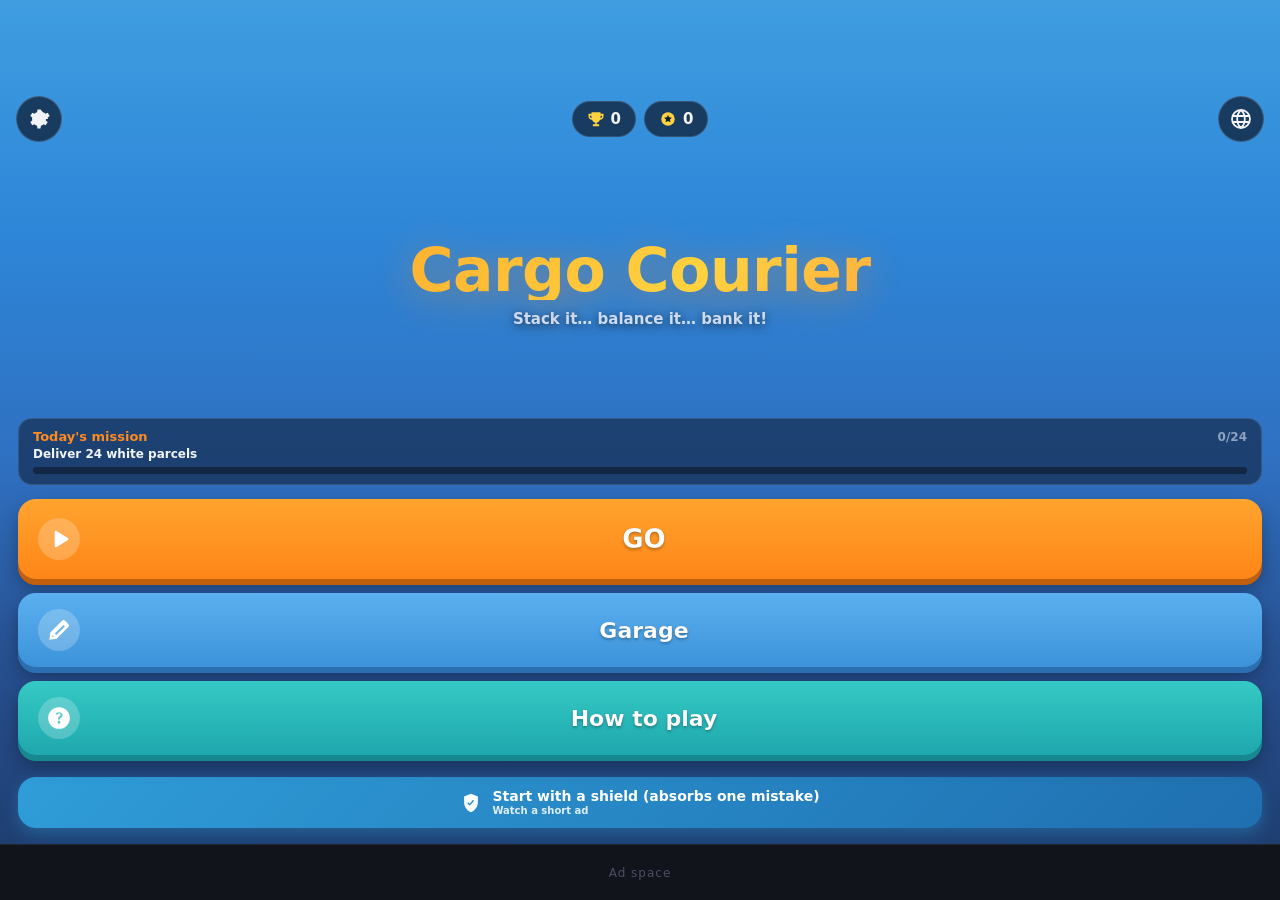
==== commit 74beb611: "Revert to pre-image working menu (real buttons, designed background, no covering image)" ====
--- a/play/index.html
+++ b/play/index.html
@@ -8,8 +8,8 @@
     />
     <meta name="theme-color" content="#1b1e28" />
     <title>موصل الشحنات — Cargo Courier</title>
-    <script type="module" crossorigin src="./assets/index-vUmnqFIC.js"></script>
-    <link rel="stylesheet" crossorigin href="./assets/index-O7pLVYpO.css">
+    <script type="module" crossorigin src="./assets/index-CVlJkyyn.js"></script>
+    <link rel="stylesheet" crossorigin href="./assets/index-CjTwRHmb.css">
   </head>
   <body>
     <div id="app">
@@ -35,39 +35,70 @@
 
       <div id="hintLayer" class="hint-layer"></div>
 
-      <!-- الشاشة الرئيسية — صورة اللعبة كاملة + أزرار شفافة فوق المرسومة -->
+      <!-- الشاشة الرئيسية — واجهة احترافية فوق مشهد الطريق الحيّ -->
       <div id="menu" class="overlay menu-home show">
-        <div class="home-stage">
-          <div class="home-board">
-            <img class="home-bg" src="home.webp" alt="Cargo Courier" draggable="false" />
-
-            <!-- أزرار حقيقية شفافة فوق الأزرار المرسومة (قِيست مواضعها من البكسل) -->
-            <button id="playBtn" class="ov-btn ov-play" aria-label="Play"></button>
-            <button id="garageBtn" class="ov-btn ov-garage" aria-label="Garage"></button>
-            <button id="howBtn" class="ov-btn ov-how" aria-label="How to play"></button>
-
-            <!-- أيقونات عائمة أعلى الزوايا فوق السماء -->
-            <button id="settingsBtn" class="ov-icon ov-settings" aria-label="settings">
-              <svg viewBox="0 0 24 24"><path fill="currentColor" d="M12 8.5a3.5 3.5 0 1 0 0 7 3.5 3.5 0 0 0 0-7zm8.9 3.5c0-.5-.05-1-.13-1.5l1.9-1.45-1.9-3.3-2.24.9a7 7 0 0 0-2.6-1.5L13.5 2.5h-3l-.43 2.65a7 7 0 0 0-2.6 1.5l-2.24-.9-1.9 3.3L5.23 10.5c-.08.5-.13 1-.13 1.5s.05 1 .13 1.5l-1.9 1.45 1.9 3.3 2.24-.9a7 7 0 0 0 2.6 1.5l.43 2.65h3l.43-2.65a7 7 0 0 0 2.6-1.5l2.24.9 1.9-3.3-1.9-1.45c.08-.5.13-1 .13-1.5z"/></svg>
+        <div class="home-scrim"></div>
+
+        <!-- الشريط العلوي: إعدادات · إحصاءات · لغة -->
+        <div class="home-top">
+          <button id="settingsBtn" class="icon-btn" aria-label="settings">
+            <svg viewBox="0 0 24 24"><path fill="currentColor" d="M12 8.5a3.5 3.5 0 1 0 0 7 3.5 3.5 0 0 0 0-7zm8.9 3.5c0-.5-.05-1-.13-1.5l1.9-1.45-1.9-3.3-2.24.9a7 7 0 0 0-2.6-1.5L13.5 2.5h-3l-.43 2.65a7 7 0 0 0-2.6 1.5l-2.24-.9-1.9 3.3L5.23 10.5c-.08.5-.13 1-.13 1.5s.05 1 .13 1.5l-1.9 1.45 1.9 3.3 2.24-.9a7 7 0 0 0 2.6 1.5l.43 2.65h3l.43-2.65a7 7 0 0 0 2.6-1.5l2.24.9 1.9-3.3-1.9-1.45c.08-.5.13-1 .13-1.5z"/></svg>
+          </button>
+          <div class="home-chips">
+            <div class="chip">
+              <svg viewBox="0 0 24 24"><path fill="currentColor" d="M6 3h12v2h4v3.2c0 2.6-2 4.7-4.6 4.9A6 6 0 0 1 13 16.9V19h3.2v2.5H7.8V19H11v-2.1a6 6 0 0 1-4.4-3.8C4 12.9 2 10.8 2 8.2V5h4V3zm-2 4.5v.7c0 1.2.8 2.2 2 2.6V7.5H4zm16 0h-2v3.3c1.2-.4 2-1.4 2-2.6v-.7z"/></svg>
+              <span id="menuBest">0</span>
+            </div>
+            <div class="chip chip-coins">
+              <svg viewBox="0 0 24 24"><circle cx="12" cy="12" r="9" fill="currentColor"/><path fill="#0f1e33" d="m12 6.5 1.6 3.3 3.6.5-2.6 2.5.6 3.6-3.2-1.7-3.2 1.7.6-3.6-2.6-2.5 3.6-.5z"/></svg>
+              <span id="menuCoins">0</span>
+            </div>
+          </div>
+          <button id="langBtn" class="icon-btn" aria-label="language">
+            <svg viewBox="0 0 24 24"><path fill="none" stroke="currentColor" stroke-width="1.8" d="M12 3a9 9 0 1 0 0 18 9 9 0 0 0 0-18zm0 0c2.5 2.3 3.8 5.6 3.8 9s-1.3 6.7-3.8 9c-2.5-2.3-3.8-5.6-3.8-9S9.5 5.3 12 3zM3.5 9h17M3.5 15h17"/></svg>
+          </button>
+        </div>
+
+        <!-- الشعار -->
+        <div class="home-hero">
+          <h1 class="home-logo" data-i18n="title">Cargo Courier</h1>
+          <p class="home-tagline" data-i18n="tagline"></p>
+        </div>
+
+        <!-- المنطقة السفلية: مهمة رفيعة + أزرار كبيرة متراصّة -->
+        <div class="home-bottom">
+          <div class="mission home-mission">
+            <div class="mission-head">
+              <span class="mission-title" data-i18n="missionTitle"></span>
+              <span id="missionProg" class="mission-prog">0/0</span>
+            </div>
+            <div id="missionTxt" class="mission-txt"></div>
+            <div class="mission-bar"><div id="missionFill" class="mission-fill"></div></div>
+            <button id="missionClaim" class="btn-mission" style="display:none"></button>
+          </div>
+
+          <div class="menu-btns">
+            <button id="playBtn" class="menu-btn mb-play">
+              <span id="playBadge" class="mb-badge" style="display:none"></span>
+              <span class="mb-ic"><svg viewBox="0 0 24 24"><path fill="currentColor" d="M8 5.4v13.2c0 .8.9 1.3 1.6.9l10.6-6.6c.7-.4.7-1.4 0-1.8L9.6 4.5c-.7-.4-1.6.1-1.6.9z"/></svg></span>
+              <span class="mb-label" data-i18n="play"></span>
             </button>
-            <button id="langBtn" class="ov-icon ov-lang" aria-label="language">
-              <svg viewBox="0 0 24 24"><path fill="none" stroke="currentColor" stroke-width="1.8" d="M12 3a9 9 0 1 0 0 18 9 9 0 0 0 0-18zm0 0c2.5 2.3 3.8 5.6 3.8 9s-1.3 6.7-3.8 9c-2.5-2.3-3.8-5.6-3.8-9S9.5 5.3 12 3zM3.5 9h17M3.5 15h17"/></svg>
+
+            <button id="garageBtn" class="menu-btn mb-blue">
+              <span class="mb-ic"><svg viewBox="0 0 24 24"><path fill="currentColor" d="M17.6 3.4a2 2 0 0 0-2.8 0L4 14.2 3 21l6.8-1L20.6 9.2a2 2 0 0 0 0-2.8l-3-3zM6.6 18.6l-1.2-1.2.6-.6 1.2 1.2-.6.6zm10.9-9.9-8 8-1.4-1.4 8-8 1.4 1.4z"/></svg></span>
+              <span class="mb-label" data-i18n="garageBtn"></span>
             </button>
-          </div>
-        </div>
-
-        <!-- عناصر يحتاجها منطق اللعبة (إحصاءات/مهمة/درع) — مخفية على هذه الواجهة -->
-        <div class="home-hidden" aria-hidden="true">
-          <span id="menuBest">0</span>
-          <span id="menuCoins">0</span>
-          <span id="playBadge"></span>
-          <div class="mission">
-            <span id="missionProg">0/0</span>
-            <div id="missionTxt"></div>
-            <div class="mission-bar"><div id="missionFill"></div></div>
-            <button id="missionClaim"></button>
-          </div>
-          <button id="shieldBtn"><span id="shieldMain"></span><small id="shieldSub"></small></button>
+
+            <button id="howBtn" class="menu-btn mb-teal">
+              <span class="mb-ic"><svg viewBox="0 0 24 24"><path fill="currentColor" d="M12 2a10 10 0 1 0 0 20 10 10 0 0 0 0-20zm0 15.2a1.3 1.3 0 1 1 0-2.6 1.3 1.3 0 0 1 0 2.6zm1.8-5.6c-.7.5-.9.8-.9 1.4v.4h-1.8v-.5c0-1.2.5-1.9 1.4-2.5.7-.5 1-.8 1-1.4 0-.7-.6-1.2-1.4-1.2-.7 0-1.3.4-1.5 1.2l-1.7-.5C9.2 7.6 10.4 6.7 12 6.7c1.8 0 3.2 1.1 3.2 2.8 0 1.2-.6 1.8-1.4 2.3z"/></svg></span>
+              <span class="mb-label" data-i18n="howBtn"></span>
+            </button>
+          </div>
+
+          <button id="shieldBtn" class="btn btn-shield">
+            <svg viewBox="0 0 24 24" class="ic"><path fill="currentColor" d="M12 2 4.5 5v6.1c0 4.8 3.2 9.3 7.5 10.9 4.3-1.6 7.5-6.1 7.5-10.9V5L12 2zm3.4 7.6-4.1 4.7a1 1 0 0 1-1.5 0l-1.9-2.1 1.2-1.1 1.5 1.6 3.6-4.2 1.2 1.1z"/></svg>
+            <span class="shield-txt"><span id="shieldMain"></span><small id="shieldSub"></small></span>
+          </button>
         </div>
       </div>
 
--- a/play/assets/index-CjTwRHmb.css
+++ b/play/assets/index-CjTwRHmb.css
@@ -0,0 +1 @@
+:root{--bg: #0f1e33;--panel: rgba(13, 27, 48, .95);--orange: #ff8a1e;--brown: #b9854a;--gold: #ffd23f;--text: #f2f4f7;--muted: #8fa3c0;--banner-h: 56px}*{margin:0;padding:0;box-sizing:border-box;-webkit-tap-highlight-color:transparent;-webkit-user-select:none;user-select:none}html,body{width:100%;height:100%;overflow:hidden;background:var(--bg);color:var(--text);font-family:Tajawal,Segoe UI,system-ui,sans-serif;overscroll-behavior:none;touch-action:none}#app{position:fixed;inset:0}#game{position:absolute;top:0;left:0;width:100%;height:calc(100% - var(--banner-h) - env(safe-area-inset-bottom));display:block}.hud-top{position:absolute;top:0;left:0;right:0;display:flex;align-items:center;justify-content:space-between;padding:max(12px,env(safe-area-inset-top)) 14px 6px;pointer-events:none;opacity:0;transition:opacity .2s}.hud-top.show{opacity:1}.score-wrap{position:absolute;left:50%;transform:translate(-50%);text-align:center}.score{font-size:44px;font-weight:900;line-height:1;text-shadow:0 3px 10px rgba(0,0,0,.6)}.best-chip{background:#00000059;border:1px solid rgba(255,255,255,.12);border-radius:20px;padding:6px 12px;font-size:14px;font-weight:800}.pause-btn{pointer-events:auto;width:42px;height:42px;border:1px solid rgba(255,255,255,.15);border-radius:50%;background:#00000059;color:var(--text);font-size:17px;display:grid;place-items:center;cursor:pointer}.record-wrap{display:none;width:92px;height:5px;margin:5px auto 0;border-radius:4px;background:#0006;overflow:hidden}.record-wrap.show{display:block}.record-fill{height:100%;width:0%;border-radius:4px;background:linear-gradient(90deg,#7fb2ff,#b58bff);transition:width .15s linear}.record-fill.gold{background:linear-gradient(90deg,#ffd23f,#ff9d2e);box-shadow:0 0 8px #ffd23fe6}.overlay{position:absolute;inset:0;display:none;align-items:center;justify-content:center;padding:18px;padding-bottom:calc(var(--banner-h) + 18px);background:#0c0d1699;backdrop-filter:blur(3px);z-index:10}.overlay.show{display:flex;animation:fadeIn .15s ease}@keyframes fadeIn{0%{opacity:0}to{opacity:1}}.panel{width:100%;max-width:350px;background:var(--panel);border:1px solid rgba(255,255,255,.1);border-radius:24px;padding:24px 20px;text-align:center;box-shadow:0 20px 60px #0000008c;animation:rise .16s ease}@keyframes rise{0%{transform:translateY(14px);opacity:.6}to{transform:none;opacity:1}}.logo{font-size:42px;font-weight:900;padding:0 46px;background:linear-gradient(135deg,var(--orange),#ffd23f 55%,var(--brown));-webkit-background-clip:text;background-clip:text;-webkit-text-fill-color:transparent;filter:drop-shadow(0 4px 12px rgba(255,140,26,.35));pointer-events:none}.tagline{color:var(--muted);font-size:15px;margin:4px 0 16px}.rules{display:flex;flex-direction:column;gap:8px;margin-bottom:16px}.rule{font-size:14px;color:var(--text);display:flex;align-items:center;justify-content:center;gap:6px;flex-wrap:wrap}.rule-ctl{color:var(--muted);font-size:13px}.dot{width:15px;height:15px;border-radius:4px;display:inline-block;box-shadow:0 1px 4px #0006}.dot-o{background:#b9854a}.dot-w{background:#ffd23f}.dot-b{background:#8a5f2e}.dot-k{background:#111318;border:1px solid rgba(255,80,80,.8)}.menu-stats{display:flex;gap:10px;margin-bottom:18px}.mstat{flex:1;background:#00000047;border-radius:14px;padding:11px 6px}.mstat-label{display:block;font-size:11px;color:var(--muted)}.mstat-value{display:block;font-size:23px;font-weight:800;margin-top:2px}.ic{width:1em;height:1em;display:inline-block;vertical-align:-.14em;flex-shrink:0}.best-chip{display:inline-flex;align-items:center;gap:5px}.best-chip .ic{color:#ffd23f}.rule-ctl .ic{width:18px;height:18px}.new-best .ic{color:#ffd23f}.btn-giant{display:flex;align-items:center;justify-content:center;gap:10px}.btn-giant .ic{width:26px;height:26px}.btn{width:100%;border:none;border-radius:18px;font-family:inherit;color:#fff;cursor:pointer;margin-top:10px;transition:transform .08s,filter .15s}.btn:active{transform:scale(.96)}.btn-giant{padding:19px;font-size:24px;font-weight:900;background:linear-gradient(135deg,var(--orange),#ff6a3d);box-shadow:0 10px 26px #ff8c1a73}.btn-revive{display:none;align-items:center;justify-content:center;gap:12px;padding:13px;font-size:16px;font-weight:800;background:linear-gradient(135deg,#23d18b,#12a46a);box-shadow:0 8px 20px #12a46a66}.btn-revive.show{display:flex}.btn-revive.loading{filter:grayscale(.6);pointer-events:none}.revive-ic{width:22px;height:22px}.revive-txt{display:flex;flex-direction:column;line-height:1.2;text-align:right}.revive-txt small{font-size:11px;opacity:.85;font-weight:600}.btn-link{background:none;border:none;color:var(--muted);font-family:inherit;font-size:14px;font-weight:700;margin-top:12px;cursor:pointer;text-decoration:underline;text-underline-offset:4px}.new-best{display:none;color:#ffd23f;font-weight:800;font-size:16px;margin-bottom:4px}.new-best.show{display:block}.dead-reason{color:var(--muted);font-size:15px;font-weight:700}.dead-score-big{font-size:64px;font-weight:900;line-height:1.1;margin-top:6px;background:linear-gradient(135deg,#fff,var(--orange));-webkit-background-clip:text;background-clip:text;-webkit-text-fill-color:transparent}.dead-sub{color:var(--muted);font-size:14px;margin-bottom:14px}.pause-title{font-size:26px}.pause-sub{color:var(--muted);font-size:14px;margin:6px 0 12px}.countdown{position:absolute;inset:0;display:none;place-items:center;font-size:110px;font-weight:900;color:#fff;text-shadow:0 6px 24px rgba(0,0,0,.7);z-index:20;pointer-events:none}.countdown.show{display:grid}.hint-layer{position:absolute;bottom:calc(var(--banner-h) + 34%);left:0;right:0;text-align:center;pointer-events:none;opacity:0;transition:opacity .25s;z-index:5}.hint-layer.show{opacity:1}.hint-ic{animation:bounce .9s infinite}.hint-ic svg{width:46px;height:46px;color:#ffe38a;filter:drop-shadow(0 2px 6px rgba(0,0,0,.7))}.hint-tx{font-size:17px;font-weight:800;text-shadow:0 2px 8px rgba(0,0,0,.8)}@keyframes bounce{0%,to{transform:translateY(0)}50%{transform:translateY(-8px)}}.banner{position:absolute;left:0;right:0;bottom:0;height:calc(var(--banner-h) + env(safe-area-inset-bottom));padding-bottom:env(safe-area-inset-bottom);background:#12141c;border-top:1px solid rgba(255,255,255,.07);display:grid;place-items:center;color:#4a4f63;font-size:12px;letter-spacing:1px;z-index:30}.mode-row{display:flex;gap:6px;margin-bottom:6px}.mode-btn{flex:1;padding:8px 4px;border:1px solid rgba(255,255,255,.14);border-radius:11px;background:#00000047;color:var(--muted);font-family:inherit;font-size:12px;font-weight:800;cursor:pointer}.mode-btn.sel{background:linear-gradient(135deg,var(--orange),#ff6a3d);color:#fff;border-color:transparent}.mode-desc{font-size:11px;color:var(--muted);margin-bottom:10px;min-height:14px}.mode-chip{display:none;place-items:center;min-width:34px;height:34px;padding:0 6px;border-radius:50%;border:2px solid rgba(255,255,255,.8);color:#fff;font-size:13px;font-weight:900;box-shadow:0 2px 10px #0006}.lang-btn{position:absolute;top:10px;inset-inline-start:10px;width:40px;height:40px;display:grid;place-items:center;border:1px solid rgba(255,255,255,.18);border-radius:50%;background:#0000004d;color:var(--text);cursor:pointer;z-index:5}.lang-btn svg{width:22px;height:22px}.panel{position:relative}.lang-panel{max-width:380px}.lang-panel-title{font-size:22px;margin-bottom:14px}.lang-grid{display:grid;grid-template-columns:1fr 1fr;gap:8px;margin-bottom:8px}.lang-opt{padding:13px 10px;border:1px solid rgba(255,255,255,.14);border-radius:13px;background:#00000047;color:var(--text);font-family:inherit;font-size:15px;font-weight:700;cursor:pointer;transition:transform .08s}.lang-opt:active{transform:scale(.96)}.lang-opt.sel{background:linear-gradient(135deg,var(--orange),#ff6a3d);border-color:transparent;color:#fff}.mission{background:#00000042;border:1px solid rgba(255,255,255,.08);border-radius:14px;padding:10px 12px;margin-bottom:12px;text-align:right}[dir=ltr] .mission{text-align:left}.mission-head{display:flex;justify-content:space-between;align-items:center}.mission-title{font-size:12px;font-weight:800;color:var(--orange)}.mission-prog{font-size:12px;font-weight:800;color:var(--muted)}.mission-txt{font-size:14px;font-weight:700;margin:3px 0 7px}.mission-bar{height:7px;border-radius:5px;background:#0006;overflow:hidden}.mission-fill{height:100%;width:0%;border-radius:5px;background:linear-gradient(90deg,#ffd23f,var(--orange));transition:width .3s}.btn-mission{width:100%;margin-top:9px;padding:9px;border:none;border-radius:11px;font-family:inherit;font-size:14px;font-weight:800;color:#fff;background:linear-gradient(135deg,#23d18b,#12a46a);cursor:pointer}.btn-mission:disabled{background:#ffffff1f;color:var(--muted);cursor:default}.store-head{font-size:11px;color:var(--muted);margin-bottom:7px}.paint-row{display:flex;justify-content:center;gap:8px;margin-bottom:12px}.paint{position:relative;width:40px;height:40px;border-radius:12px;border:2px solid rgba(255,255,255,.18);background:linear-gradient(145deg,var(--pc),color-mix(in srgb,var(--pc) 60%,black));cursor:pointer;transition:transform .1s}.paint:active{transform:scale(.92)}.paint.sel{border-color:#fff;box-shadow:0 0 10px #ffffff8c}.paint:not(.owned){opacity:.85}.paint-price{position:absolute;bottom:-7px;left:50%;transform:translate(-50%);background:#14161f;border:1px solid rgba(255,255,255,.2);border-radius:8px;padding:1px 6px;font-size:9px;font-weight:800;color:#ffd23f;white-space:nowrap}.paint.deny{animation:deny .3s}@keyframes deny{25%{transform:translate(-4px)}75%{transform:translate(4px)}}.btn-shield{display:flex;align-items:center;justify-content:center;gap:10px;padding:11px;font-size:14px;font-weight:800;background:linear-gradient(135deg,#2f9dd8,#1f6fb0);box-shadow:0 6px 16px #2f9dd859}.btn-shield .ic{width:22px;height:22px}.btn-shield.ready{background:linear-gradient(135deg,#23d18b,#12a46a)}.btn-shield.loading{filter:grayscale(.6);pointer-events:none}.shield-txt{display:flex;flex-direction:column;line-height:1.2;text-align:right}[dir=ltr] .shield-txt{text-align:left}.shield-txt small{font-size:10px;opacity:.85;font-weight:600}.btn-double{display:none;align-items:center;justify-content:center;gap:12px;padding:12px;font-size:15px;font-weight:800;background:linear-gradient(135deg,#b06fe8,#7a3fc9);box-shadow:0 8px 20px #7a3fc966}.btn-double.show{display:flex}.btn-double.loading{filter:grayscale(.6);pointer-events:none}.btn-double .ic{width:22px;height:22px}.mstat-coins{color:#ffd23f}.mock-ad{position:fixed;inset:0;z-index:100;display:grid;place-items:center;background:#000000e0}.mock-ad__box{width:min(86vw,330px);background:#20232f;border:1px solid rgba(255,255,255,.12);border-radius:20px;padding:26px 20px;text-align:center}.mock-ad__tag{font-size:13px;color:var(--muted);letter-spacing:1px}.mock-ad__spin{width:52px;height:52px;margin:18px auto;border:4px solid rgba(255,255,255,.15);border-top-color:var(--orange);border-radius:50%;animation:spin .8s linear infinite}@keyframes spin{to{transform:rotate(360deg)}}.mock-ad__count{font-size:38px;font-weight:900}.mock-ad__hint{font-size:12px;color:var(--muted);margin:10px 0 16px}.mock-ad__skip{width:100%;padding:13px;border:none;border-radius:14px;font-size:16px;font-weight:800;font-family:inherit;color:#fff;background:#33374a;opacity:.5;cursor:not-allowed}.mock-ad__skip.ready{opacity:1;cursor:pointer;background:linear-gradient(135deg,#23d18b,#12a46a)}.menu-home{flex-direction:column;justify-content:space-between;align-items:stretch;padding:0;backdrop-filter:none;background:linear-gradient(180deg,#3f9de0,#2e86d8,#2f6fc0 52%,#274f8f 74%,#1c3a68);overflow:hidden}.home-scrim{position:absolute;inset:0;pointer-events:none;background:radial-gradient(150px 150px at 82% 12%,#fff0bee6,#fff0be00 70%),radial-gradient(90px 42px at 22% 16%,#ffffffd9,#fff0 72%),radial-gradient(120px 52px at 70% 26%,#ffffffb3,#fff0 74%),radial-gradient(70px 34px at 40% 30%,#fff9,#fff0 72%)}.home-scrim:after{content:"";position:absolute;left:50%;bottom:0;width:150%;height:46%;transform:translate(-50%);background:linear-gradient(180deg,#141e3200,#141e328c 60%,#0f1628e6);clip-path:polygon(38% 0,62% 0,100% 100%,0 100%)}.menu-home>*{position:relative;z-index:1}.home-top{display:flex;align-items:center;justify-content:space-between;gap:10px;padding:max(14px,env(safe-area-inset-top)) 16px 8px}.icon-btn{width:46px;height:46px;flex-shrink:0;display:grid;place-items:center;border:1px solid rgba(255,255,255,.16);border-radius:50%;background:#0d1b30b8;color:var(--text);cursor:pointer;transition:transform .1s,background .15s}.icon-btn:active{transform:scale(.92)}.icon-btn svg{width:24px;height:24px}.home-chips{display:flex;gap:8px}.chip{display:inline-flex;align-items:center;gap:6px;padding:8px 14px;border-radius:22px;background:#0d1b30b8;border:1px solid rgba(255,255,255,.12);font-size:15px;font-weight:800;font-variant-numeric:tabular-nums}.chip svg{width:18px;height:18px;color:var(--gold)}.chip-coins svg{color:var(--gold)}.home-hero{text-align:center;padding:8px 20px;animation:heroFloat 4s ease-in-out infinite}@keyframes heroFloat{0%,to{transform:translateY(0)}50%{transform:translateY(-8px)}}.home-logo{font-size:clamp(38px,13vw,60px);font-weight:900;line-height:1;margin:0;letter-spacing:-.5px;background:linear-gradient(135deg,var(--orange),var(--gold) 55%,#ff6a3d);-webkit-background-clip:text;background-clip:text;-webkit-text-fill-color:transparent;filter:drop-shadow(0 6px 18px rgba(255,140,26,.45));text-wrap:balance}.home-tagline{margin:10px 0 0;font-size:15px;font-weight:700;color:#cdddf5;text-shadow:0 2px 8px rgba(0,0,0,.6)}.home-bottom{display:flex;flex-direction:column;gap:12px;padding:0 18px calc(var(--banner-h) + 16px)}.home-mission{margin:0 0 2px;padding:10px 14px;background:#0d1b308c;border:1px solid rgba(255,255,255,.12)}.home-mission .mission-txt{font-size:12px;margin:3px 0 6px}.home-mission .mission-title{font-size:13px}.menu-btns{display:flex;flex-direction:column;gap:14px}.menu-btn{position:relative;display:flex;align-items:center;gap:8px;width:100%;padding:16px 20px;border:none;border-radius:18px;font-family:inherit;font-size:22px;font-weight:900;color:#fff;cursor:pointer;box-shadow:0 6px 0 var(--btn-edge),0 10px 18px #0000004d;transition:transform .08s,box-shadow .08s;-webkit-text-stroke:.5px rgba(0,0,0,.12)}.menu-btn:active{transform:translateY(4px);box-shadow:0 2px 0 var(--btn-edge),0 5px 10px #0000004d}.mb-ic{display:grid;place-items:center;width:42px;height:42px;flex-shrink:0;border-radius:50%;background:#ffffff38}.mb-ic svg{width:26px;height:26px;color:#fff}.mb-label{flex:1;text-align:center;text-shadow:0 2px 3px rgba(0,0,0,.25);padding-inline-end:42px}.mb-play{--btn-edge: #c25f0c;background:linear-gradient(180deg,#ffa42e,#ff8517);font-size:26px;padding:19px 20px;animation:playGlow 2.4s ease-in-out infinite}@keyframes playGlow{0%,to{box-shadow:0 6px 0 var(--btn-edge),0 10px 22px #ff8c1a66}50%{box-shadow:0 6px 0 var(--btn-edge),0 12px 30px #ff8c1abf}}.mb-blue{--btn-edge: #2b6fb0;background:linear-gradient(180deg,#5ab0ee,#3d93da)}.mb-teal{--btn-edge: #16888e;background:linear-gradient(180deg,#35c9c4,#1fa8ae)}.mb-badge{position:absolute;top:-8px;inset-inline-start:12px;background:linear-gradient(135deg,#ff4d6d,#d61f4a);color:#fff;font-size:11px;font-weight:800;padding:3px 9px;border-radius:10px;box-shadow:0 3px 8px #00000059;z-index:2}.panel-title{font-size:24px;font-weight:900;margin:0 0 16px;text-align:center}.setting-row{display:flex;align-items:center;justify-content:space-between;padding:14px 4px;border-bottom:1px solid rgba(255,255,255,.08);font-size:16px;font-weight:700}.setting-name{display:inline-flex;align-items:center;gap:10px}.setting-name .ic{width:22px;height:22px;color:var(--muted)}.toggle{width:54px;height:30px;border-radius:16px;border:none;background:#ffffff29;position:relative;cursor:pointer;transition:background .2s;flex-shrink:0}.toggle .knob{position:absolute;top:3px;inset-inline-start:3px;width:24px;height:24px;border-radius:50%;background:#fff;transition:transform .2s}.toggle.on{background:linear-gradient(135deg,#23d18b,#12a46a)}.toggle.on .knob{transform:translate(24px)}[dir=rtl] .toggle.on .knob{transform:translate(-24px)}.setting-link{display:flex;align-items:center;gap:12px;width:100%;padding:14px 4px;border:none;border-bottom:1px solid rgba(255,255,255,.08);background:none;color:var(--text);font-family:inherit;font-size:16px;font-weight:700;cursor:pointer;text-decoration:none}.setting-link .ic{width:22px;height:22px;color:var(--muted)}
